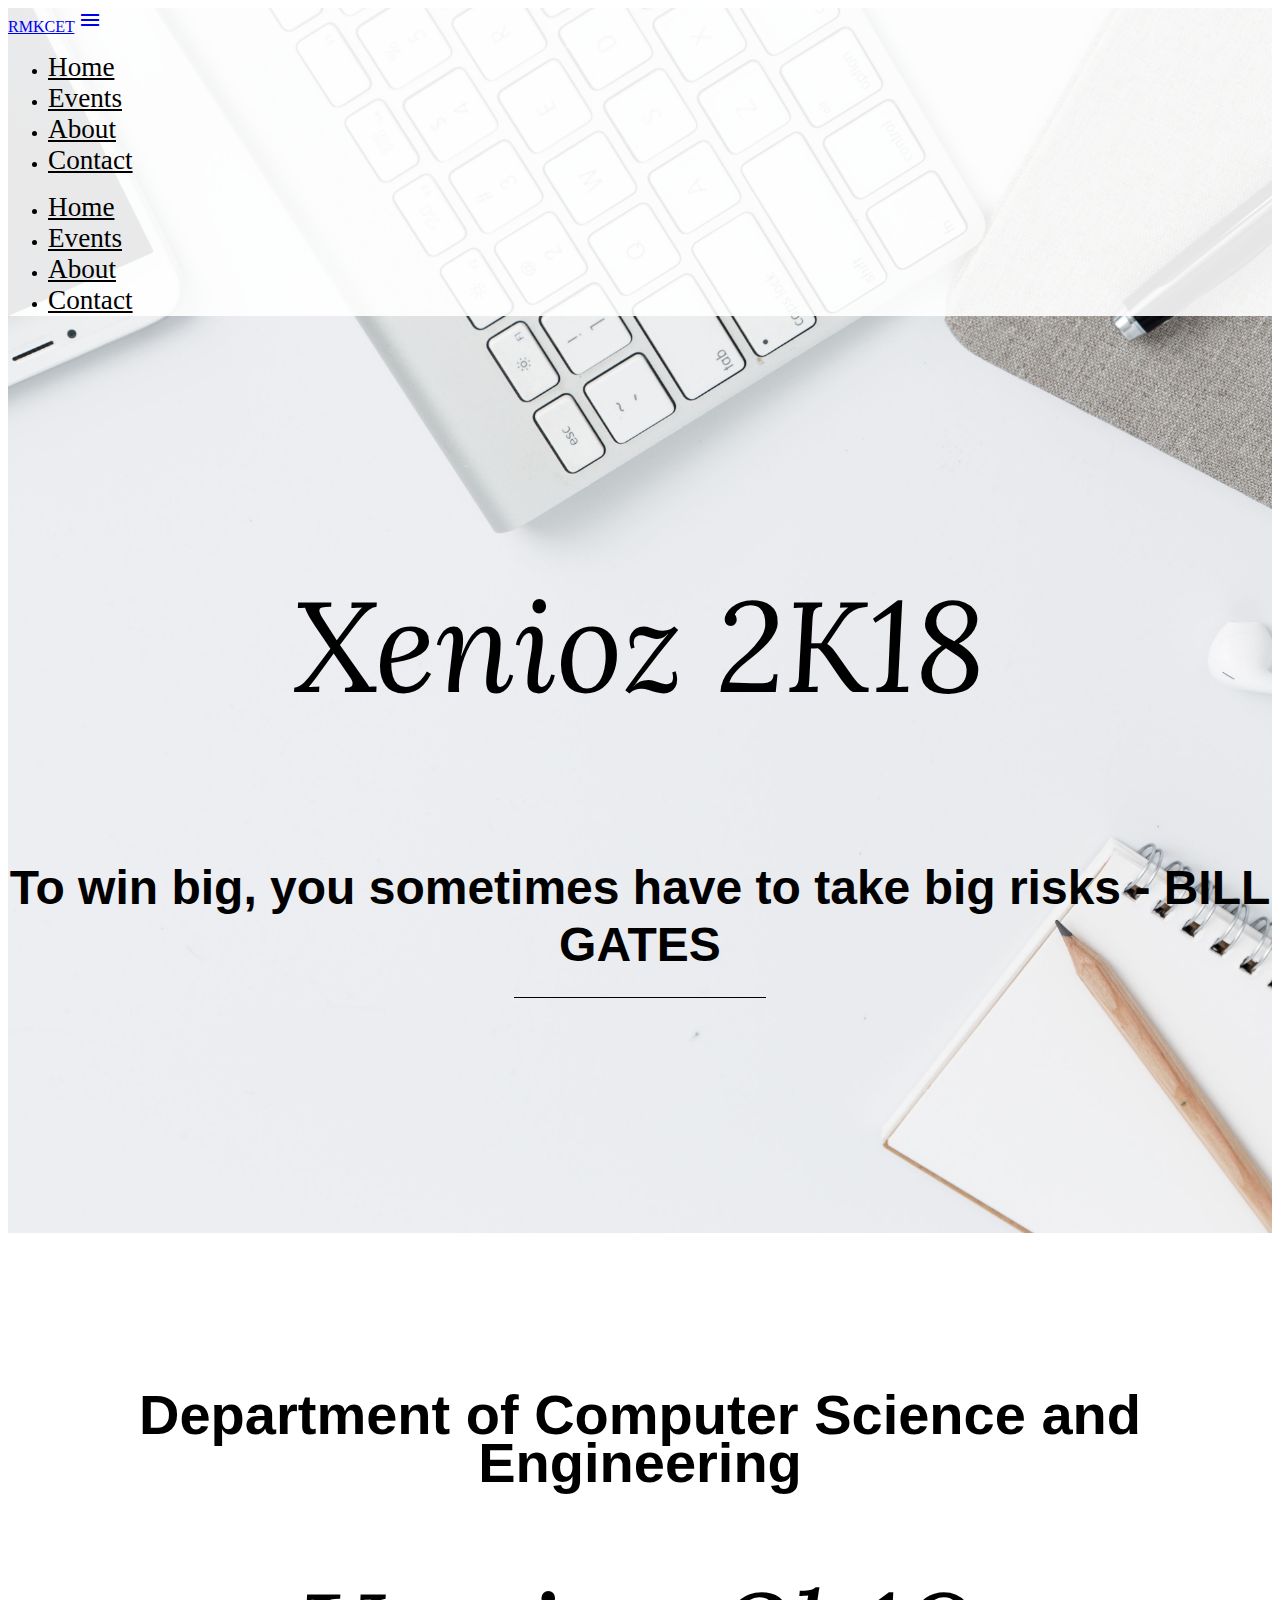
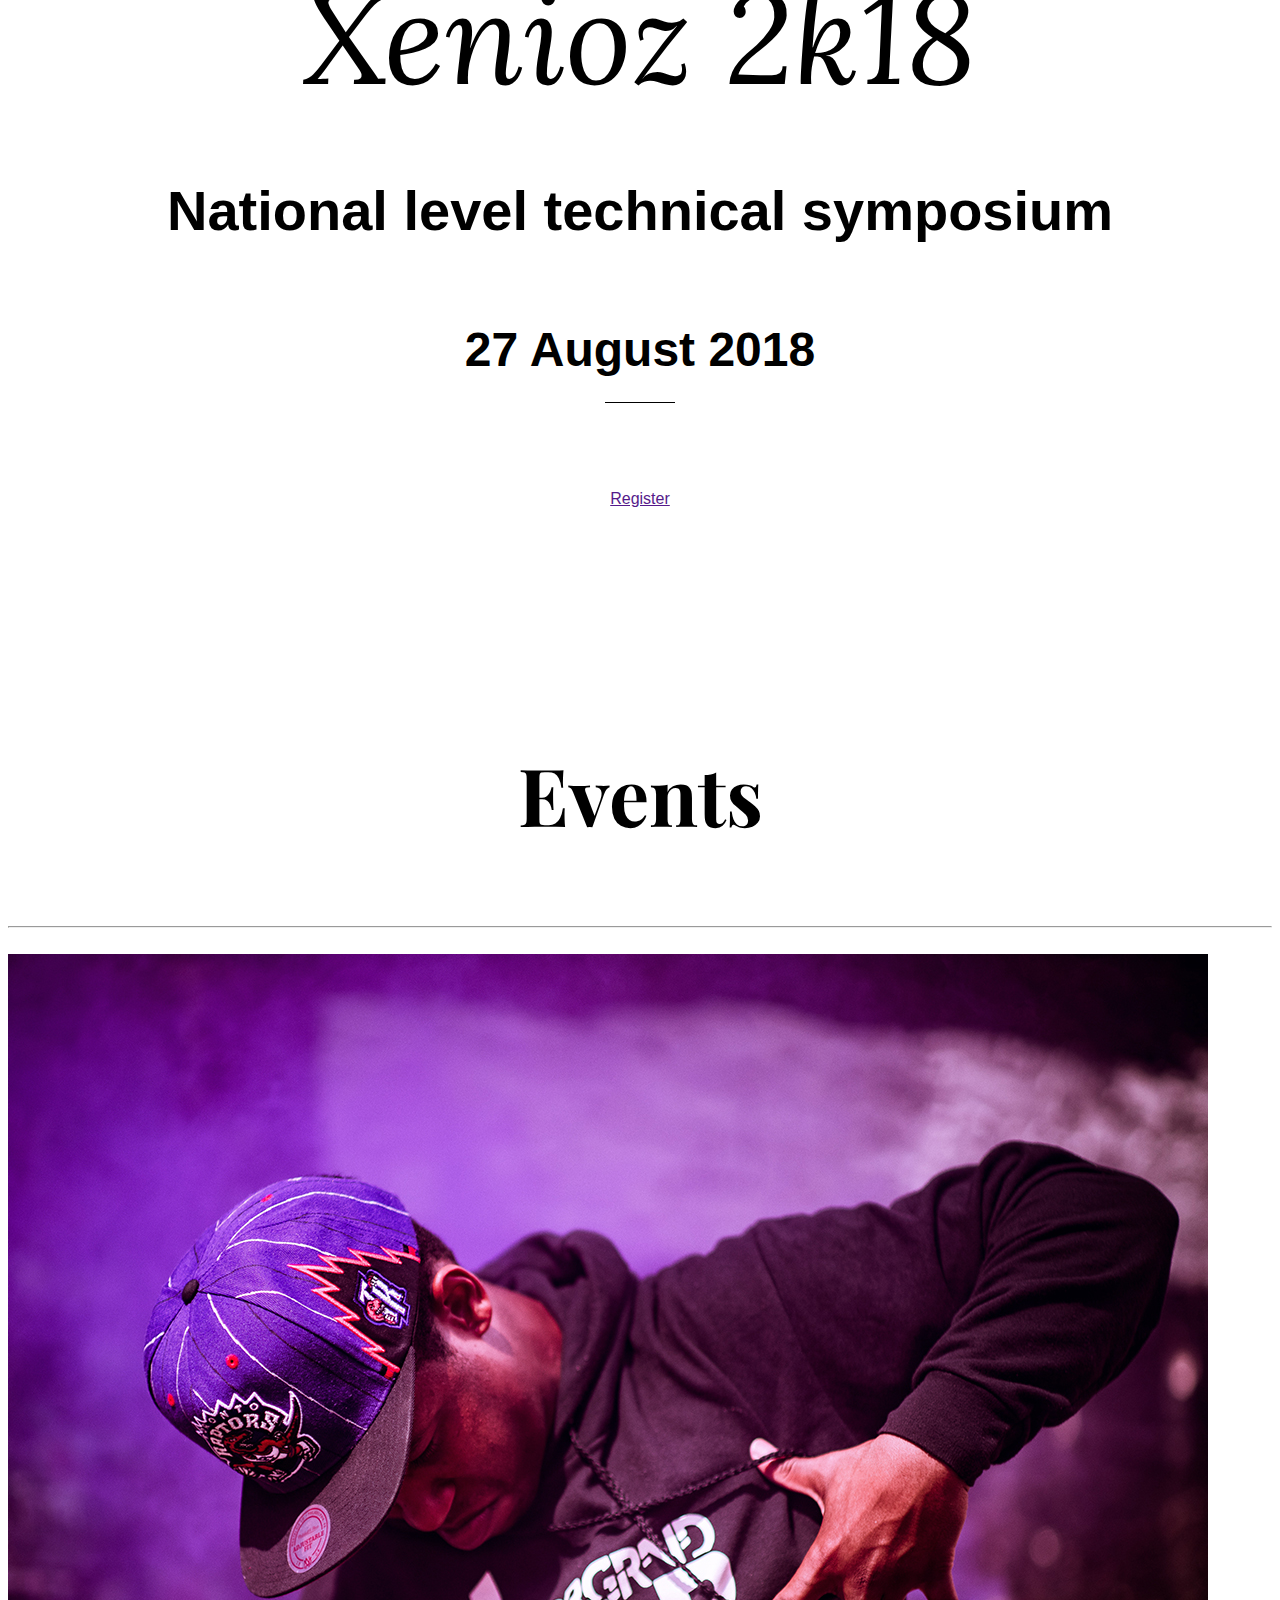
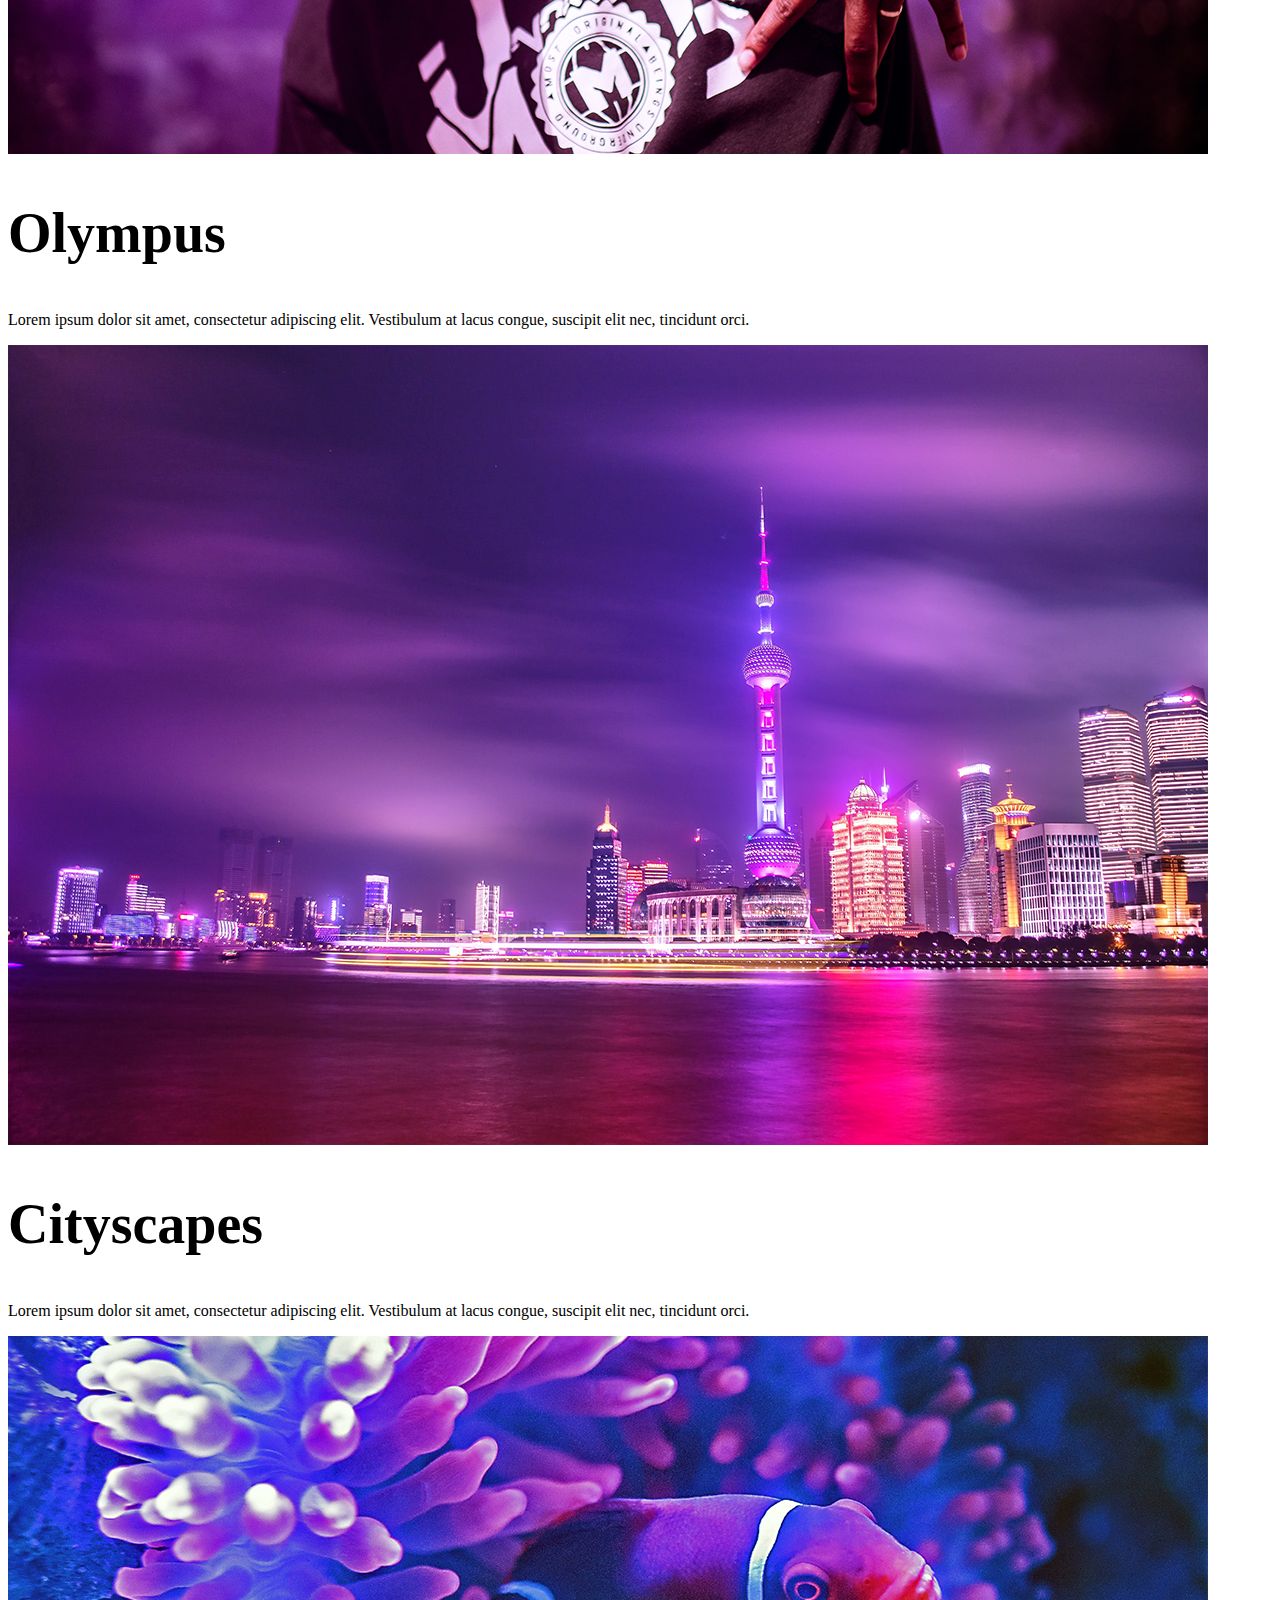
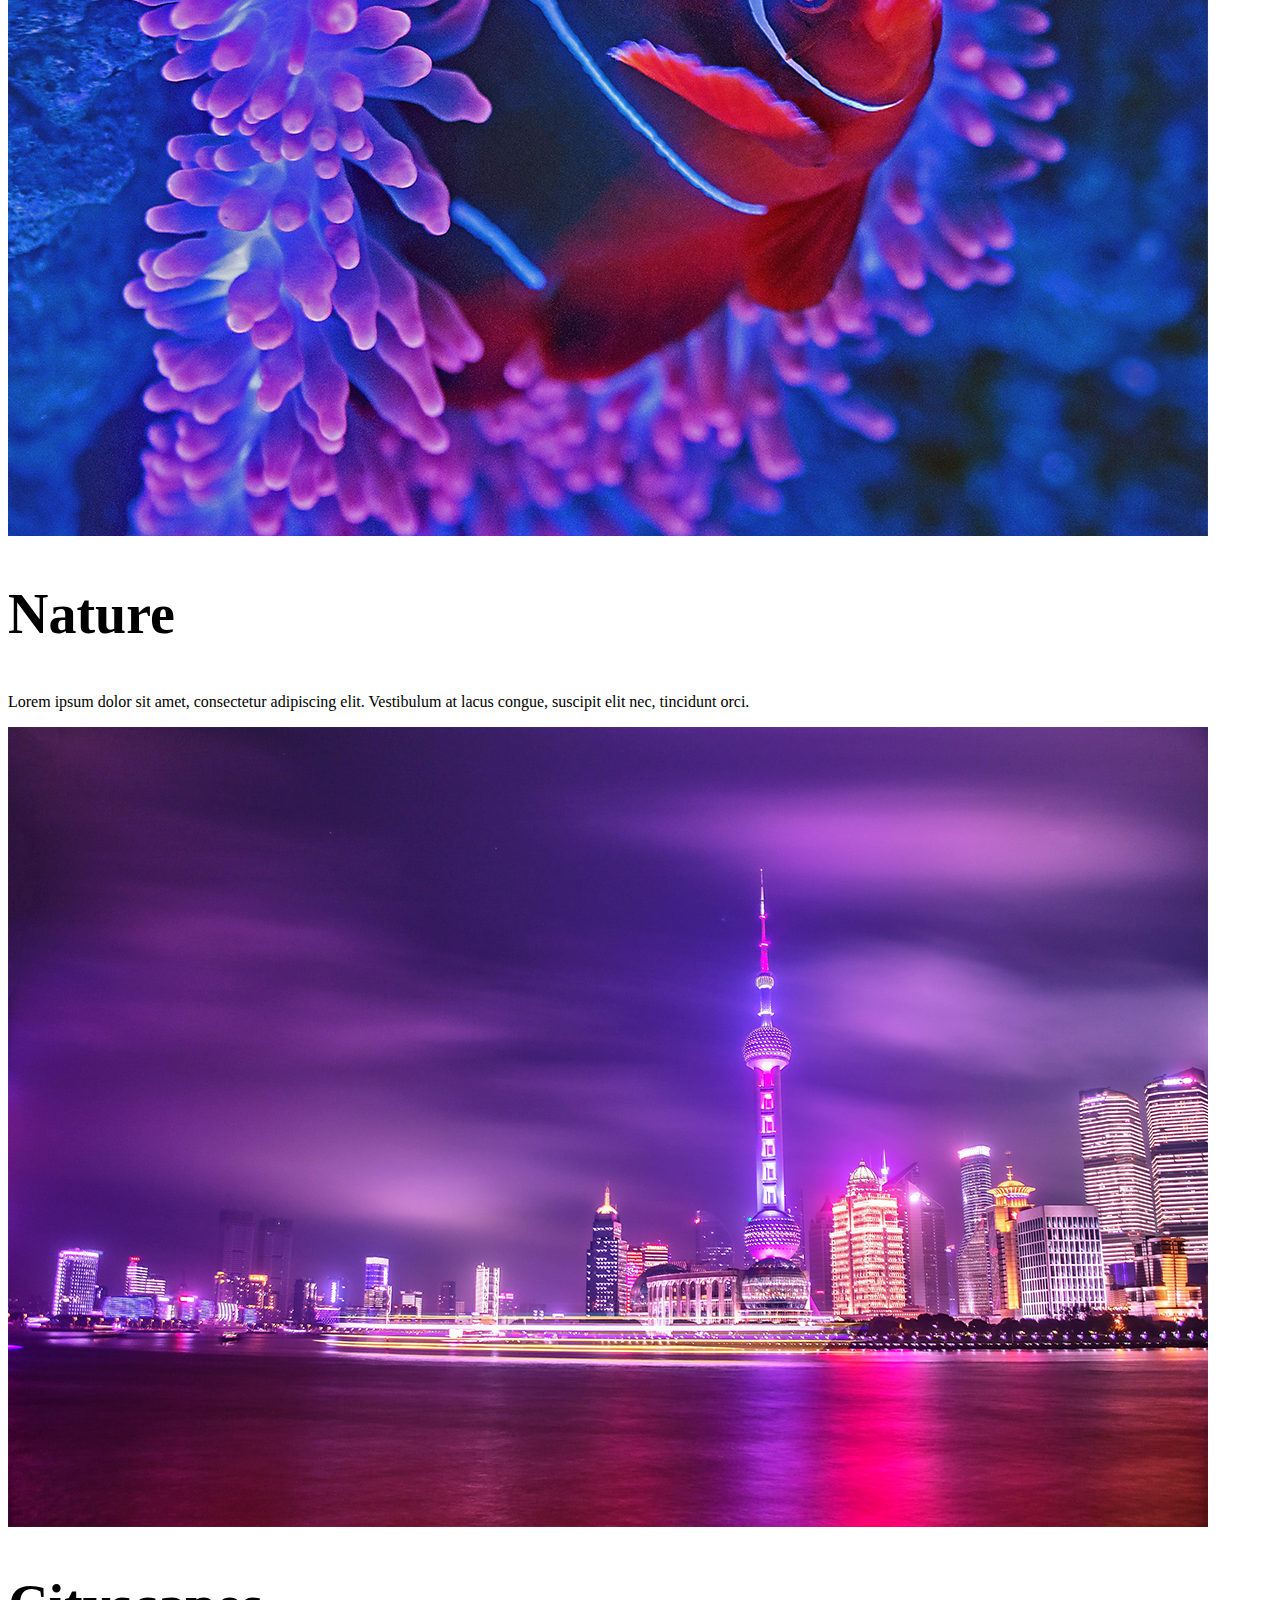
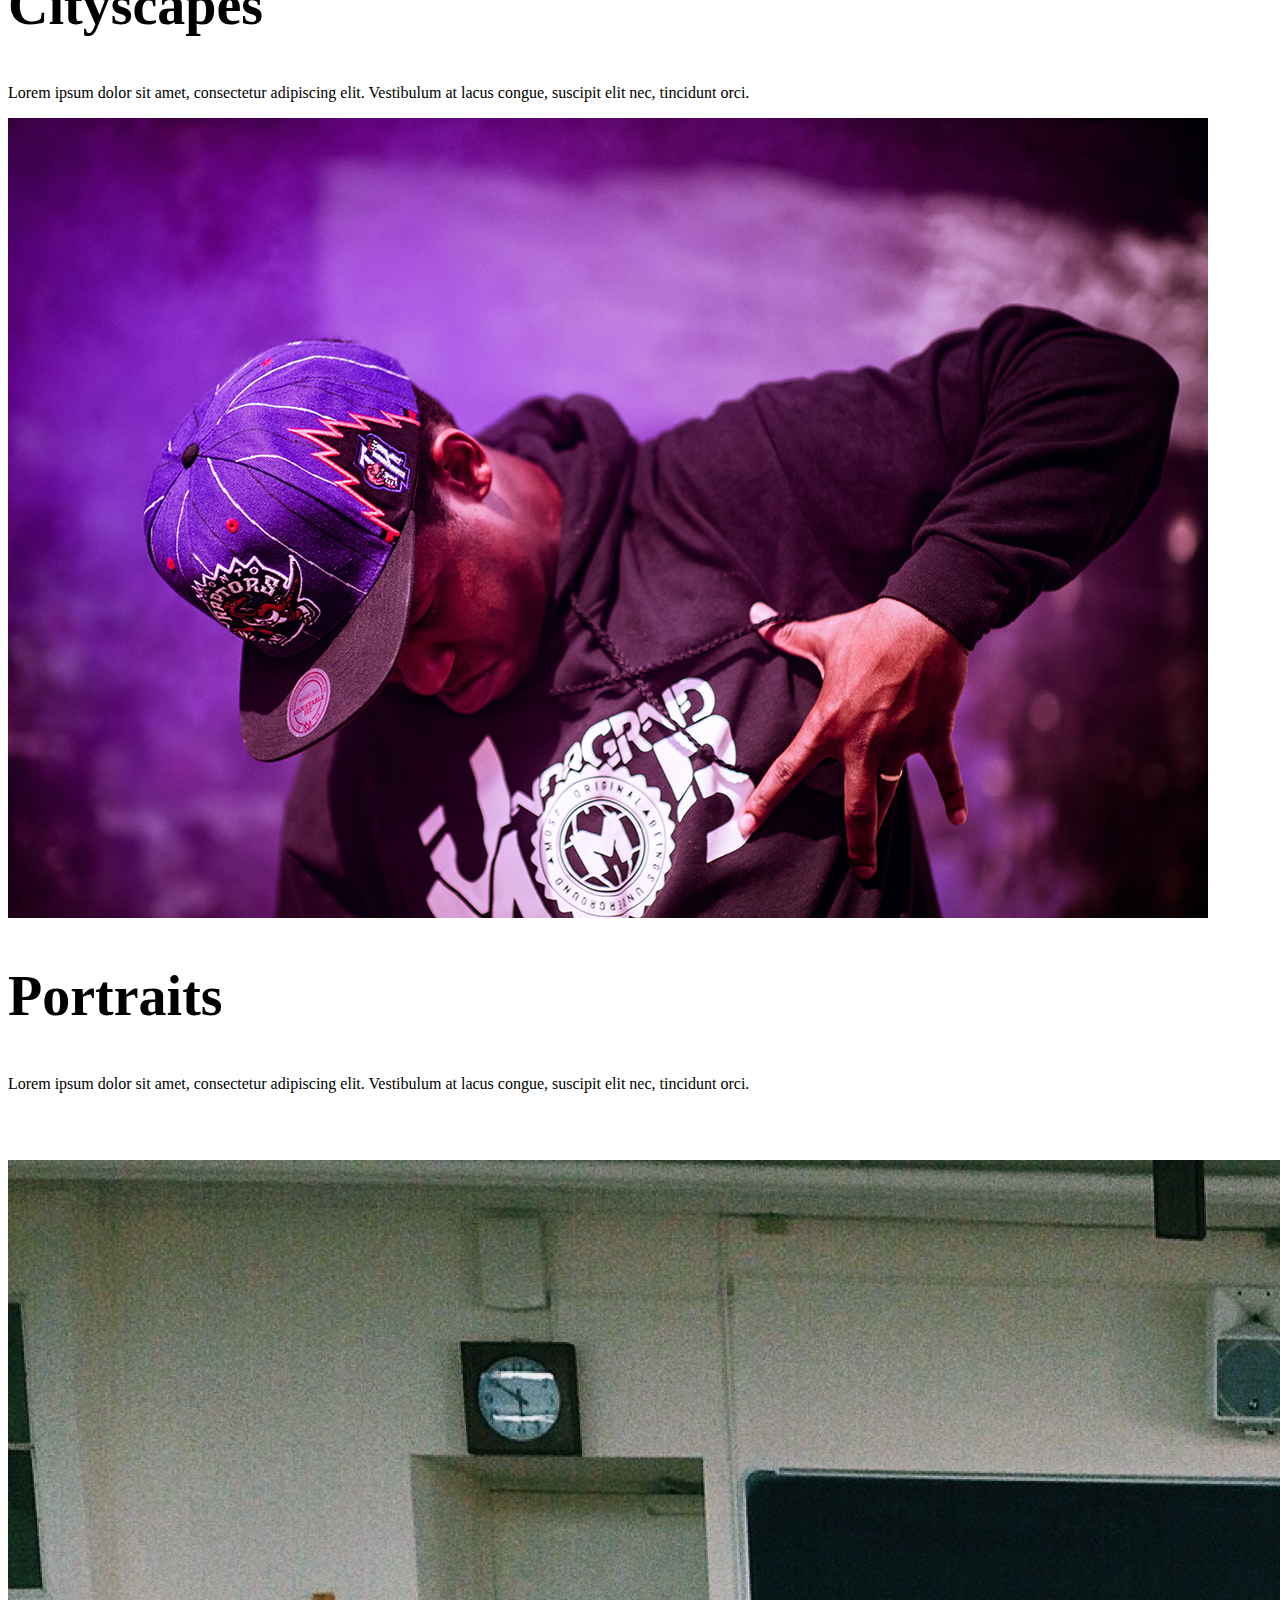
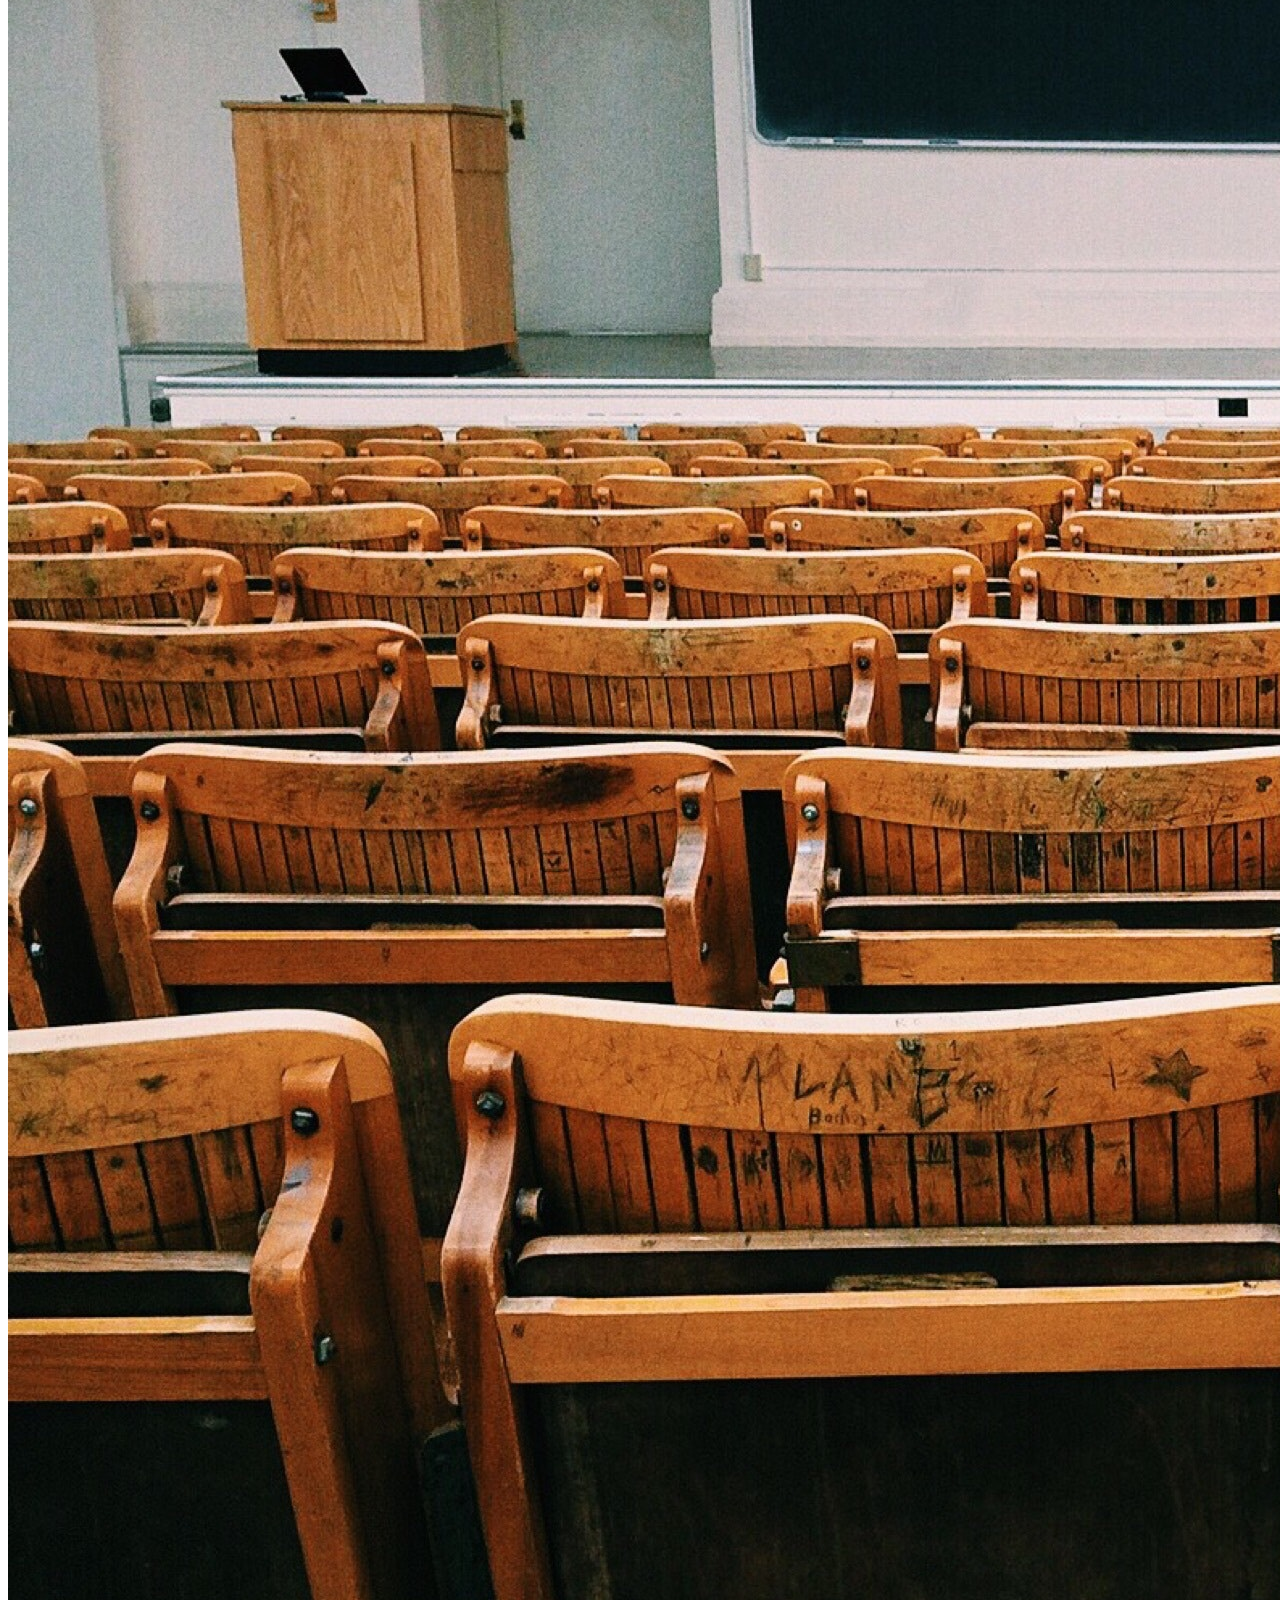
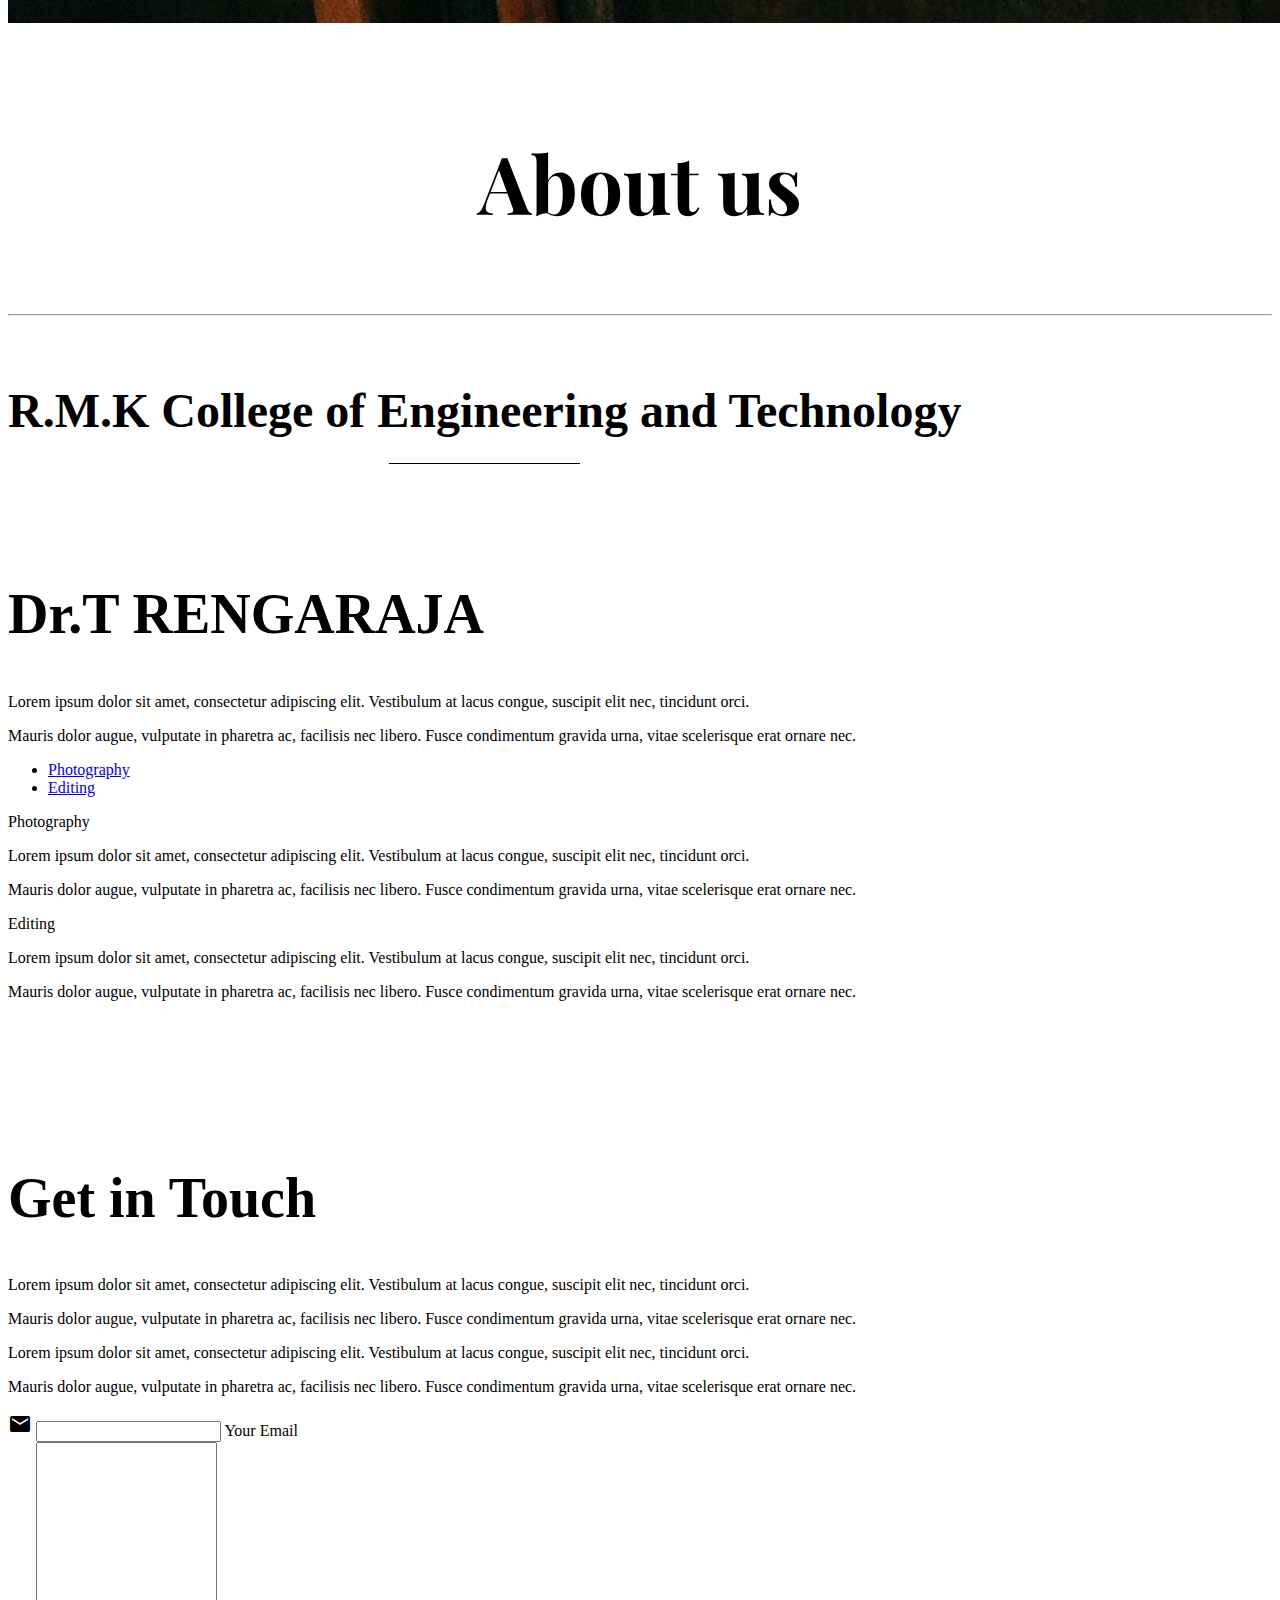
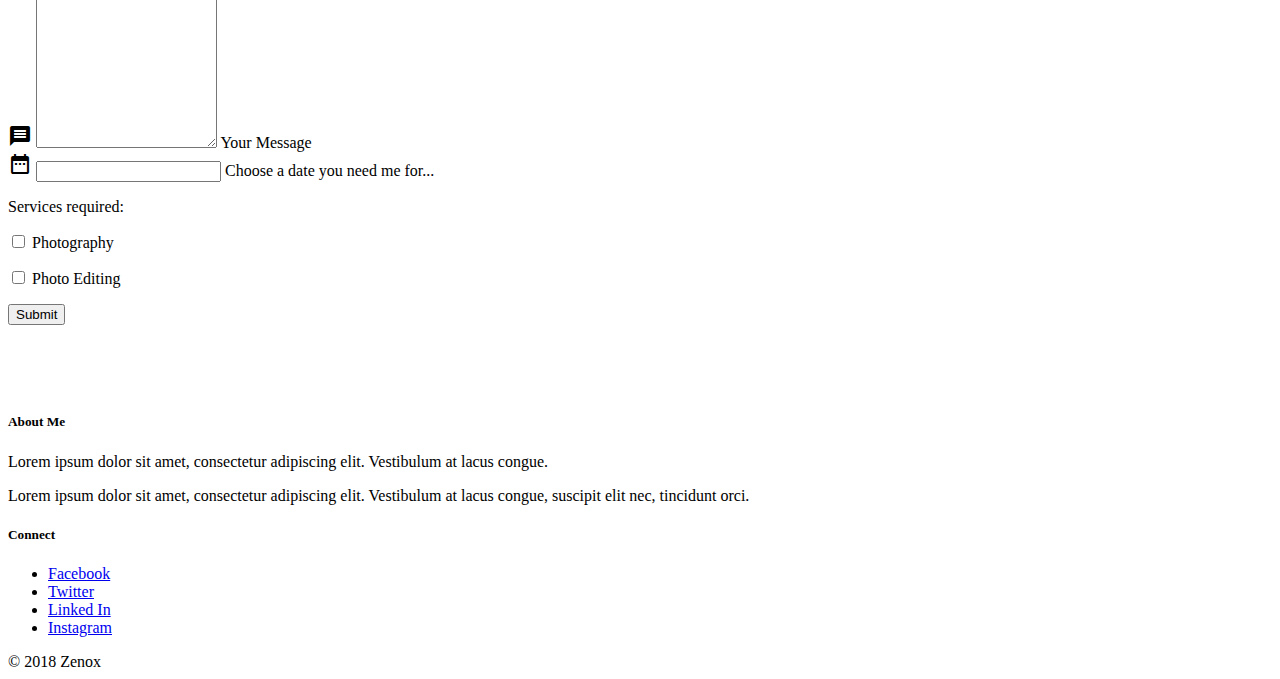
==== index.html @ ca69d286 "first commit" ====
<html lang="en">
<head>
  <meta charset="UTF-8">
  <meta name="viewport" content="width=device-width, initial-scale=1.0">
  <meta http-equiv="X-UA-Compatible" content="ie=edge">
  <!--Import Google Icon Font-->
  <link href="https://fonts.googleapis.com/icon?family=Material+Icons" rel="stylesheet">
  <!-- Compiled and minified CSS -->
  <link rel="stylesheet" href="https://cdnjs.cloudflare.com/ajax/libs/materialize/1.0.0-beta/css/materialize.min.css">
  <title>Xenoiz 2k18</title>
  <link href="css/style.css" type="text/css" rel="stylesheet" media="screen,projection"/>
    <link href="https://fonts.googleapis.com/css?family=Lora|Montserrat|Playfair+Display" rel="stylesheet">
</head>
<body>

  <!-- navbar -->
 <div id="home" class="scrollspy">
  <header>
   <div class="navbar-fixed">
    <nav class="nav-wrapper">
      <div class="container">
        <a href="http://www.rmkcet.ac.in/" class="brand-logo black-text text-lighten-1">RMKCET</a>
        <a href="#" class="sidenav-trigger" data-target="mobile-menu">
          <i class="material-icons black-text">menu</i>
        </a>
        <ul class="right hide-on-med-and-down">
          <li><a class="nav" href="#home">Home</a></li>
          <li><a class="nav" href="#events">Events</a></li>
          <li><a class="nav" href="#contact">About</a></li>
          <li><a class="nav" href="#contact">Contact</a></li>
        </ul>
        <ul class="sidenav grey lighten-2" id="mobile-menu">
          <li><a class="nav" href="#home">Home</a></li>
          <li><a class="nav" href="#events">Events</a></li>
          <li><a class="nav" href="#about">About</a></li>
          <li><a class="nav" href="#contact">Contact</a></li>
        </ul>
      </div>
    </nav>
   </div>
      <div class="container">
          <div class = "section no-pad-bot">
              <div class="nf">
                  <h1 class="nf-r2 text-black text-lighten-1">Xenioz 2K18</h1>
                  <h4 class="nf-r1 text-black text-lighten-1">To win big, you sometimes have to take big risks - BILL GATES </h4>
              </div>
          </div>
      </div>
  </header>
 </div>
  <section class="nf section container">
      <h2>Department of Computer Science and Engineering</h2>
      <h1 class="nf-r2">Xenioz 2k18</h1>
      <h2>National level technical symposium</h2>
      <h2 class="nf-r1">27 August 2018</h2>
      <br>
      <a href="" class="blue darken-1 waves-effect waves-light btn-large">Register</a>
  </section>

  <!-- parallax -->
  <div class="parallax-container">
      <div class="parallax">
          <img src="img/something.jpg" alt="" class="responsive-img">
      </div>
  </div>

  <!-- Technical Events / grid -->
  <section class="container section scrollspy" id="events">
      <h1 class="events">Events</h1>
      <br>
      <hr>
      <br>
    <div class="row">
      <div class="col s12 l4">
          <img src="img/portrait.jpg" alt="" class="responsive-img materialboxed">
      </div>
      <div class="col s12 l6 offset-l1">
        <h2 class="indigo-text text-darken-4">Olympus</h2>
        <p>Lorem ipsum dolor sit amet, consectetur adipiscing elit. Vestibulum at lacus congue, suscipit elit nec, tincidunt orci.</p>
      </div>
    </div>
    <div class="row">
      <div class="col s12 l4 offset-l1 push-l7">
          <img src="img/city.jpg" alt="" class="responsive-img materialboxed">
      </div>
      <div class="col s12 l6 offset-l1 pull-l5 right-align">
        <h2 class="indigo-text text-darken-4">Cityscapes</h2>
        <p>Lorem ipsum dolor sit amet, consectetur adipiscing elit. Vestibulum at lacus congue, suscipit elit nec, tincidunt orci.</p>
      </div>
    </div>
    <div class="row">
      <div class="col s12 l4">
          <img src="img/nature.jpg" alt="" class="responsive-img materialboxed">
      </div>
      <div class="col s12 l6 offset-l1">
        <h2 class="indigo-text text-darken-4">Nature</h2>
        <p>Lorem ipsum dolor sit amet, consectetur adipiscing elit. Vestibulum at lacus congue, suscipit elit nec, tincidunt orci.</p>
      </div>
    </div>
    <div class="row">
        <div class="col s12 l4 offset-l1 push-l7">
            <img src="img/city.jpg" alt="" class="responsive-img materialboxed">
        </div>
        <div class="col s12 l6 offset-l1 pull-l5 right-align">
            <h2 class="indigo-text text-darken-4">Cityscapes</h2>
            <p>Lorem ipsum dolor sit amet, consectetur adipiscing elit. Vestibulum at lacus congue, suscipit elit nec, tincidunt orci.</p>
        </div>
    </div>
    <div class="row">
        <div class="col s12 l4">
            <img src="img/portrait.jpg" alt="" class="responsive-img materialboxed">
        </div>
        <div class="col s12 l6 offset-l1">
            <h2 class="indigo-text text-darken-4">Portraits</h2>
            <p>Lorem ipsum dolor sit amet, consectetur adipiscing elit. Vestibulum at lacus congue, suscipit elit nec, tincidunt orci.</p>
        </div>
    </div>
  </section>

  <!-- parallax -->
  <div class="parallax-container">
      <div class="parallax">
          <img src="img/college.jpg" alt="" class="responsive-img">
      </div>
  </div>

  <!-- services / tabs -->
  <section class="section container scrollspy" id="about">
      <h1 class="events">About us</h1>
      <br>
      <hr>
      <br>
      <h2 class="nf-r1">R.M.K College of Engineering and Technology</h2>
    <div class="row">
      <div class="col s12 l5">
        <h2 class="indigo-text text-darken-4">Dr.T RENGARAJA</h2>
        <p>Lorem ipsum dolor sit amet, consectetur adipiscing elit. Vestibulum at lacus congue, suscipit elit nec, tincidunt orci.</p>
        <p>Mauris dolor augue, vulputate in pharetra ac, facilisis nec libero. Fusce condimentum gravida urna, vitae scelerisque erat ornare nec.</p>
      </div>
      <div class="col s12 l5">
        <!-- tabs -->
        <ul class="tabs">
          <li class="tab col s6">
            <a href="#photography" class="active indigo-text text-darken-4">Photography</a>
          </li>
          <li class="tab col s6">
            <a href="#editing" class="indigo-text text-darken-4">Editing</a>
          </li>
        </ul>
        <div id="photography" class="col s12">
            <p class="flow-text indigo-text text-darken-4">Photography</p>
            <p>Lorem ipsum dolor sit amet, consectetur adipiscing elit. Vestibulum at lacus congue, suscipit elit nec, tincidunt orci.</p>
            <p>Mauris dolor augue, vulputate in pharetra ac, facilisis nec libero. Fusce condimentum gravida urna, vitae scelerisque erat ornare nec.</p>
        </div>
        <div id="editing" class="col s12">
            <p class="flow-text indigo-text text-darken-4">Editing</p>
            <p>Lorem ipsum dolor sit amet, consectetur adipiscing elit. Vestibulum at lacus congue, suscipit elit nec, tincidunt orci.</p>
            <p>Mauris dolor augue, vulputate in pharetra ac, facilisis nec libero. Fusce condimentum gravida urna, vitae scelerisque erat ornare nec.</p>
        </div>
        </div>
      </div>
    </div>
  </section>

  <!-- parallax -->
  <div class="parallax-container">
    <div class="parallax">
      <img src="img/stars.jpg" alt="" class="responsive-img">
    </div>
  </div>

  <!-- contact form -->
  <section class="section container scrollspy" id="contact">
    <div class="row">
      <div class="col s12 l5">
        <h2 class="indigo-text text-darken-4">Get in Touch</h2>
        <p>Lorem ipsum dolor sit amet, consectetur adipiscing elit. Vestibulum at lacus congue, suscipit elit nec, tincidunt orci.</p>
        <p>Mauris dolor augue, vulputate in pharetra ac, facilisis nec libero. Fusce condimentum gravida urna, vitae scelerisque erat ornare nec.</p>
        <p>Lorem ipsum dolor sit amet, consectetur adipiscing elit. Vestibulum at lacus congue, suscipit elit nec, tincidunt orci.</p>
        <p>Mauris dolor augue, vulputate in pharetra ac, facilisis nec libero. Fusce condimentum gravida urna, vitae scelerisque erat ornare nec.</p>
      </div>
      <div class="col s12 l5 offset-l2">
        <form>
          <div class="input-field">
            <i class="material-icons prefix">email</i>
            <input type="email" id="email">
            <label for="email">Your Email</label>
          </div>
          <div class="input-field">
            <i class="material-icons prefix">message</i>
            <textarea id="message" class="materialize-textarea" cols="20" rows="20"></textarea>
            <label for="message">Your Message</label>
          </div>
          <div class="input-field">
            <i class="material-icons prefix">date_range</i>
            <input type="text" id="date" class="datepicker">
            <label for="date">Choose a date you need me for...</label>
          </div>
          <div class="input-field">
            <p>Services required:</p>
            <p>
              <label>
                <input type="checkbox">
                <span>Photography</span>
              </label>
            </p>
            <p>
              <label>
                <input type="checkbox">
                <span>Photo Editing</span>
              </label>
            </p>
          </div>
          <div class="input-field center">
            <button class="btn">Submit</button>
          </div>
        </form>
      </div>
    </div>
  </section>

  <!-- footer -->
  <footer class="page-footer grey darken-3">
    <div class="container">
      <div class="row">
        <div class="col l6 s12">
          <h5>About Me</h5>
          <p>Lorem ipsum dolor sit amet, consectetur adipiscing elit. Vestibulum at lacus congue.</p>
          <p>Lorem ipsum dolor sit amet, consectetur adipiscing elit. Vestibulum at lacus congue, suscipit elit nec, tincidunt orci.</p>
        </div>
        <div class="col l4 offset-l2 s12">
          <h5 class="white-text">Connect</h5>
          <ul>
            <li><a class="grey-text text-lighten-3" href="#">Facebook</a></li>
            <li><a class="grey-text text-lighten-3" href="#">Twitter</a></li>
            <li><a class="grey-text text-lighten-3" href="#">Linked In</a></li>
            <li><a class="grey-text text-lighten-3" href="#">Instagram</a></li>
          </ul>
        </div>
      </div>
    </div>
    <div class="footer-copyright grey darken-4">
      <div class="container center-align">&copy; 2018 Zenox</div>
    </div>
  </footer>

  <!-- Compiled and minified JavaScript -->
  <script src="https://code.jquery.com/jquery-3.3.1.min.js"></script>
  <script src="https://cdnjs.cloudflare.com/ajax/libs/materialize/1.0.0-beta/js/materialize.min.js"></script>
  <script>
    $(document).ready(function(){

      $('.sidenav').sidenav();
      $('.materialboxed').materialbox();
      $('.parallax').parallax();
      $('.tabs').tabs();
      $('.datepicker').datepicker({
        disableWeekends: true,
        yearRange: 1
      });
      $('.tooltipped').tooltip();
      $('.scrollspy').scrollSpy();

    });
  </script>
</body>
</html>
---- css/style.css ----
header{
    background: url(../img/head.jpg);
    background-size: cover;
    background-position: center;
    min-height: 1000px;
}
@media screen and (max-width: 670px){
    header{
        min-height: 500px;
    }
}
.nav{
    color:#000000;
    font-size:1.7em;
}
.section{
    padding-top: 4vw;
    padding-bottom: 4vw;
}
.tabs .indicator{
    background-color: #1a237e;
}
.tabs .tab a:focus, .tabs .tab a:focus.active{
    background: transparent;
}
.nf {
    color: #000;
    text-align: center;
    font-family: Miontserrat, sans-serif;
    line-height: 3em;
    padding-top: 7em;
    padding-bottom: 7em;
}
.nf-r1 {
    font-size: 3em;
    font-style: normal;
    font-weight: 800;
    line-height: 1.2em;
    position: relative;
    display: inline-block;
    margin-bottom: 2em;
}

.nf-r1::before {
    content: '';
    position: absolute;
    height: 1px;
    width: 20%;
    bottom: -0.5em;
    right: 0;
    left: 0;
    margin: 0 auto;
    background-color: #000;
}

.nf-r2 {
    font-family: Lora, serif;
    font-size: 8em;
    line-height: 1em;
    font-weight: 300;
    font-style: italic;
}
h2{
    font-size: 3.5em;
}
.events{
    font-family: Playfair Display;
    font-size: 5em;
    text-align:center;
}
.hr{
    width:20%;
    padding-bottom: 2em;
}
nav
{
    background-color: rgb(255,255,255,0.9);
}
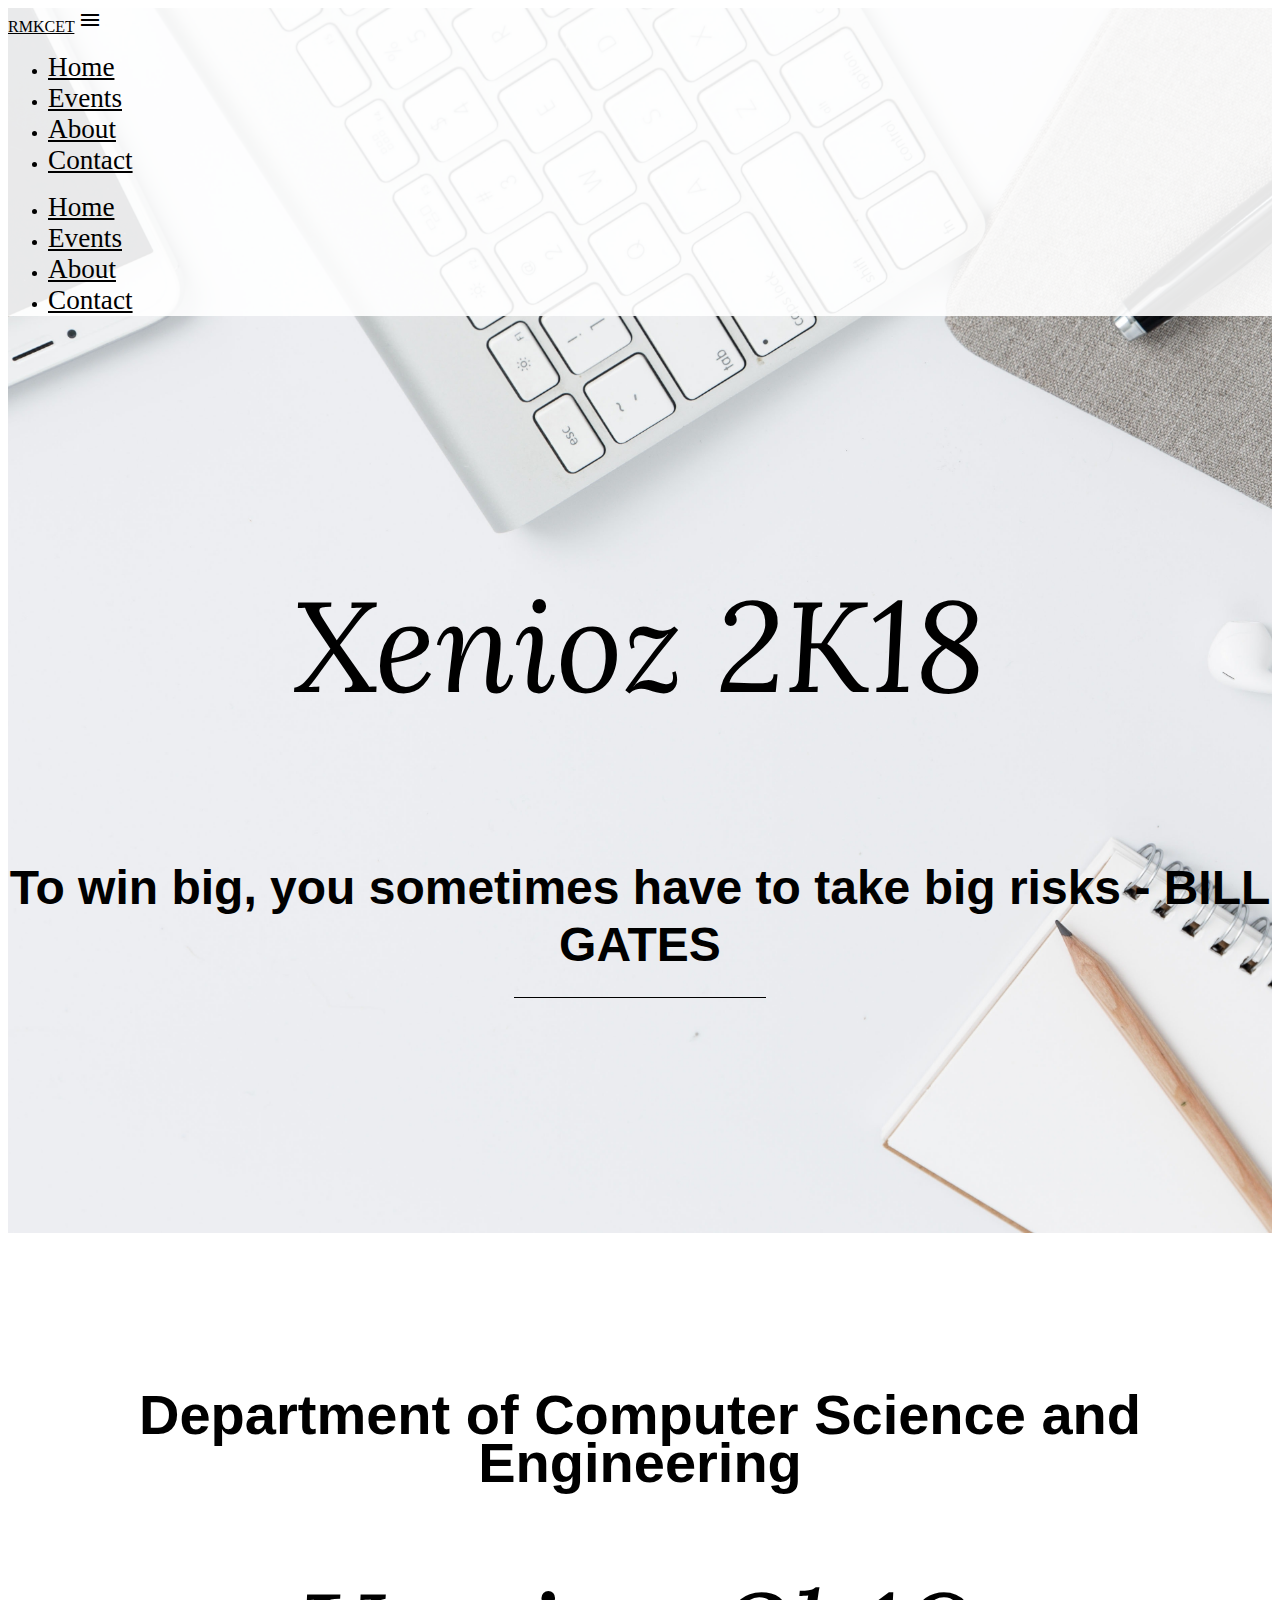
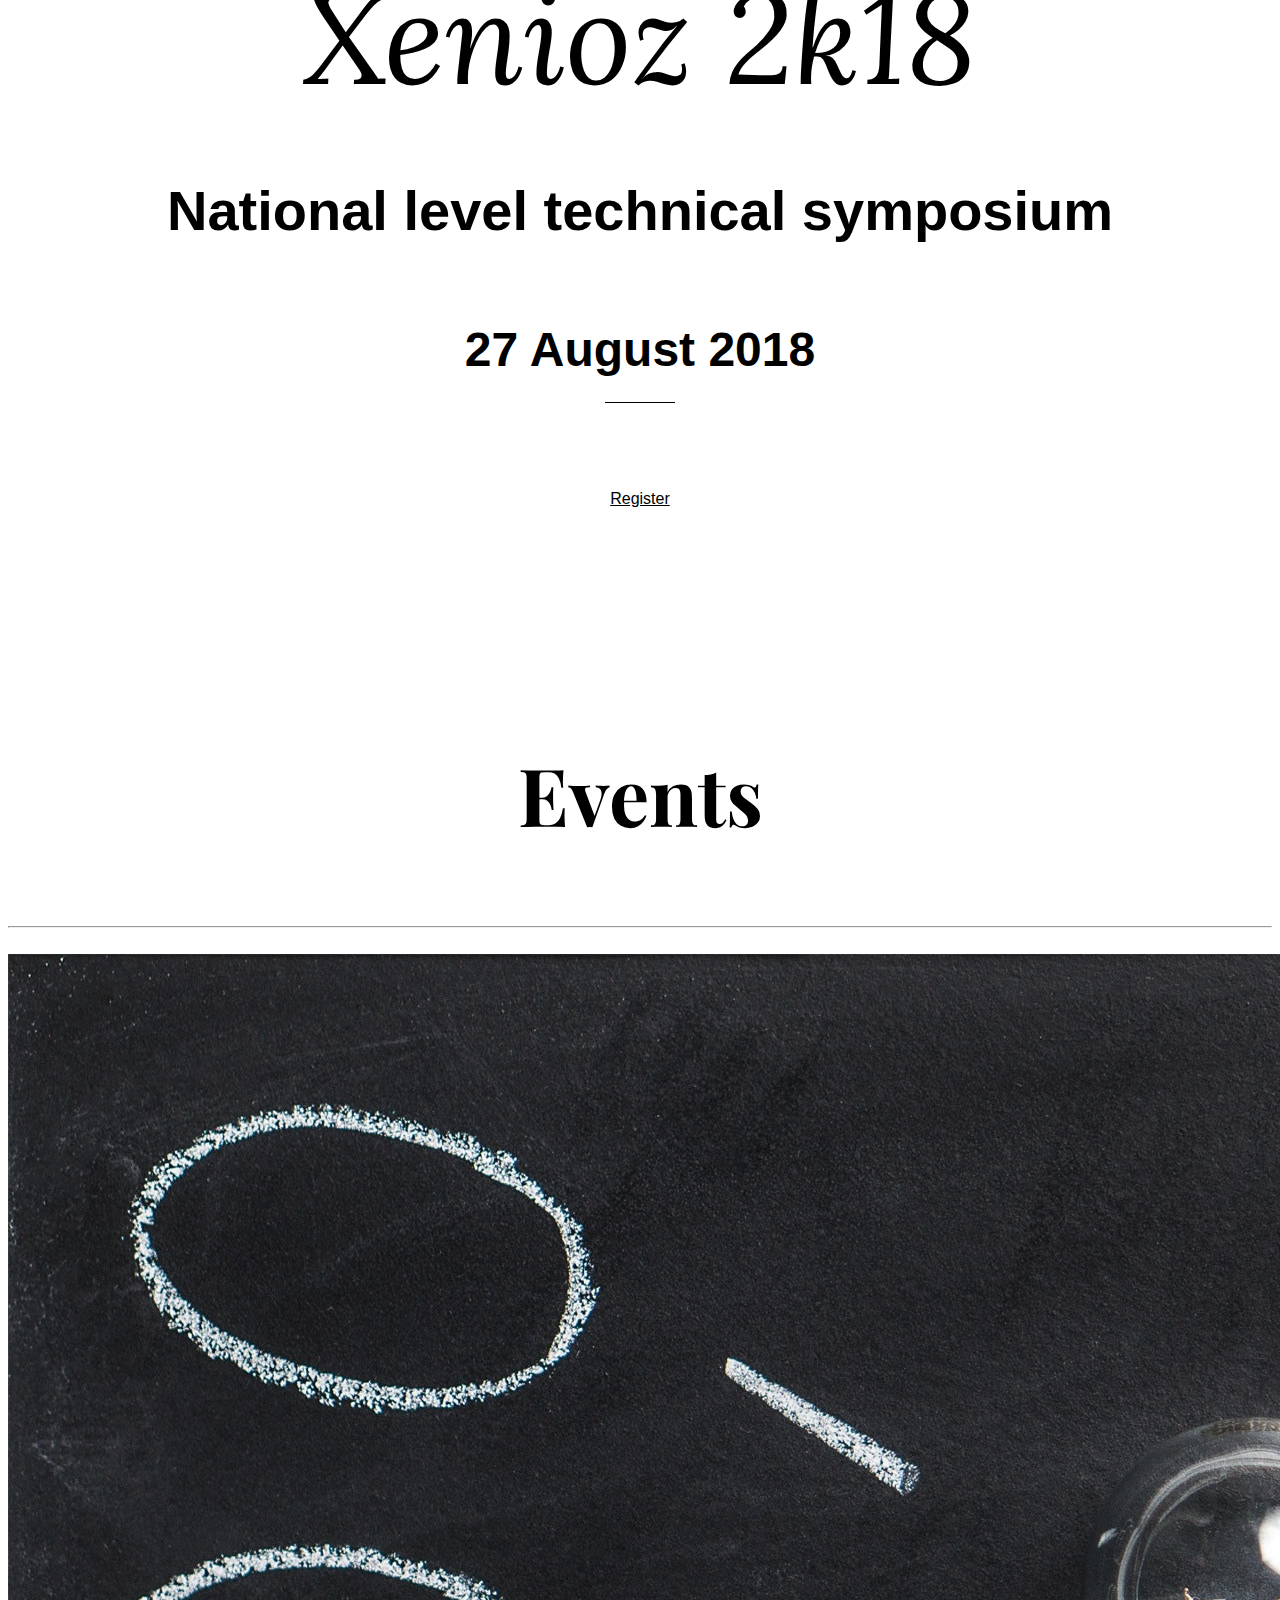
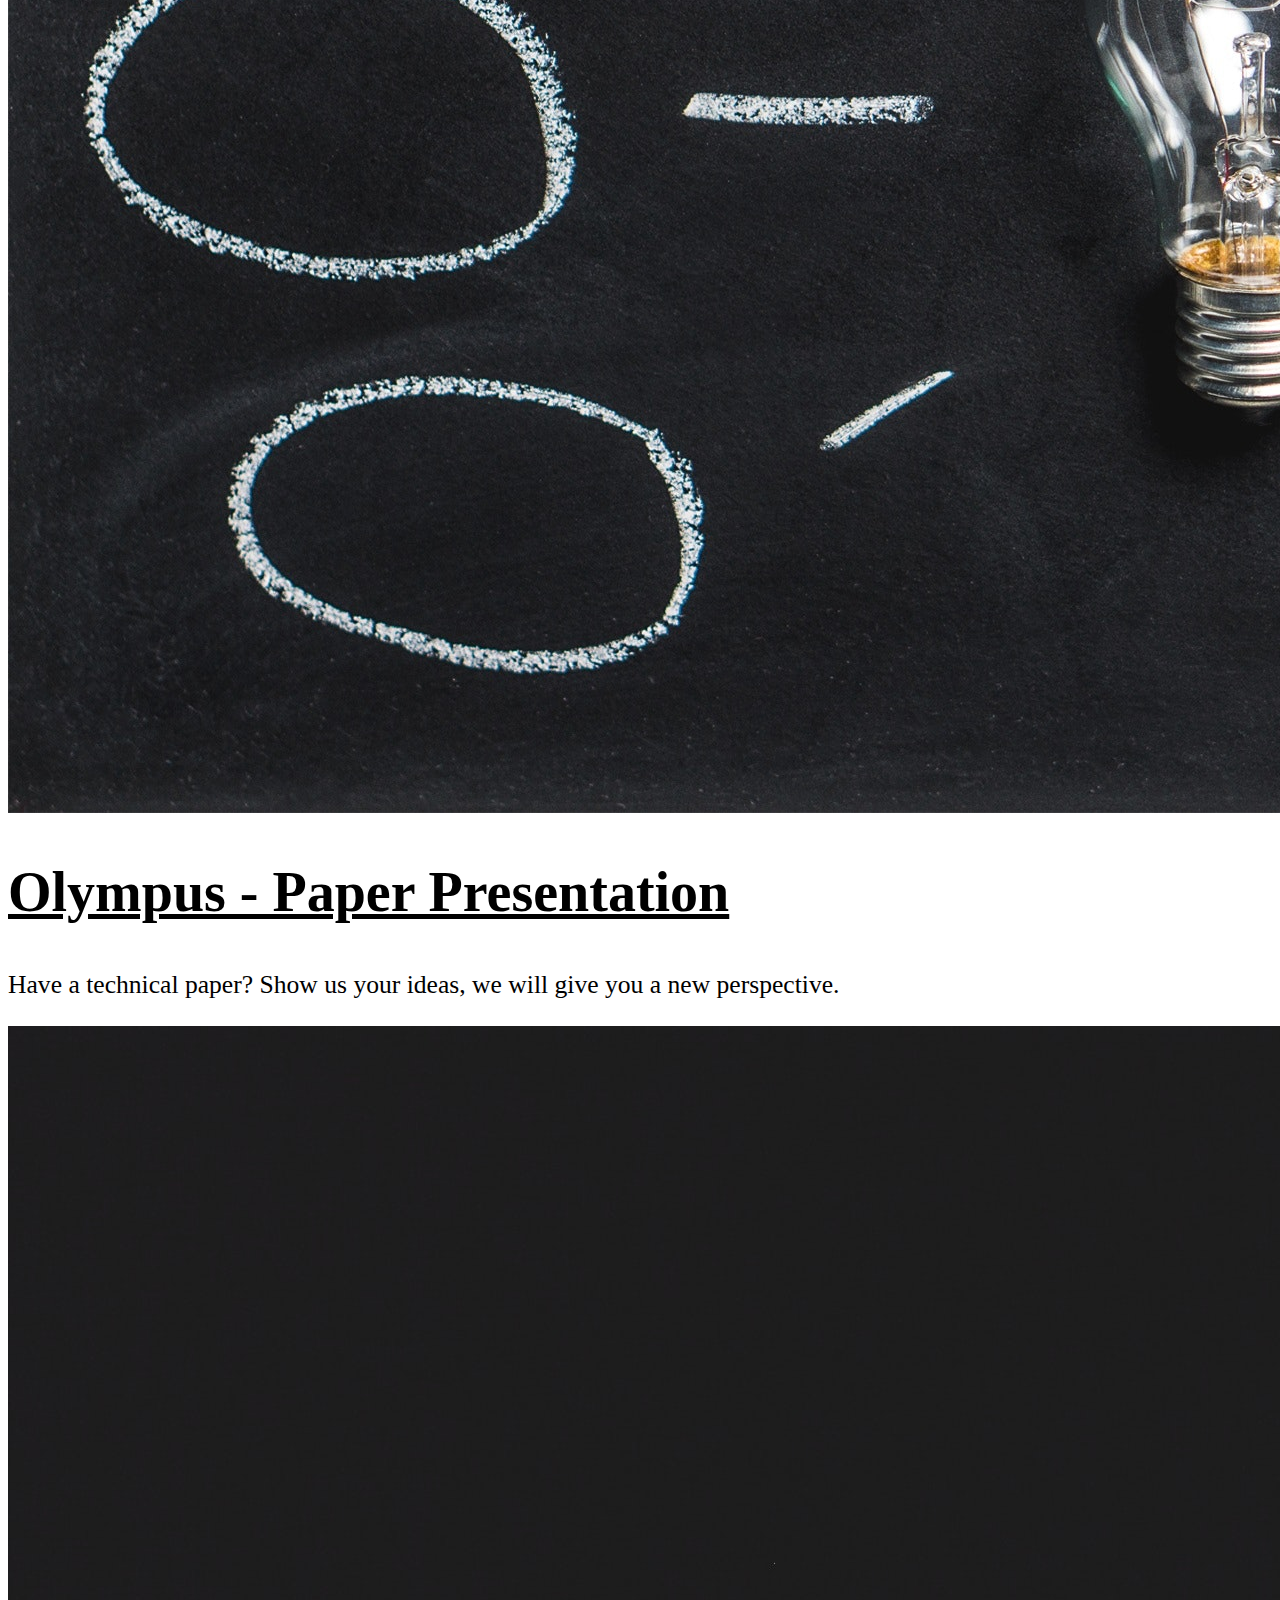
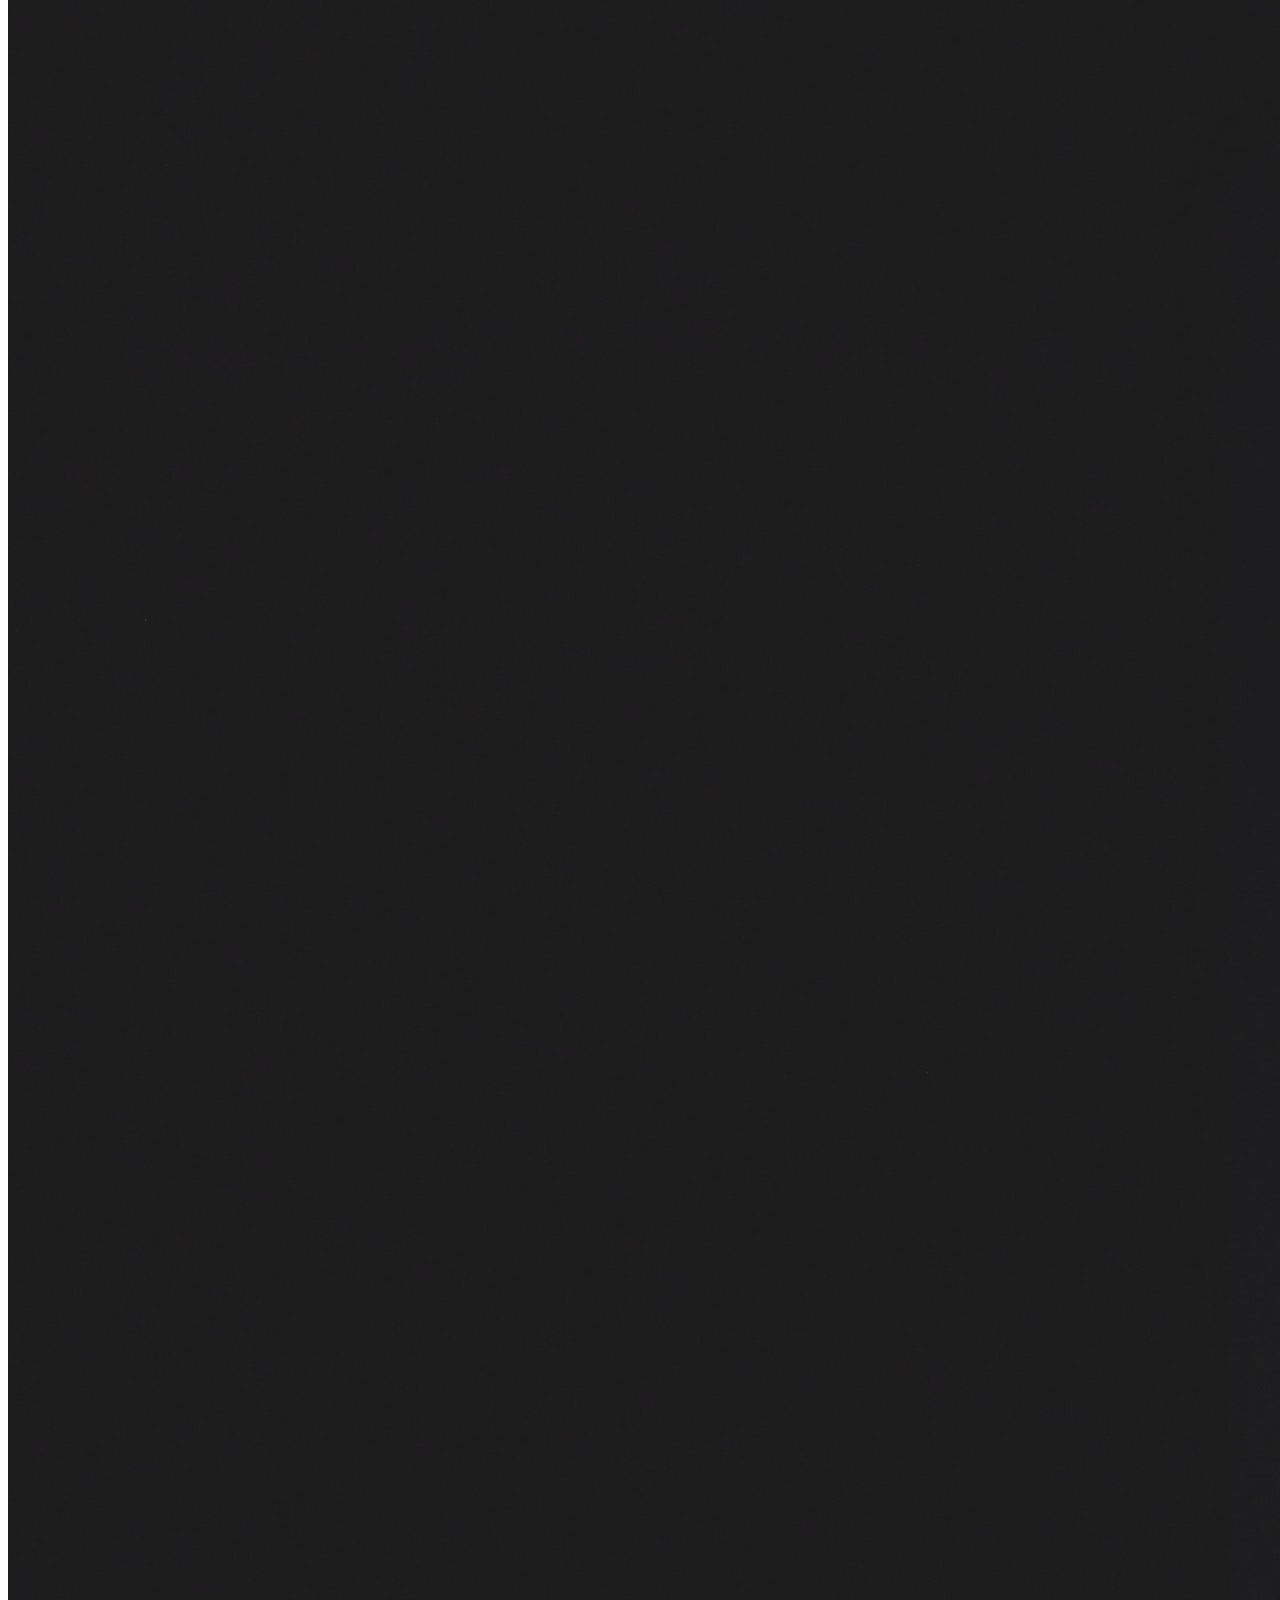
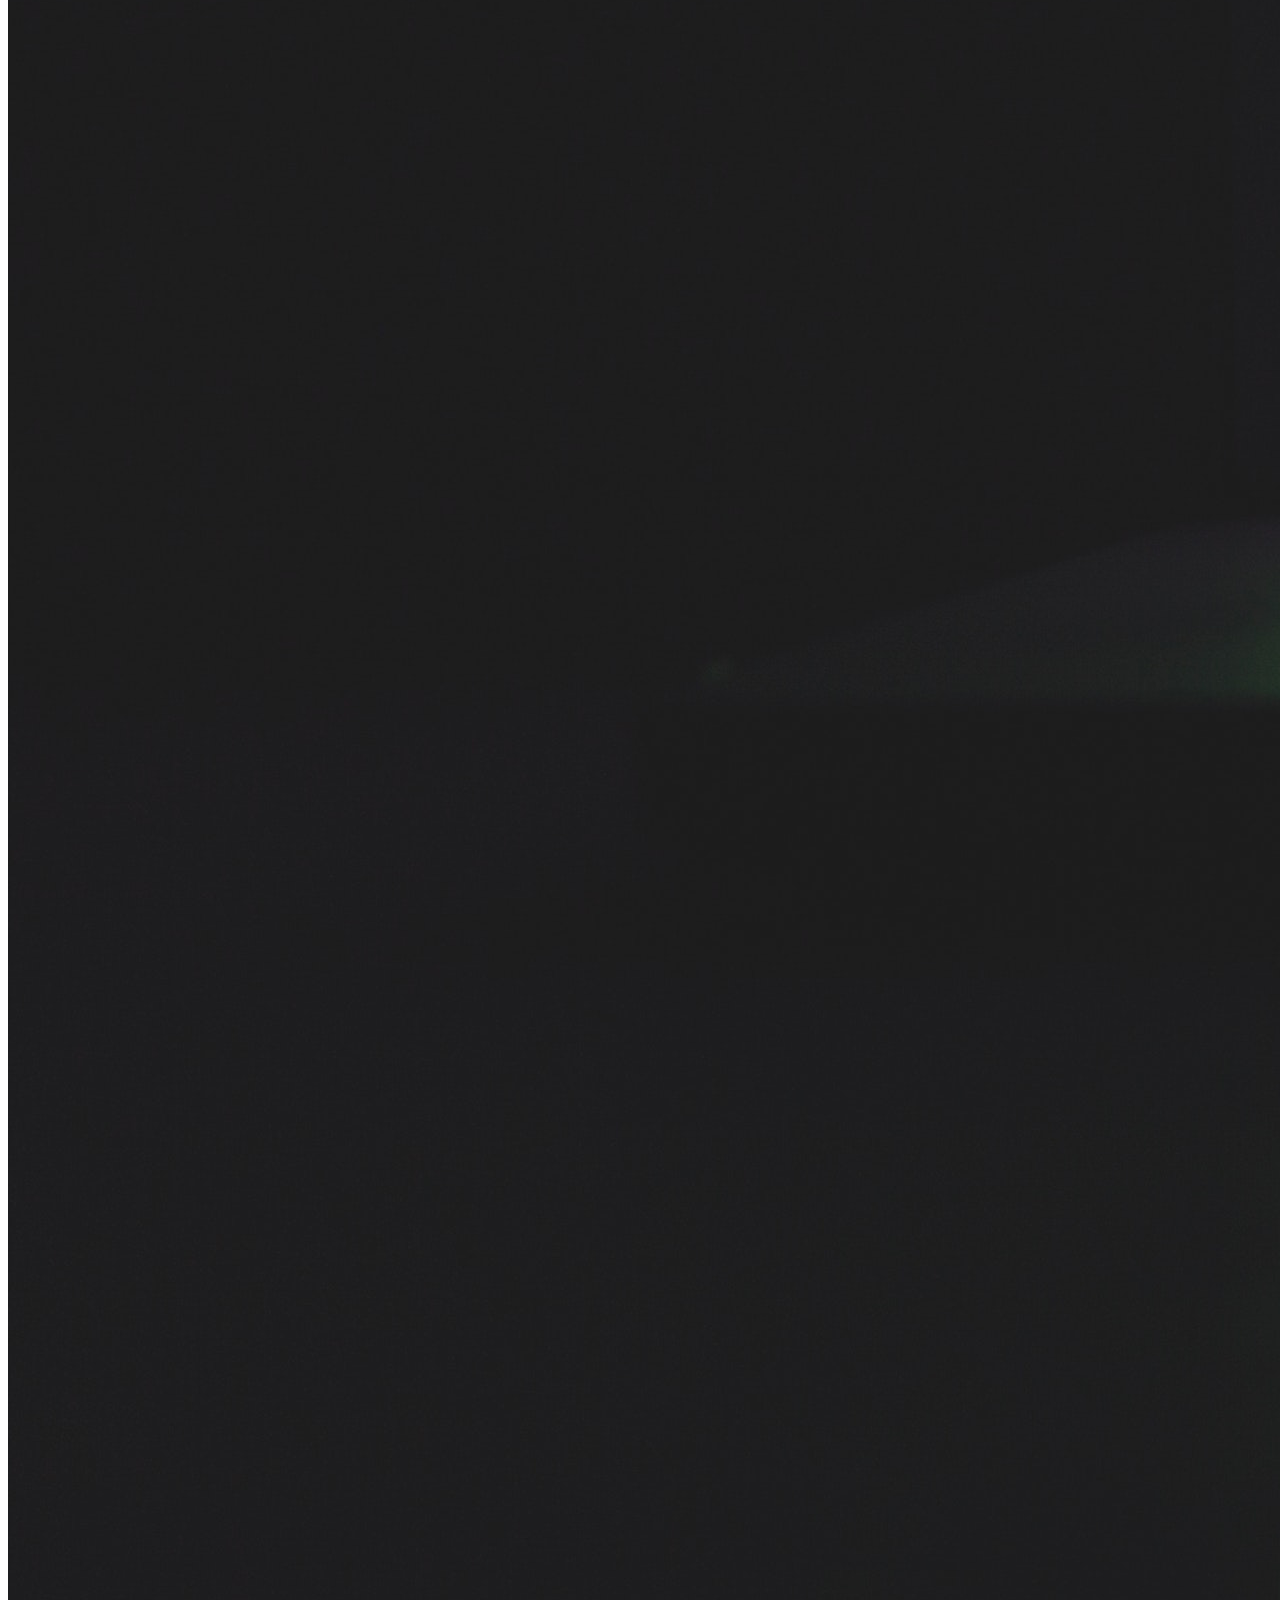
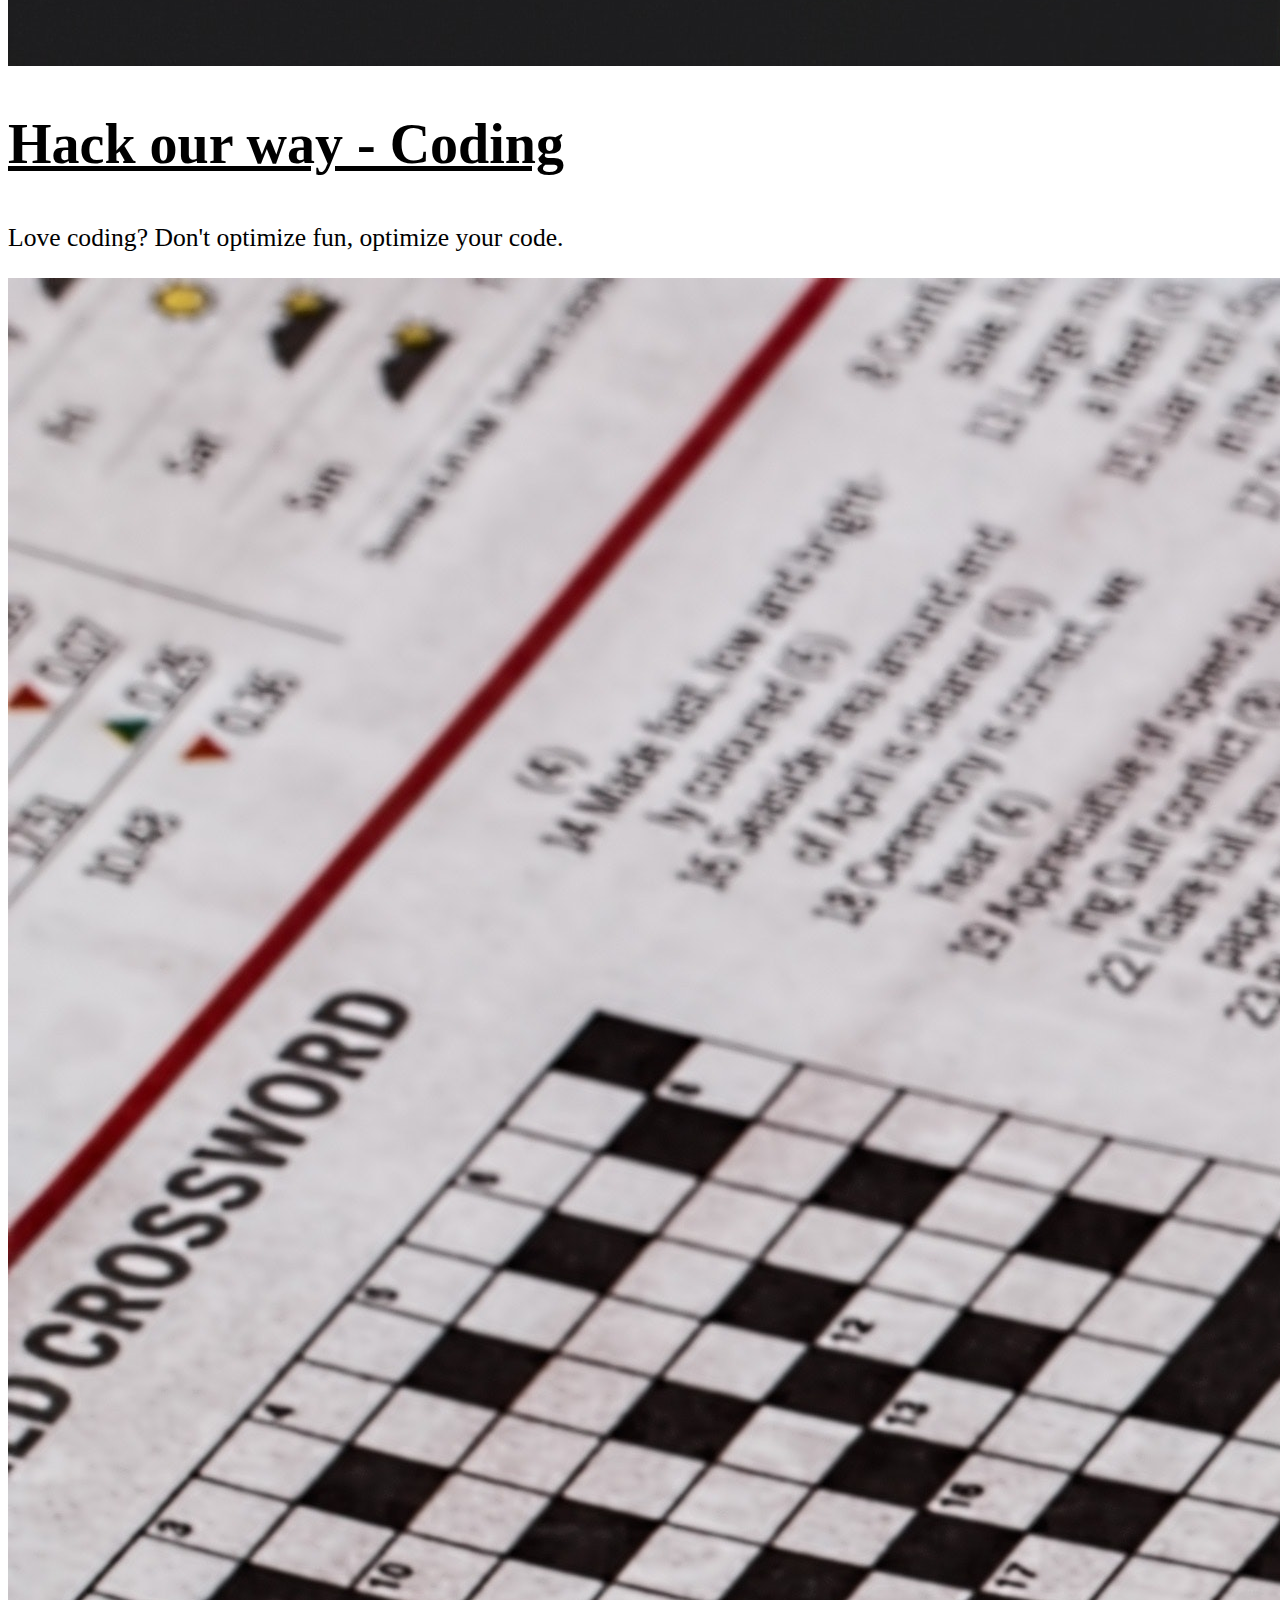
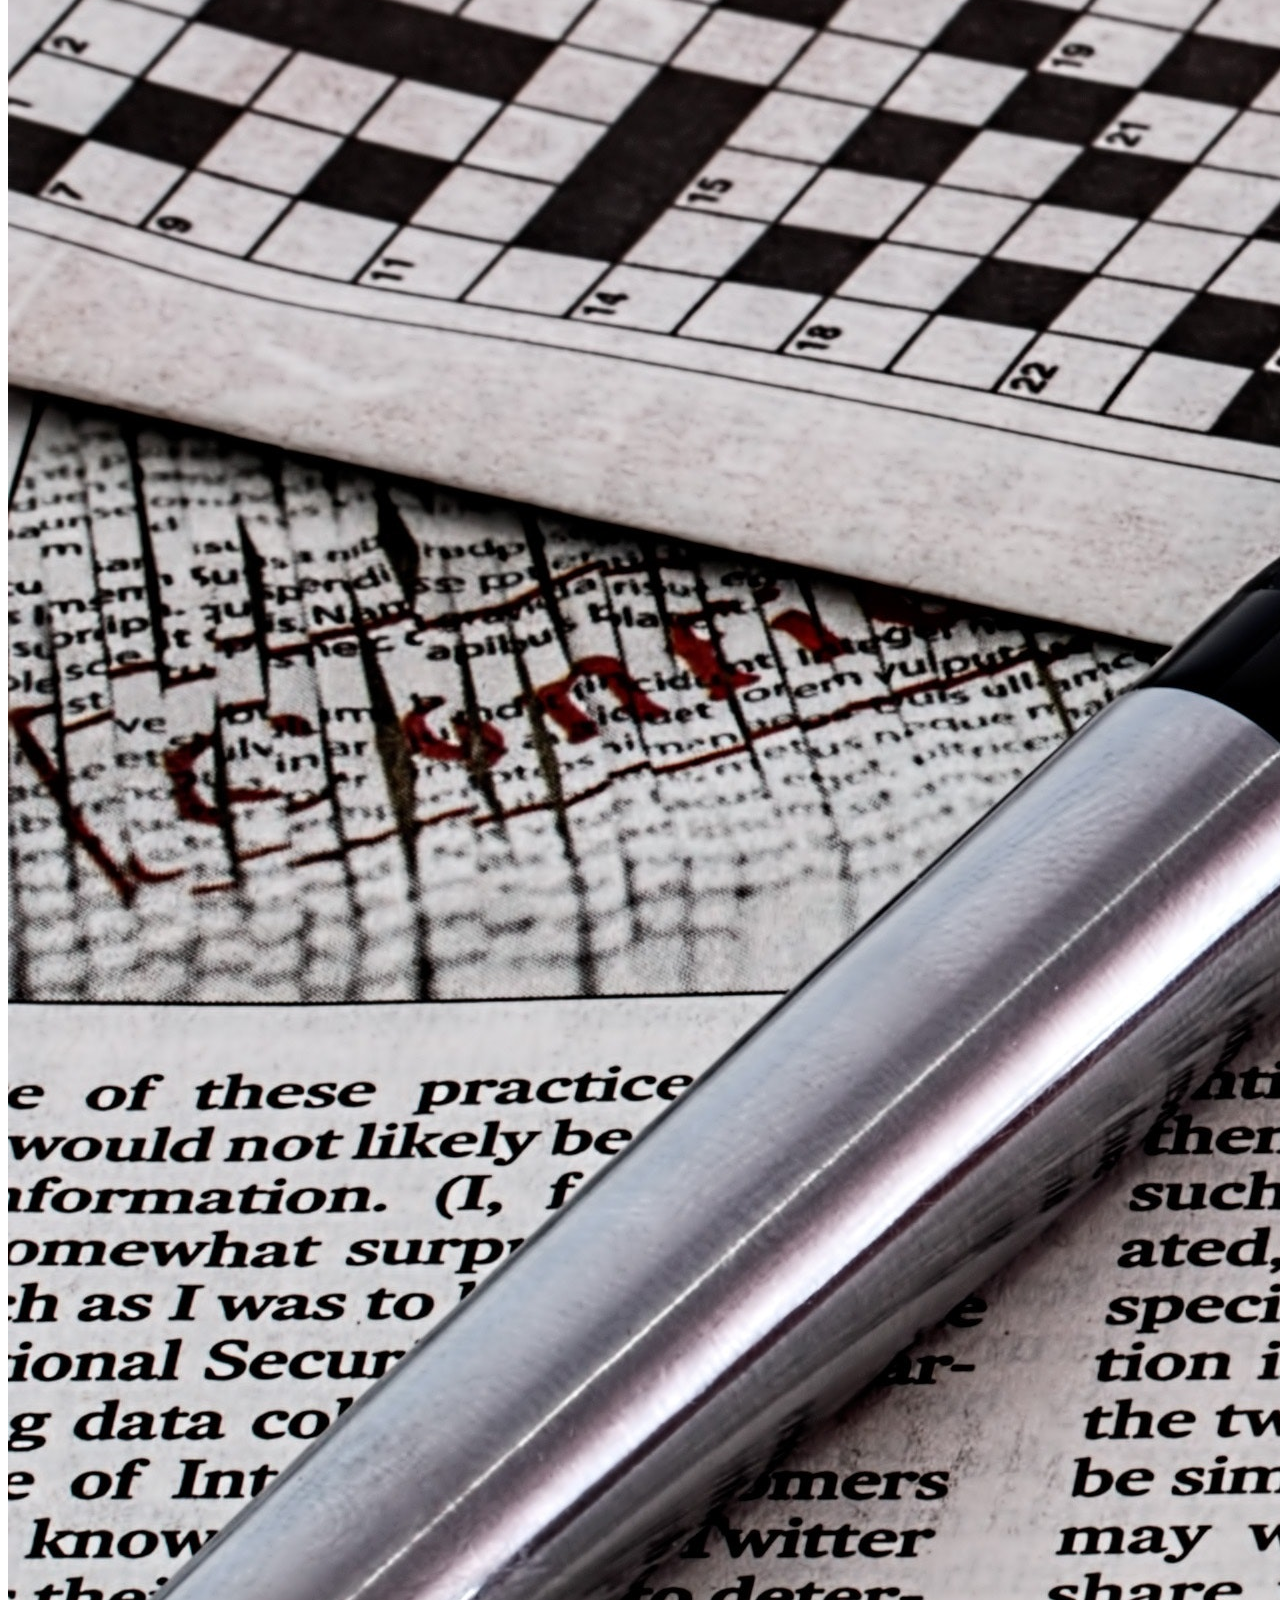
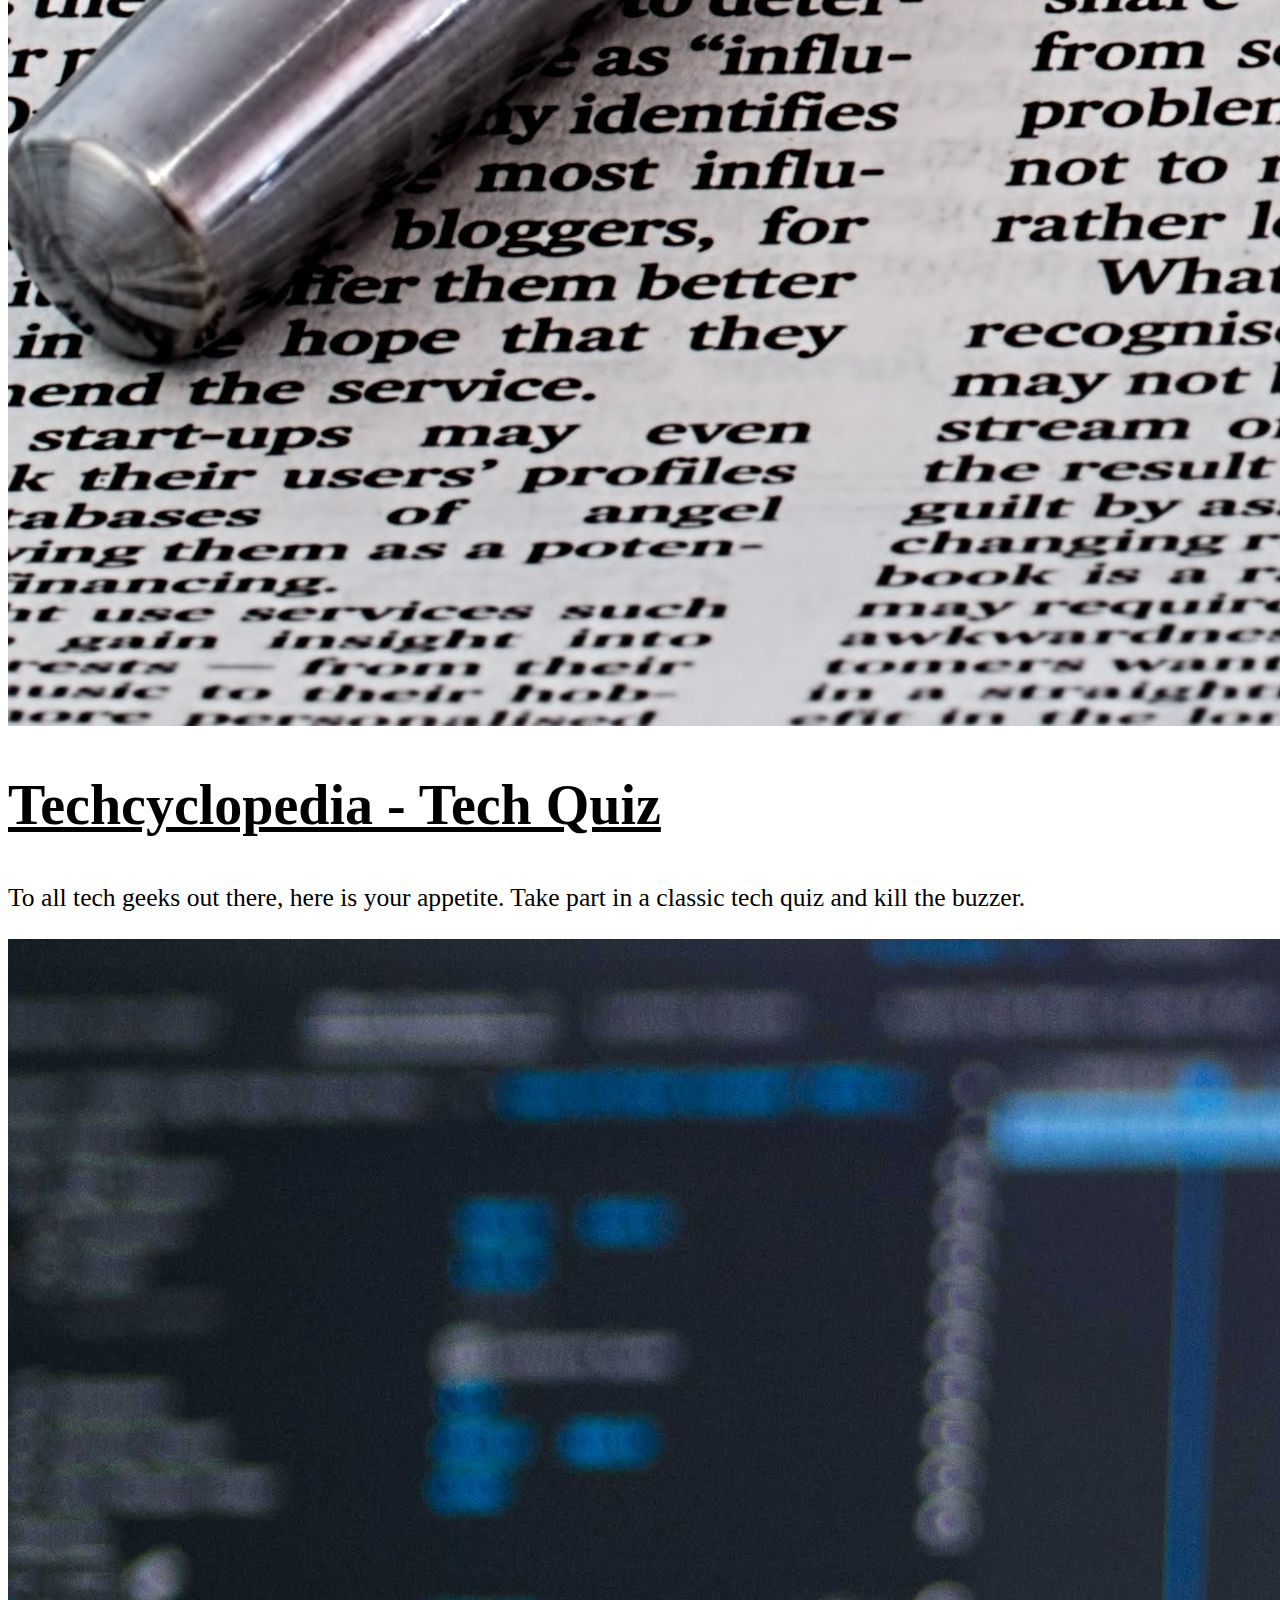
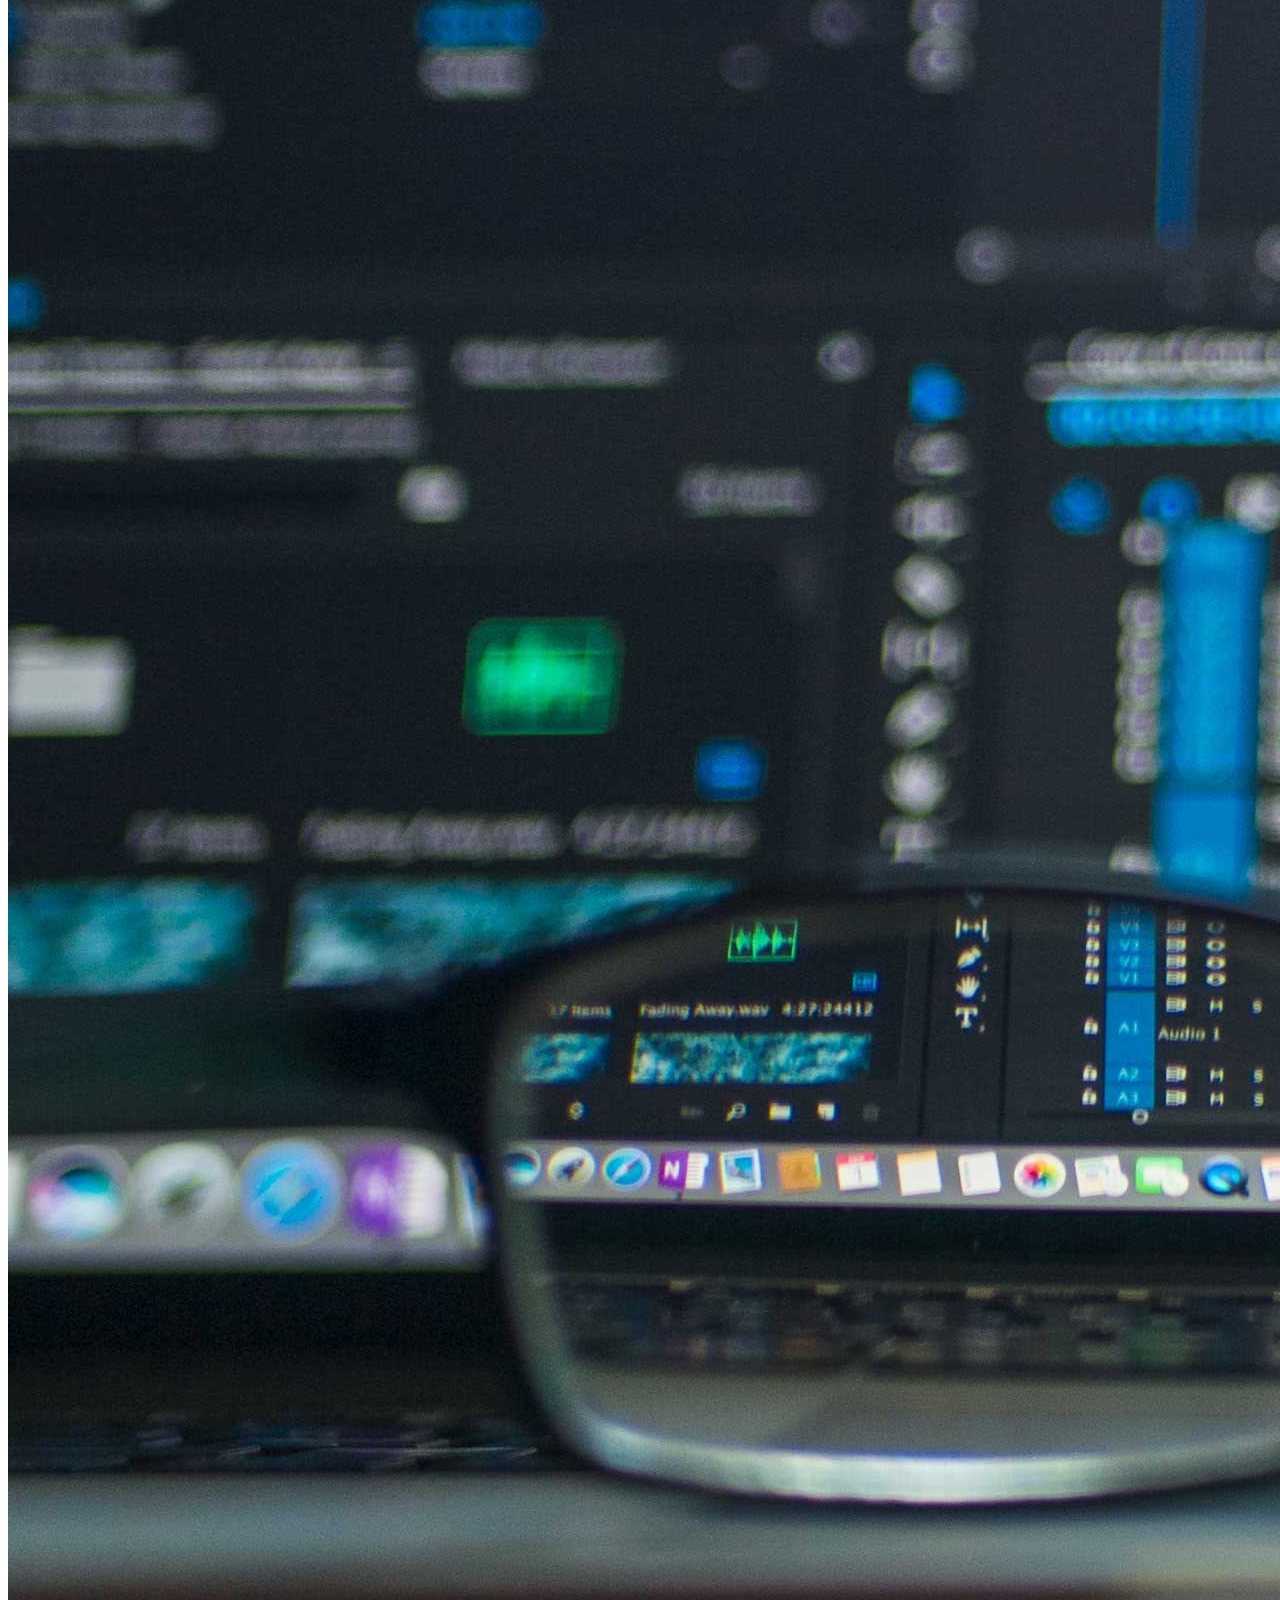
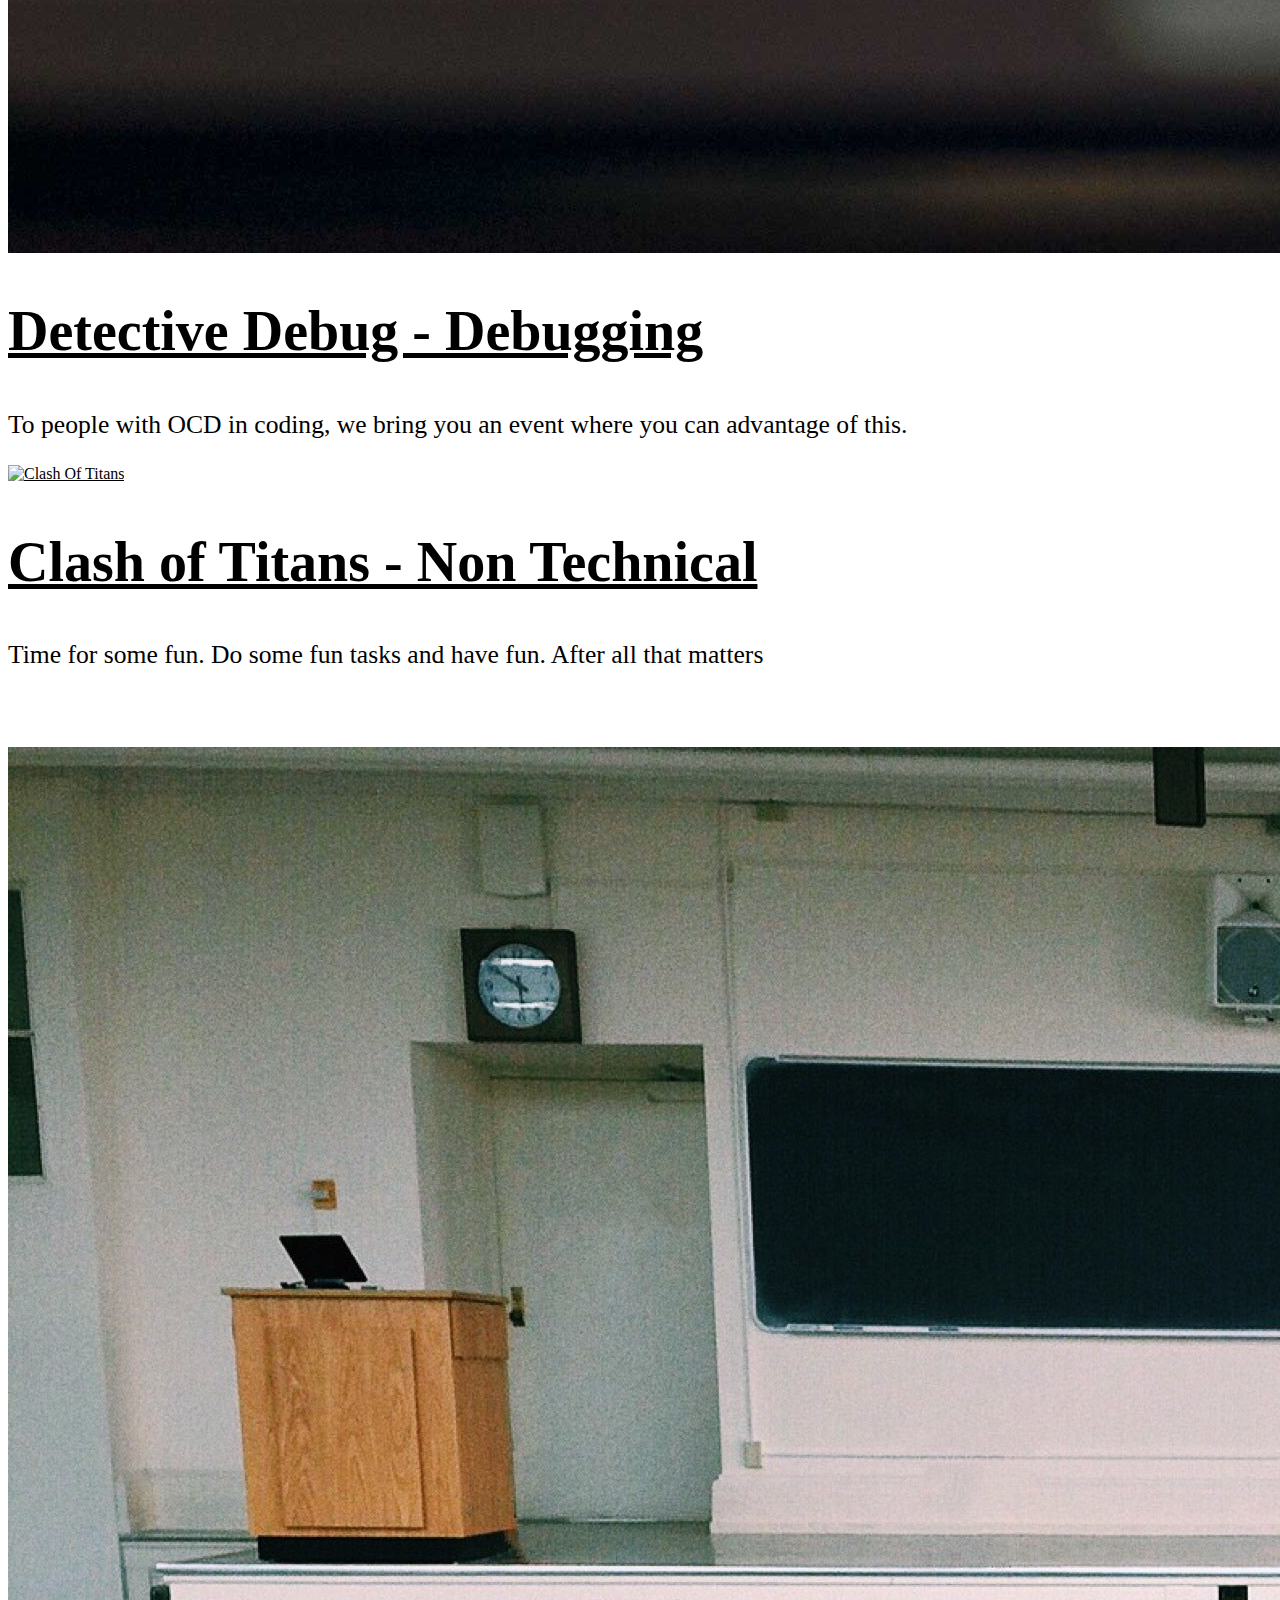
==== commit d0177517: "Changed a few stuff" ====
--- a/index.html
+++ b/index.html
@@ -72,47 +72,47 @@
       <br>
     <div class="row">
       <div class="col s12 l4">
-          <img src="img/portrait.jpg" alt="" class="responsive-img materialboxed">
+          <a href="paper.html"><img src="img/paper.jpg" alt="paper presentation" class="responsive-img"></a>
       </div>
       <div class="col s12 l6 offset-l1">
-        <h2 class="indigo-text text-darken-4">Olympus</h2>
-        <p>Lorem ipsum dolor sit amet, consectetur adipiscing elit. Vestibulum at lacus congue, suscipit elit nec, tincidunt orci.</p>
+          <h2 class="indigo-text text-darken-4"><a href="paper.html">Olympus - Paper Presentation </a></h2>
+        <p>Have a technical paper? Show us your ideas, we will give you a new perspective.</p>
       </div>
     </div>
     <div class="row">
       <div class="col s12 l4 offset-l1 push-l7">
-          <img src="img/city.jpg" alt="" class="responsive-img materialboxed">
+          <a href="coding.html"><img src="img/coding.jpg" alt="Coding" class="responsive-img"></a>
       </div>
       <div class="col s12 l6 offset-l1 pull-l5 right-align">
-        <h2 class="indigo-text text-darken-4">Cityscapes</h2>
-        <p>Lorem ipsum dolor sit amet, consectetur adipiscing elit. Vestibulum at lacus congue, suscipit elit nec, tincidunt orci.</p>
-      </div>
-    </div>
-    <div class="row">
-      <div class="col s12 l4">
-          <img src="img/nature.jpg" alt="" class="responsive-img materialboxed">
+          <a href="coding.html"><h2 class="indigo-text text-darken-4">Hack our way - Coding</h2></a>
+        <p>Love coding? Don't optimize fun, optimize your code.</p>
+      </div>
+    </div>
+    <div class="row">
+      <div class="col s12 l4">
+          <a href="quiz.html"><img src="img/quiz.jpg" alt="TechnicalQuiz" class="responsive-img"></a>
       </div>
       <div class="col s12 l6 offset-l1">
-        <h2 class="indigo-text text-darken-4">Nature</h2>
-        <p>Lorem ipsum dolor sit amet, consectetur adipiscing elit. Vestibulum at lacus congue, suscipit elit nec, tincidunt orci.</p>
+        <a href="quiz.html"><h2 class="indigo-text text-darken-4">Techcyclopedia - Tech Quiz</h2></a>
+        <p>To all tech geeks out there, here is your appetite. Take part in a classic tech quiz and kill the buzzer.</p>
       </div>
     </div>
     <div class="row">
         <div class="col s12 l4 offset-l1 push-l7">
-            <img src="img/city.jpg" alt="" class="responsive-img materialboxed">
+            <a href="debug.html"><img src="img/debugging.jpg" alt="Debugging" class="responsive-img"></a>
         </div>
         <div class="col s12 l6 offset-l1 pull-l5 right-align">
-            <h2 class="indigo-text text-darken-4">Cityscapes</h2>
-            <p>Lorem ipsum dolor sit amet, consectetur adipiscing elit. Vestibulum at lacus congue, suscipit elit nec, tincidunt orci.</p>
+            <a href="debug.html"> <h2 class="indigo-text text-darken-4">Detective Debug - Debugging</h2></a>
+            <p>To people with OCD in coding, we bring you an event where you can advantage of this.</p>
         </div>
     </div>
     <div class="row">
         <div class="col s12 l4">
-            <img src="img/portrait.jpg" alt="" class="responsive-img materialboxed">
+            <a href="clash.html"><img src="img/clash.jpg" alt="Clash Of Titans" class="responsive-img"></a>
         </div>
         <div class="col s12 l6 offset-l1">
-            <h2 class="indigo-text text-darken-4">Portraits</h2>
-            <p>Lorem ipsum dolor sit amet, consectetur adipiscing elit. Vestibulum at lacus congue, suscipit elit nec, tincidunt orci.</p>
+            <a href="titan.html"><h2 class="indigo-text text-darken-4">Clash of Titans - Non Technical</h2></a>
+            <p>Time for some fun. Do some fun tasks and have fun. After all that matters</p>
         </div>
     </div>
   </section>
@@ -132,90 +132,73 @@
       <br>
       <h2 class="nf-r1">R.M.K College of Engineering and Technology</h2>
     <div class="row">
-      <div class="col s12 l5">
-        <h2 class="indigo-text text-darken-4">Dr.T RENGARAJA</h2>
-        <p>Lorem ipsum dolor sit amet, consectetur adipiscing elit. Vestibulum at lacus congue, suscipit elit nec, tincidunt orci.</p>
-        <p>Mauris dolor augue, vulputate in pharetra ac, facilisis nec libero. Fusce condimentum gravida urna, vitae scelerisque erat ornare nec.</p>
-      </div>
-      <div class="col s12 l5">
-        <!-- tabs -->
-        <ul class="tabs">
-          <li class="tab col s6">
-            <a href="#photography" class="active indigo-text text-darken-4">Photography</a>
-          </li>
-          <li class="tab col s6">
-            <a href="#editing" class="indigo-text text-darken-4">Editing</a>
-          </li>
-        </ul>
-        <div id="photography" class="col s12">
-            <p class="flow-text indigo-text text-darken-4">Photography</p>
-            <p>Lorem ipsum dolor sit amet, consectetur adipiscing elit. Vestibulum at lacus congue, suscipit elit nec, tincidunt orci.</p>
-            <p>Mauris dolor augue, vulputate in pharetra ac, facilisis nec libero. Fusce condimentum gravida urna, vitae scelerisque erat ornare nec.</p>
-        </div>
-        <div id="editing" class="col s12">
-            <p class="flow-text indigo-text text-darken-4">Editing</p>
-            <p>Lorem ipsum dolor sit amet, consectetur adipiscing elit. Vestibulum at lacus congue, suscipit elit nec, tincidunt orci.</p>
-            <p>Mauris dolor augue, vulputate in pharetra ac, facilisis nec libero. Fusce condimentum gravida urna, vitae scelerisque erat ornare nec.</p>
-        </div>
-        </div>
-      </div>
+      <div class="col s12 l6">
+        <h2 class="indigo-text text-darken-4 name">Dr.T RENGARAJA</h2>
+          <h3>Principal</h3>
+      </div>
+      <div class="col s12 l6">
+          <h2 class="indigo-text text-darken-4 name">Dr.S.BHAGAVATHI PERUMAL </h2>
+          <h3>Vice Principal</h3>
+      </div>
+    </div>
+    <div class="row">
+        <div class="col s12 l6">
+            <img src="img/principal.jpg" class="circle responsive-img">
+        </div>
+        <div class="col s12 l6">
+            <img src="img/viceprincipal.jpg" class="circle responsive-img" style="height:68%;width:95%">
+        </div>
+    </div>
+    <div class="row">
+        <div class="col s12 l12">
+            <p>
+                R.M.K College of Engineering and Technology (RMKCET) is situated at Puduvoyal,Gummidipoondi Taluk, Tiruvallur District,Tamilnadu.
+                This college is affiliated to Anna University and is promoted by Lakshmikanthammal Educational Trust established in the year 1995 to render philanthropic and educational service to people living in rural areas bordering Tamilnadu and Andhra Pradesh.
+                The lush green environment, the expansive buildings, the highly equipped laboratories with state of the art equipments and the unparalleled discipline of the students stand out as shining samples of management.
+                This college started in the academic year 2008-09, secured Anna University 2nd rank in the very first semester and 1st rank in the very second semester. RMKCET is ranked 16th in Top 100 Private Engineering Colleges in The Higher Education Review Survey 2016 for Placements.
+                Also Ranked 4th in Emerging Engineering Colleges in the Higher Education Review Survey 2016.
+                Recently RMKCET Received the Bharatiya Vidya Bhavan National Award for Best Engineering College having Best Overall Performance for the year 2015 from ISTE, New Delhi.
+            </p>
+        </div>
     </div>
   </section>
 
   <!-- parallax -->
   <div class="parallax-container">
     <div class="parallax">
-      <img src="img/stars.jpg" alt="" class="responsive-img">
+      <img src="img/contact.jpg" alt="" class="responsive-img">
     </div>
   </div>
 
   <!-- contact form -->
   <section class="section container scrollspy" id="contact">
     <div class="row">
-      <div class="col s12 l5">
-        <h2 class="indigo-text text-darken-4">Get in Touch</h2>
-        <p>Lorem ipsum dolor sit amet, consectetur adipiscing elit. Vestibulum at lacus congue, suscipit elit nec, tincidunt orci.</p>
-        <p>Mauris dolor augue, vulputate in pharetra ac, facilisis nec libero. Fusce condimentum gravida urna, vitae scelerisque erat ornare nec.</p>
-        <p>Lorem ipsum dolor sit amet, consectetur adipiscing elit. Vestibulum at lacus congue, suscipit elit nec, tincidunt orci.</p>
-        <p>Mauris dolor augue, vulputate in pharetra ac, facilisis nec libero. Fusce condimentum gravida urna, vitae scelerisque erat ornare nec.</p>
-      </div>
-      <div class="col s12 l5 offset-l2">
-        <form>
-          <div class="input-field">
-            <i class="material-icons prefix">email</i>
-            <input type="email" id="email">
-            <label for="email">Your Email</label>
-          </div>
-          <div class="input-field">
-            <i class="material-icons prefix">message</i>
-            <textarea id="message" class="materialize-textarea" cols="20" rows="20"></textarea>
-            <label for="message">Your Message</label>
-          </div>
-          <div class="input-field">
-            <i class="material-icons prefix">date_range</i>
-            <input type="text" id="date" class="datepicker">
-            <label for="date">Choose a date you need me for...</label>
-          </div>
-          <div class="input-field">
-            <p>Services required:</p>
-            <p>
-              <label>
-                <input type="checkbox">
-                <span>Photography</span>
-              </label>
-            </p>
-            <p>
-              <label>
-                <input type="checkbox">
-                <span>Photo Editing</span>
-              </label>
-            </p>
-          </div>
-          <div class="input-field center">
-            <button class="btn">Submit</button>
-          </div>
-        </form>
-      </div>
+      <div class="col s12 l4">
+        <h2 class = "nf-r1" style="font-size:1.5em">Where to find us</h2>
+          <p style="font-size:1em">R.M.K.College of Engineering and Technology<br>
+              R.S.M. Nagar,<br>
+              Puduvoyal, Tiruvallur District,<br>
+              Tamil Nadu Pin code: 601 206.</p>
+      </div>
+      <div class="col s12 l4">
+          <h2 class = "nf-r1" style="font-size:1.5em">Staff Coordinator</h2>
+          <p style="font-size:1em">Ms Prem Priya P<br>
+              (Professor)<br>
+              MS Indra G<br>
+              (Professor)<br>
+               Dept. of Computer Science and Engineering<br>
+               Phone: 044-33303634<br>
+               e-mail : prempriya@rmkcet.ac.in<br>
+              e-mail : indrag@rmkcet.ac.in</p>
+
+      </div>
+      <div class="col s12 l4">
+          <h2 class = "nf-r1" style="font-size:1.5em">Student Coordinator</h2>
+          <p style="font-size:1em"> B.Sriram<br>
+          (Student president)<br>
+
+      </div>
+
     </div>
   </section>
 
@@ -223,18 +206,13 @@
   <footer class="page-footer grey darken-3">
     <div class="container">
       <div class="row">
-        <div class="col l6 s12">
-          <h5>About Me</h5>
-          <p>Lorem ipsum dolor sit amet, consectetur adipiscing elit. Vestibulum at lacus congue.</p>
-          <p>Lorem ipsum dolor sit amet, consectetur adipiscing elit. Vestibulum at lacus congue, suscipit elit nec, tincidunt orci.</p>
-        </div>
         <div class="col l4 offset-l2 s12">
           <h5 class="white-text">Connect</h5>
           <ul>
-            <li><a class="grey-text text-lighten-3" href="#">Facebook</a></li>
-            <li><a class="grey-text text-lighten-3" href="#">Twitter</a></li>
-            <li><a class="grey-text text-lighten-3" href="#">Linked In</a></li>
-            <li><a class="grey-text text-lighten-3" href="#">Instagram</a></li>
+            <li><a class="grey-text text-lighten-3" href="http://rmkcet.ac.in">College Website</a></li>
+            <li>xenoiz@gmail.com</li>
+            <li>Phone: 044-33303634</li>
+            <li>Mobile: +91 9952773344</li>
           </ul>
         </div>
       </div>
--- a/css/style.css
+++ b/css/style.css
@@ -76,3 +76,13 @@
 {
     background-color: rgb(255,255,255,0.9);
 }
+p{
+    font-size:1.6em;
+}
+a{
+    color:inherit;
+}
+.name{
+    font-size:3em;
+    font-weight: bold;
+}
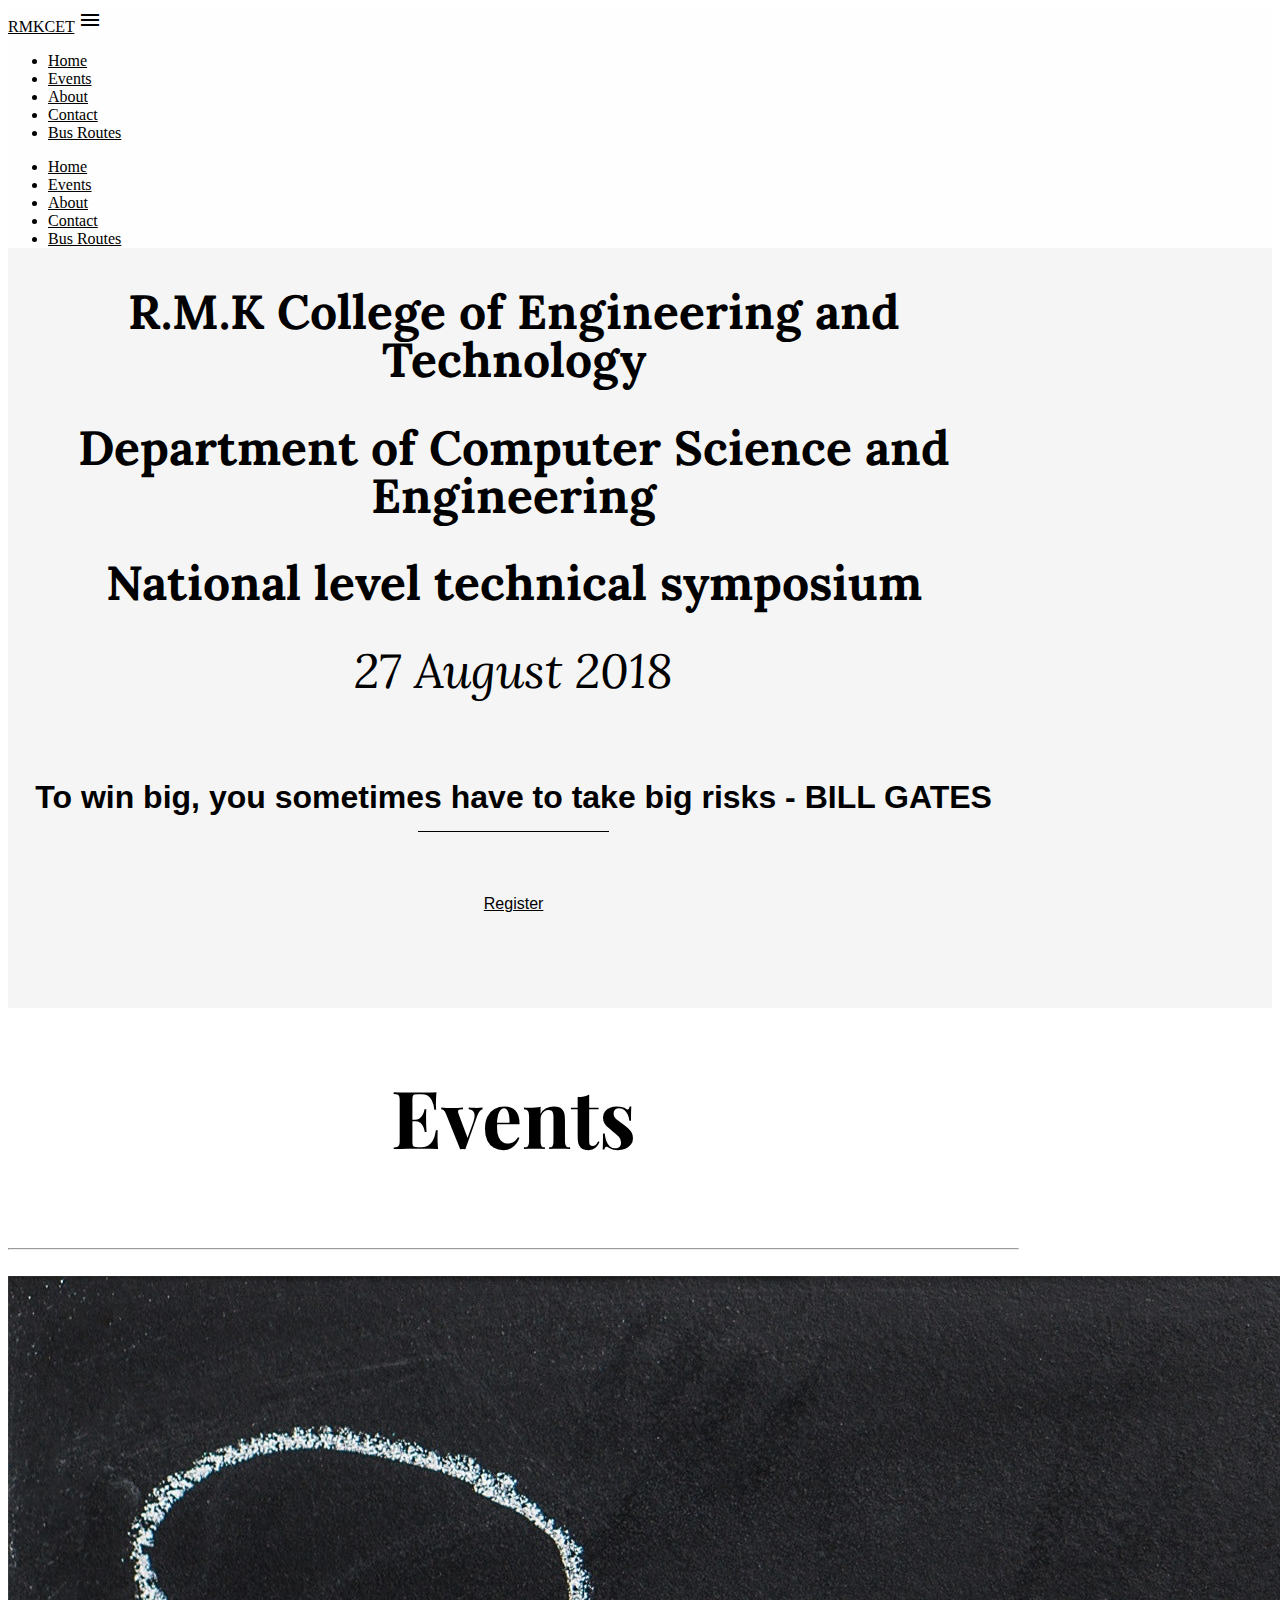
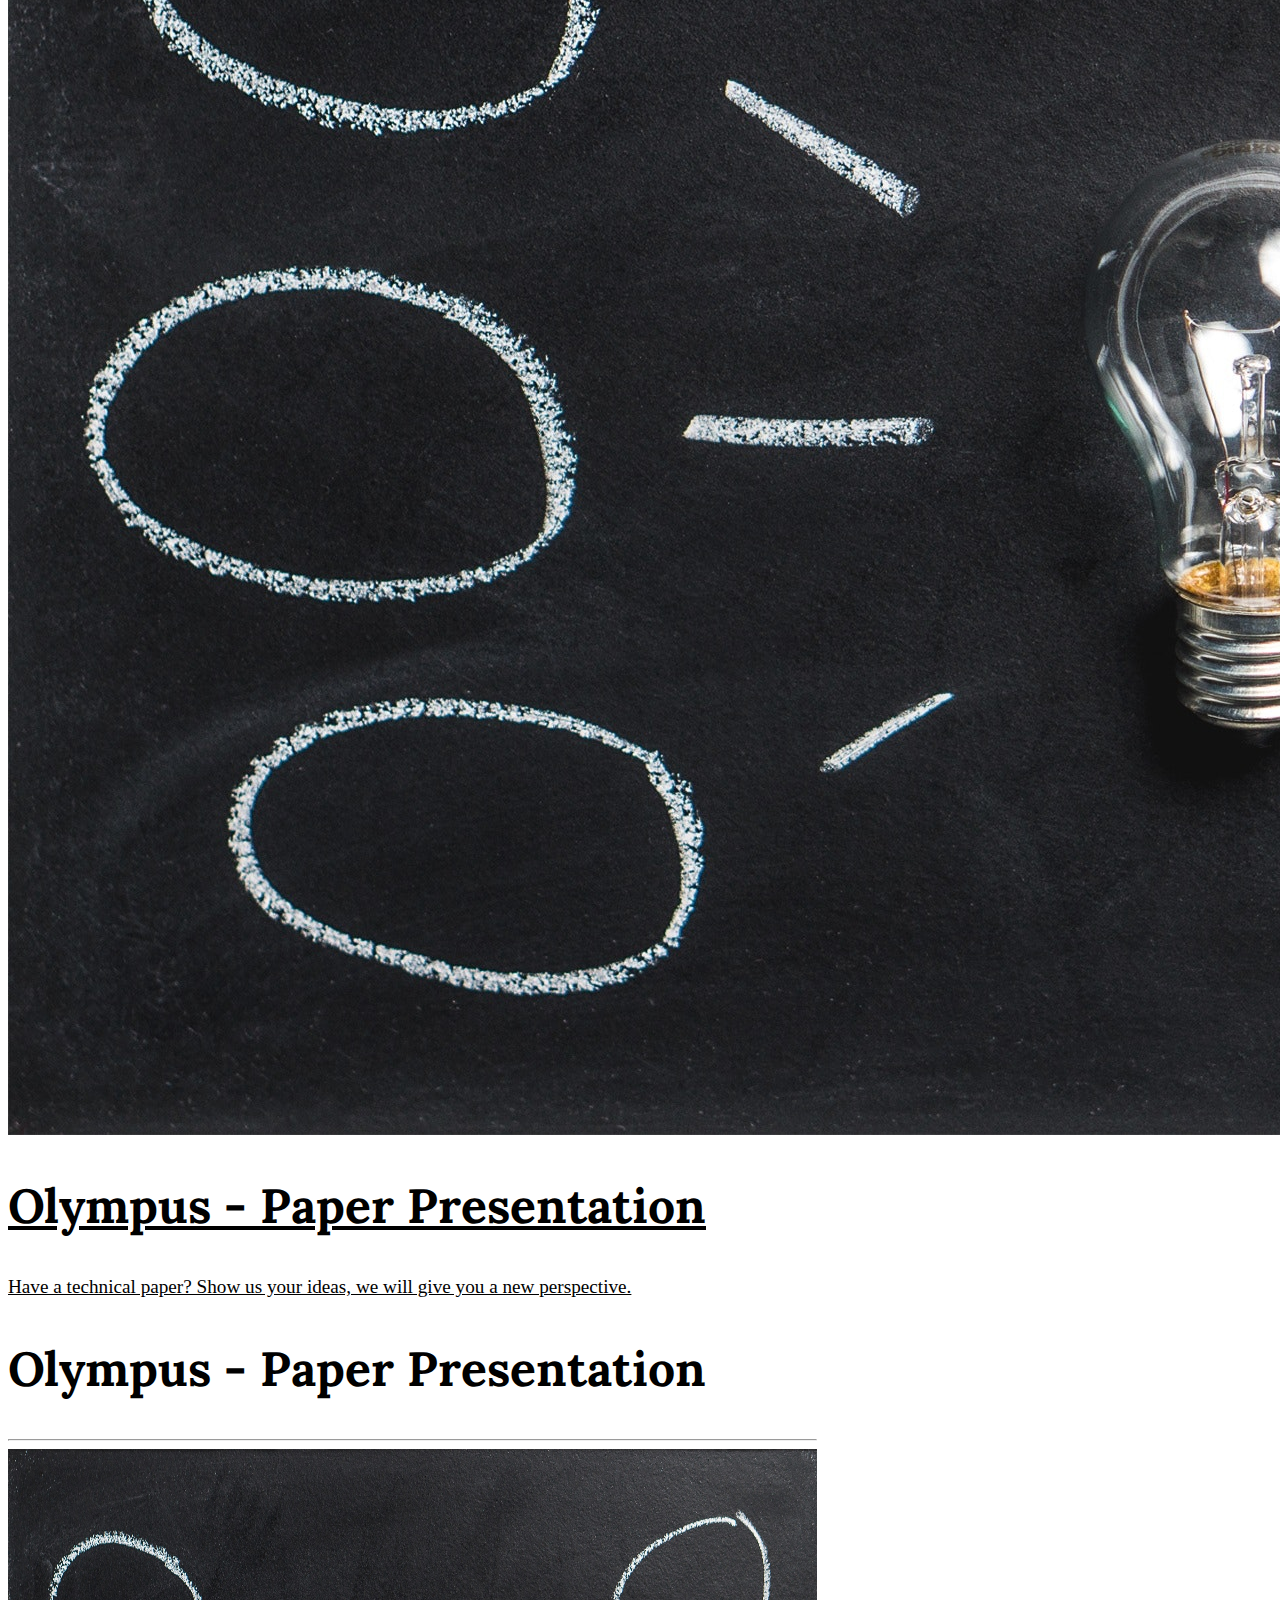
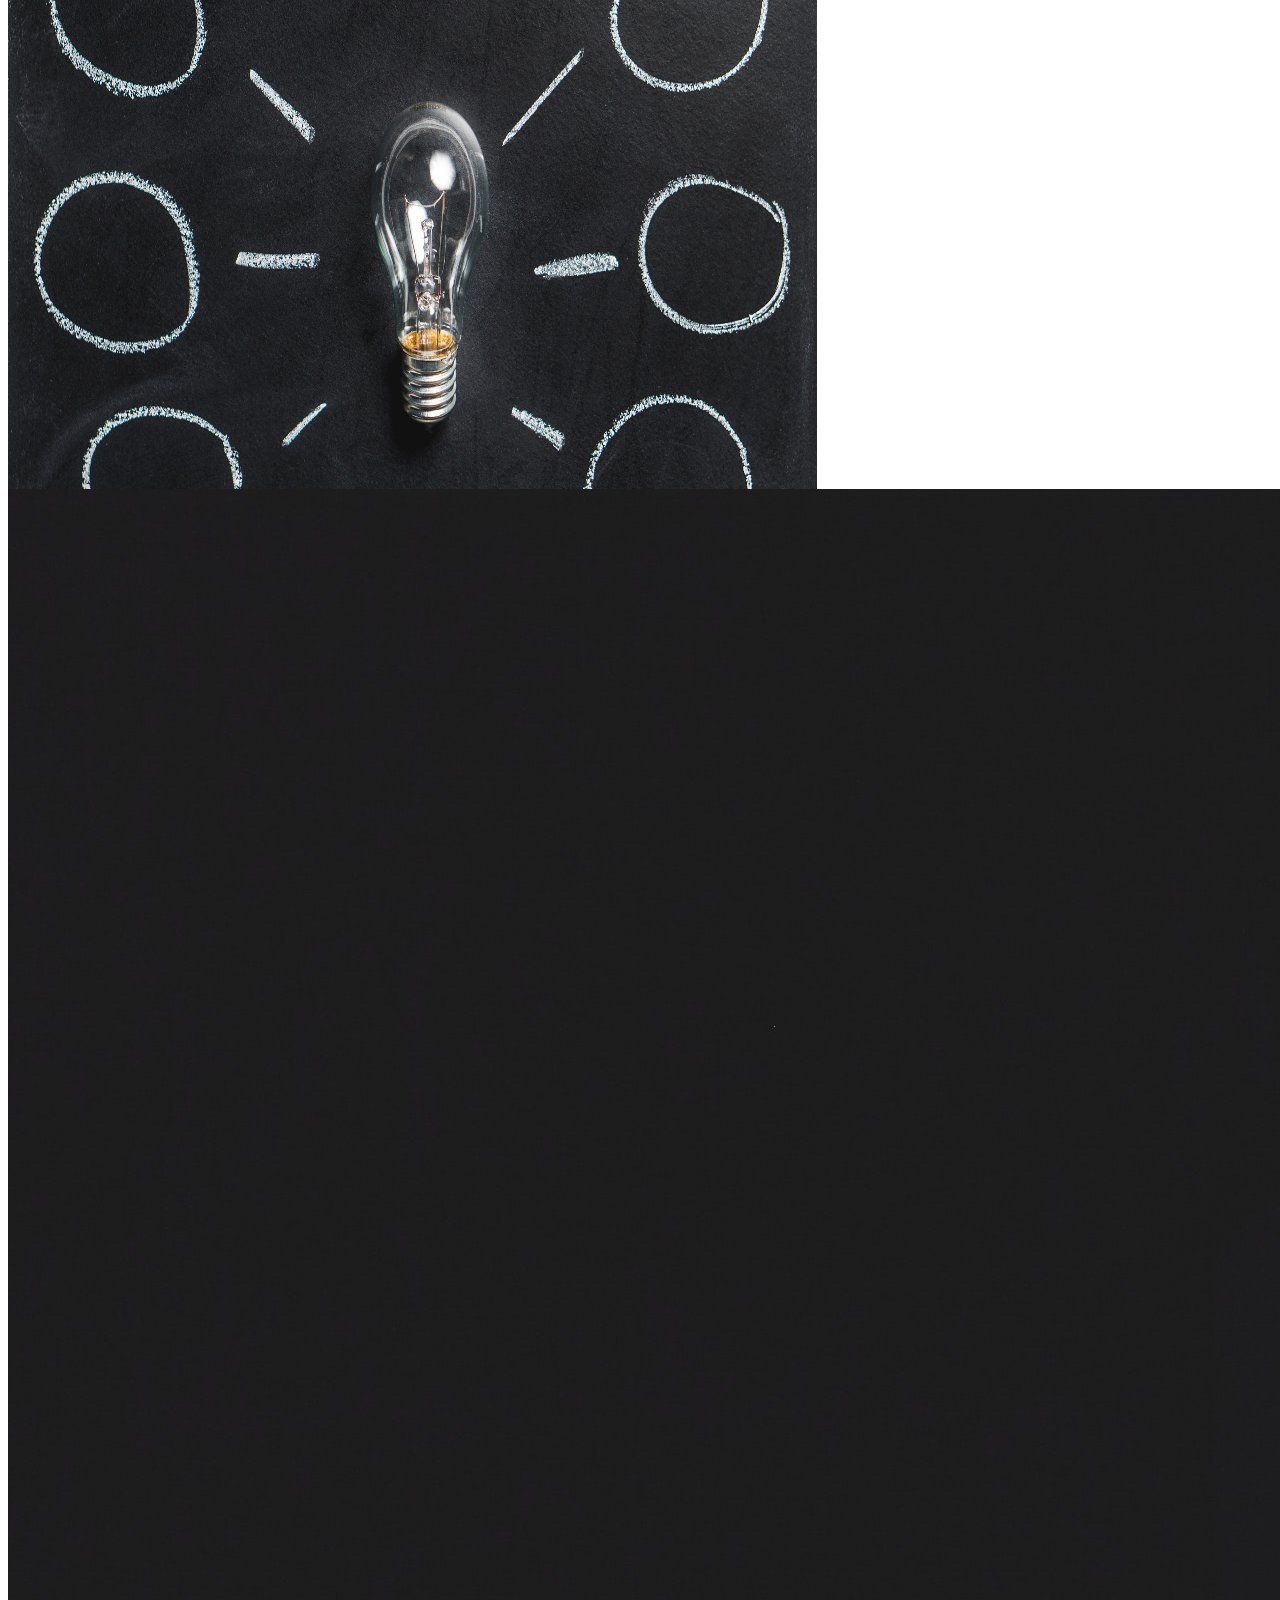
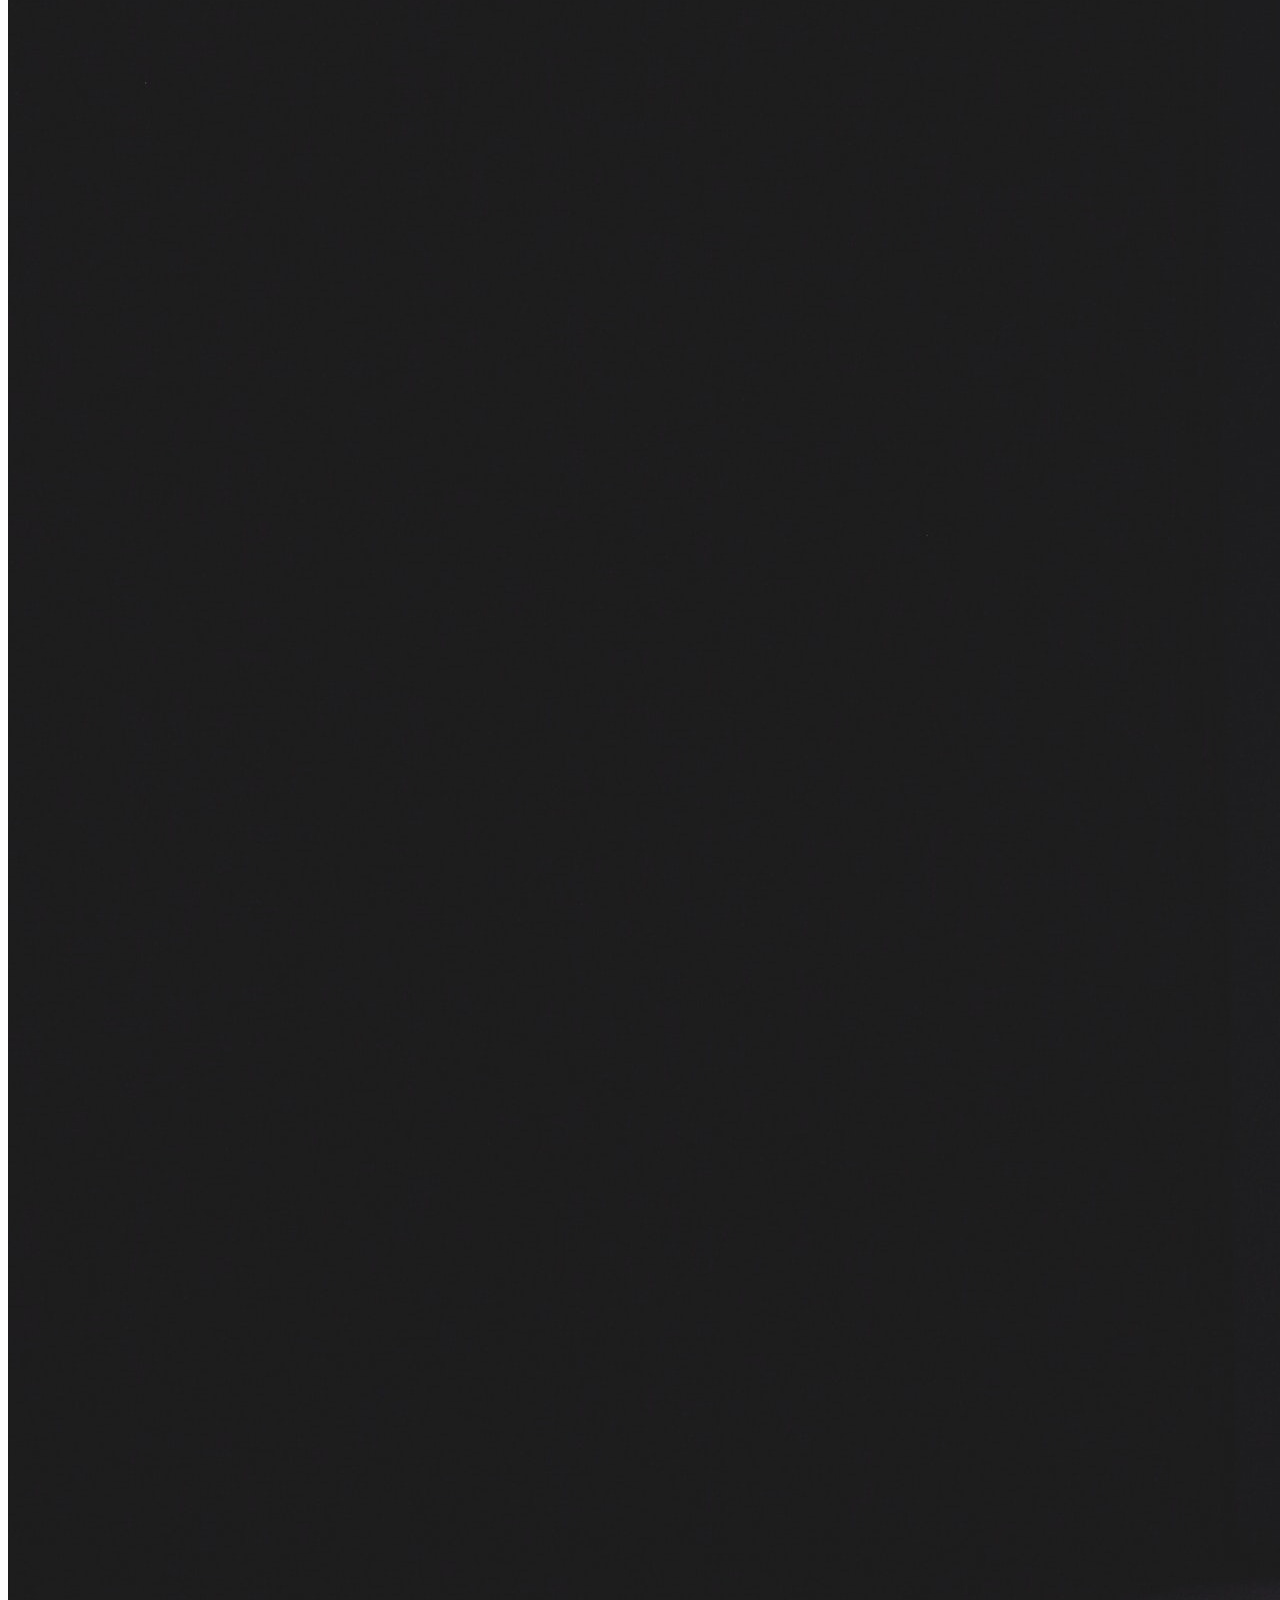
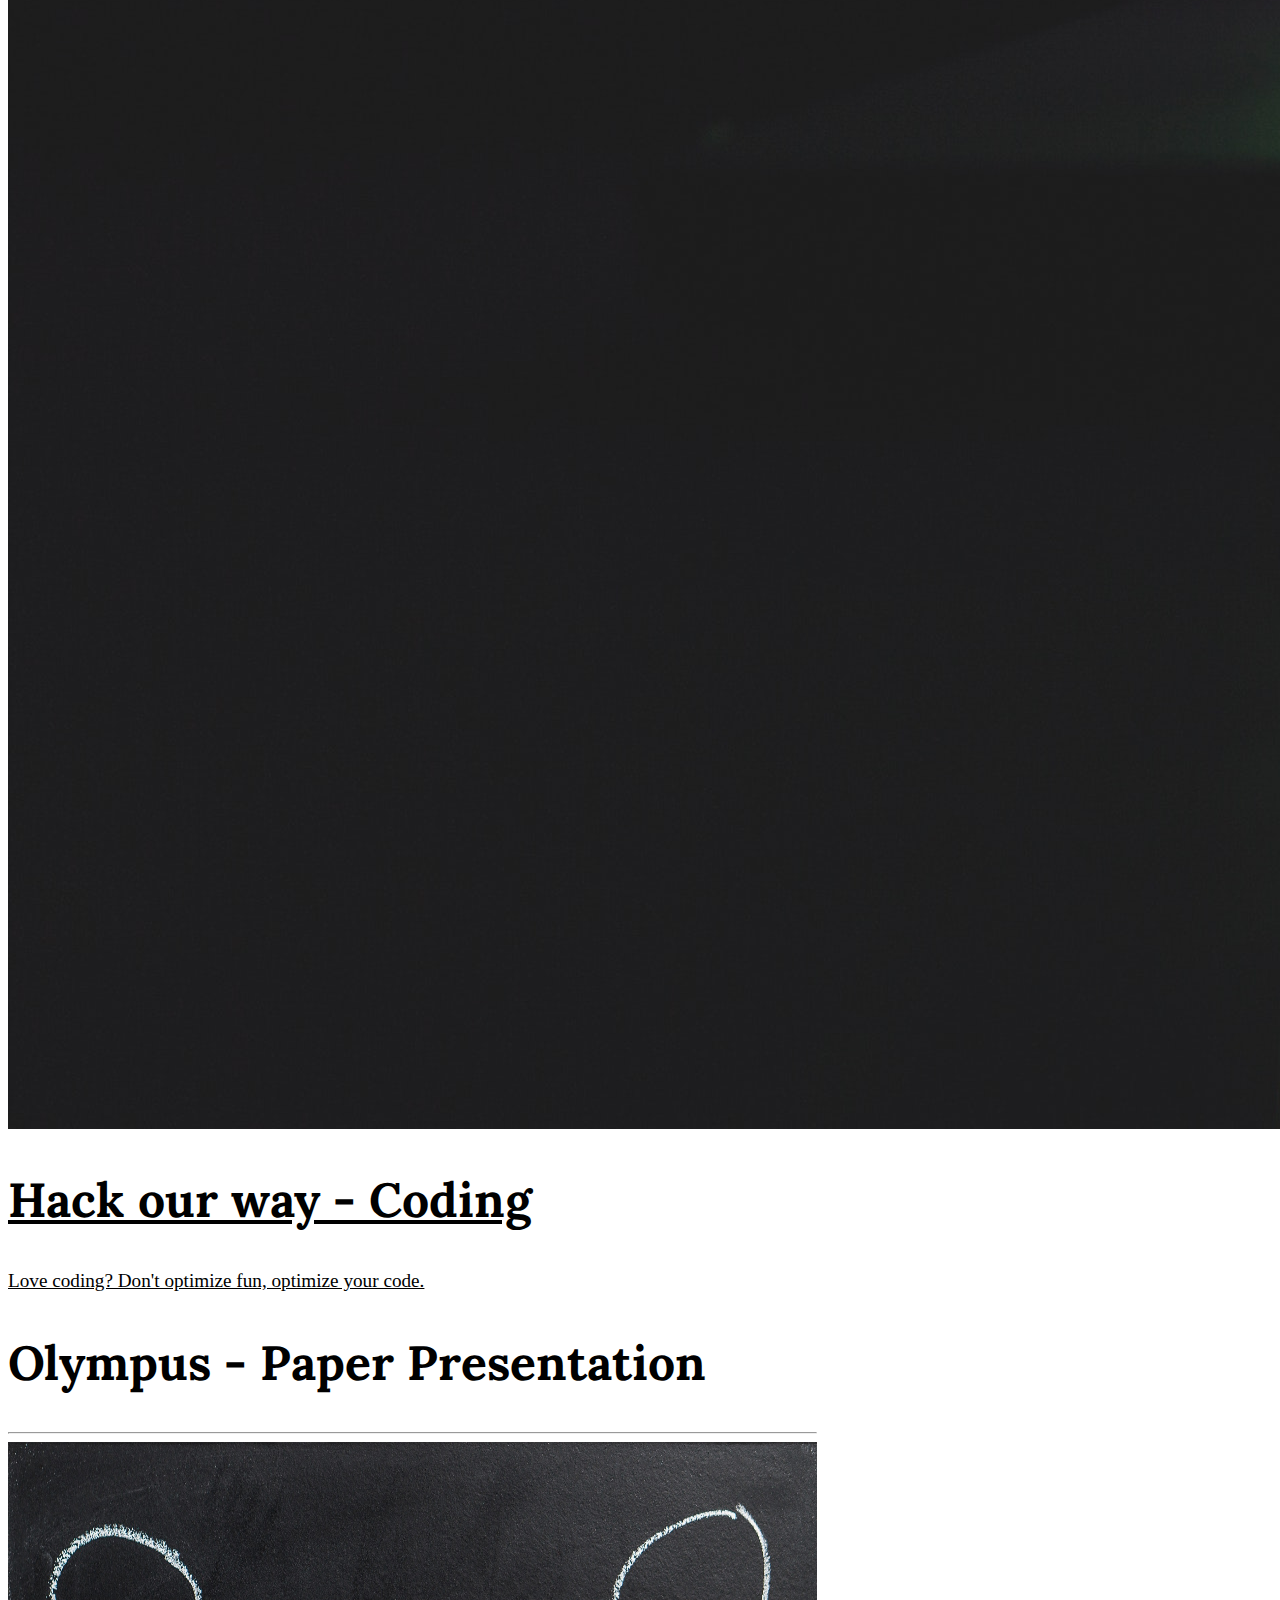
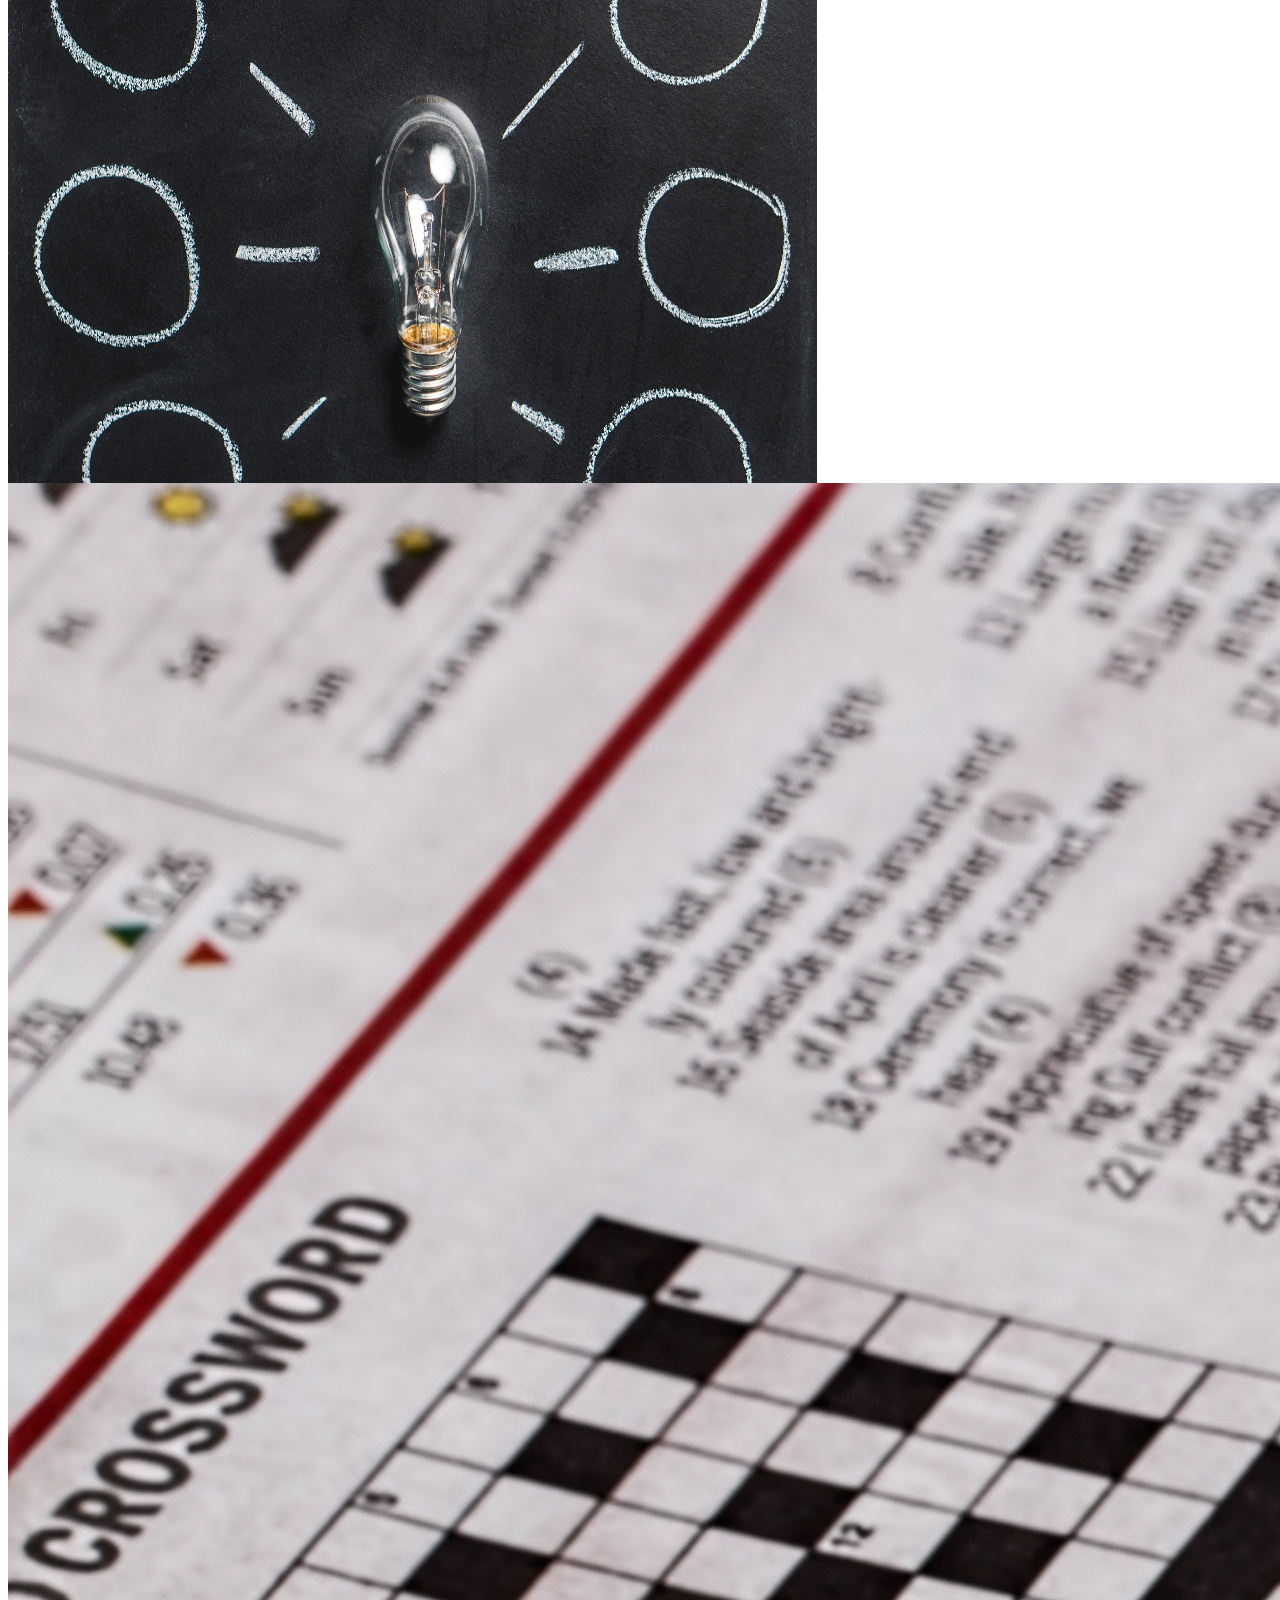
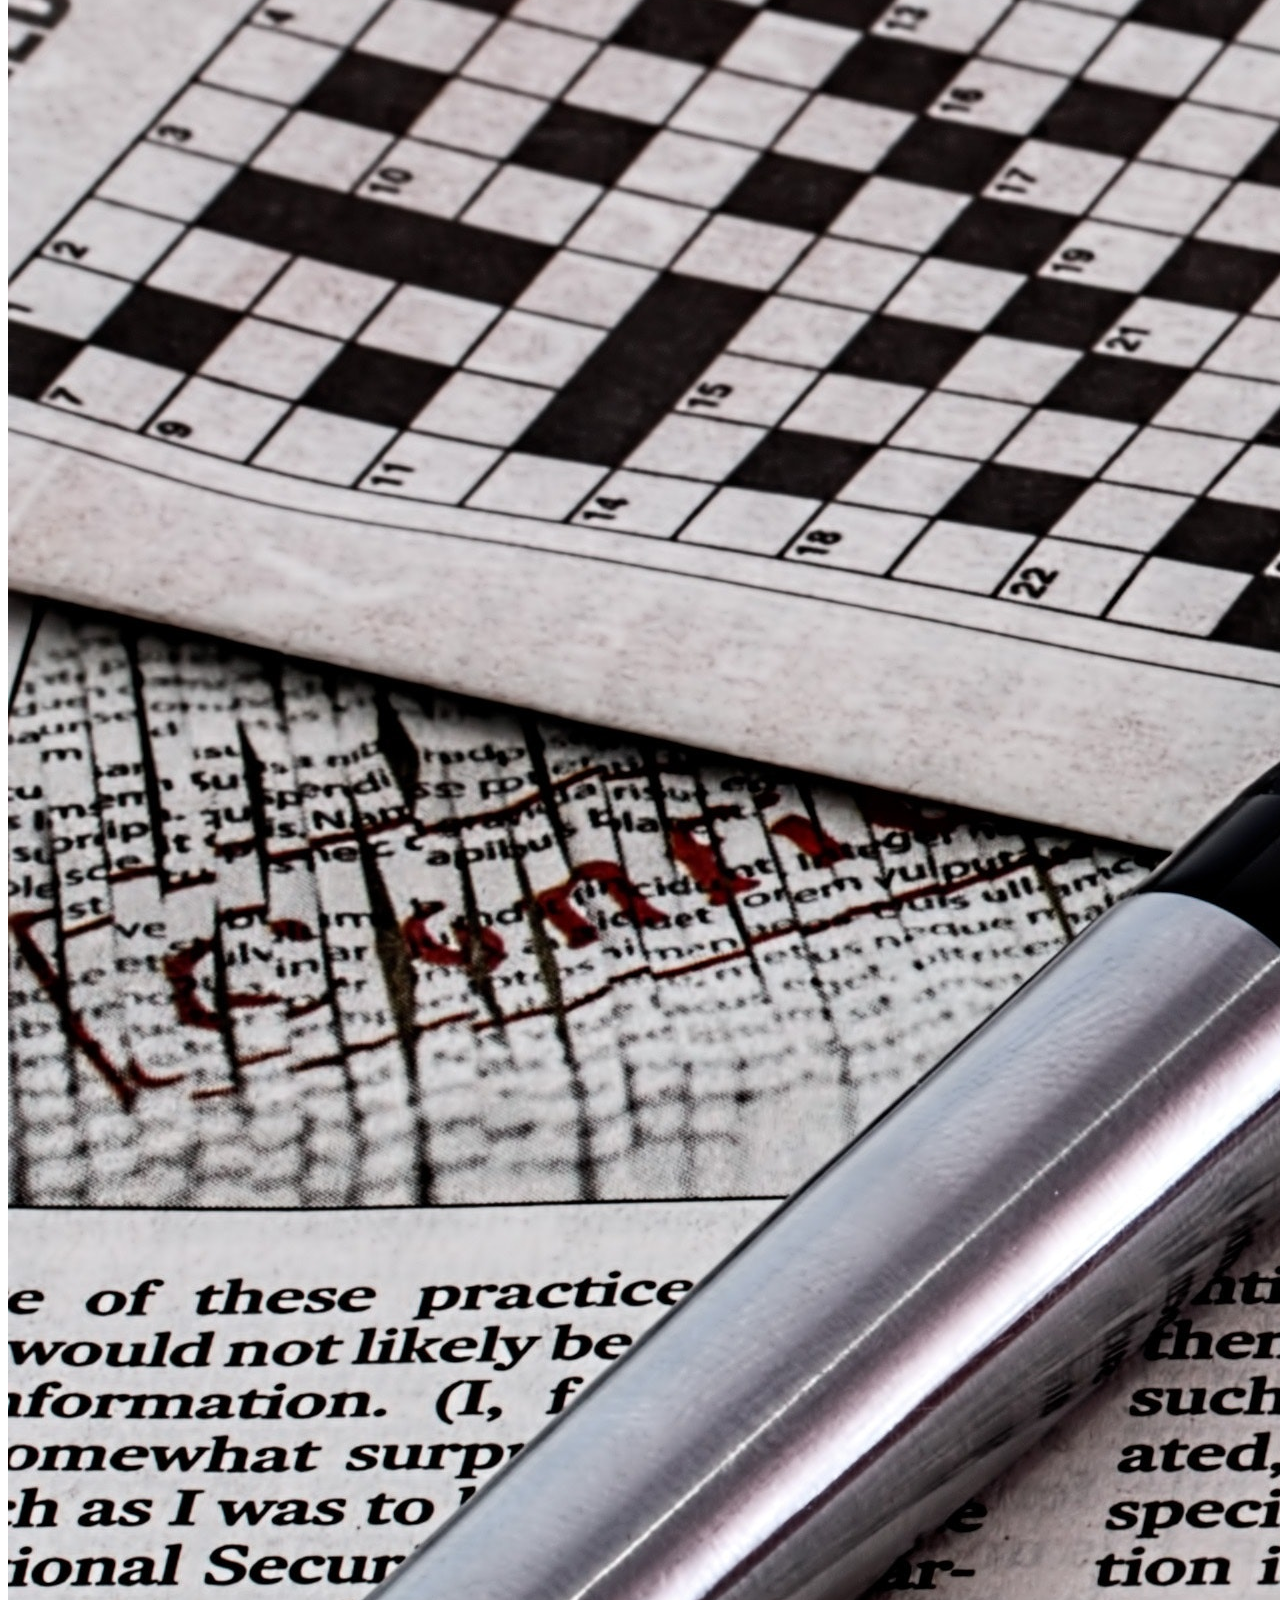
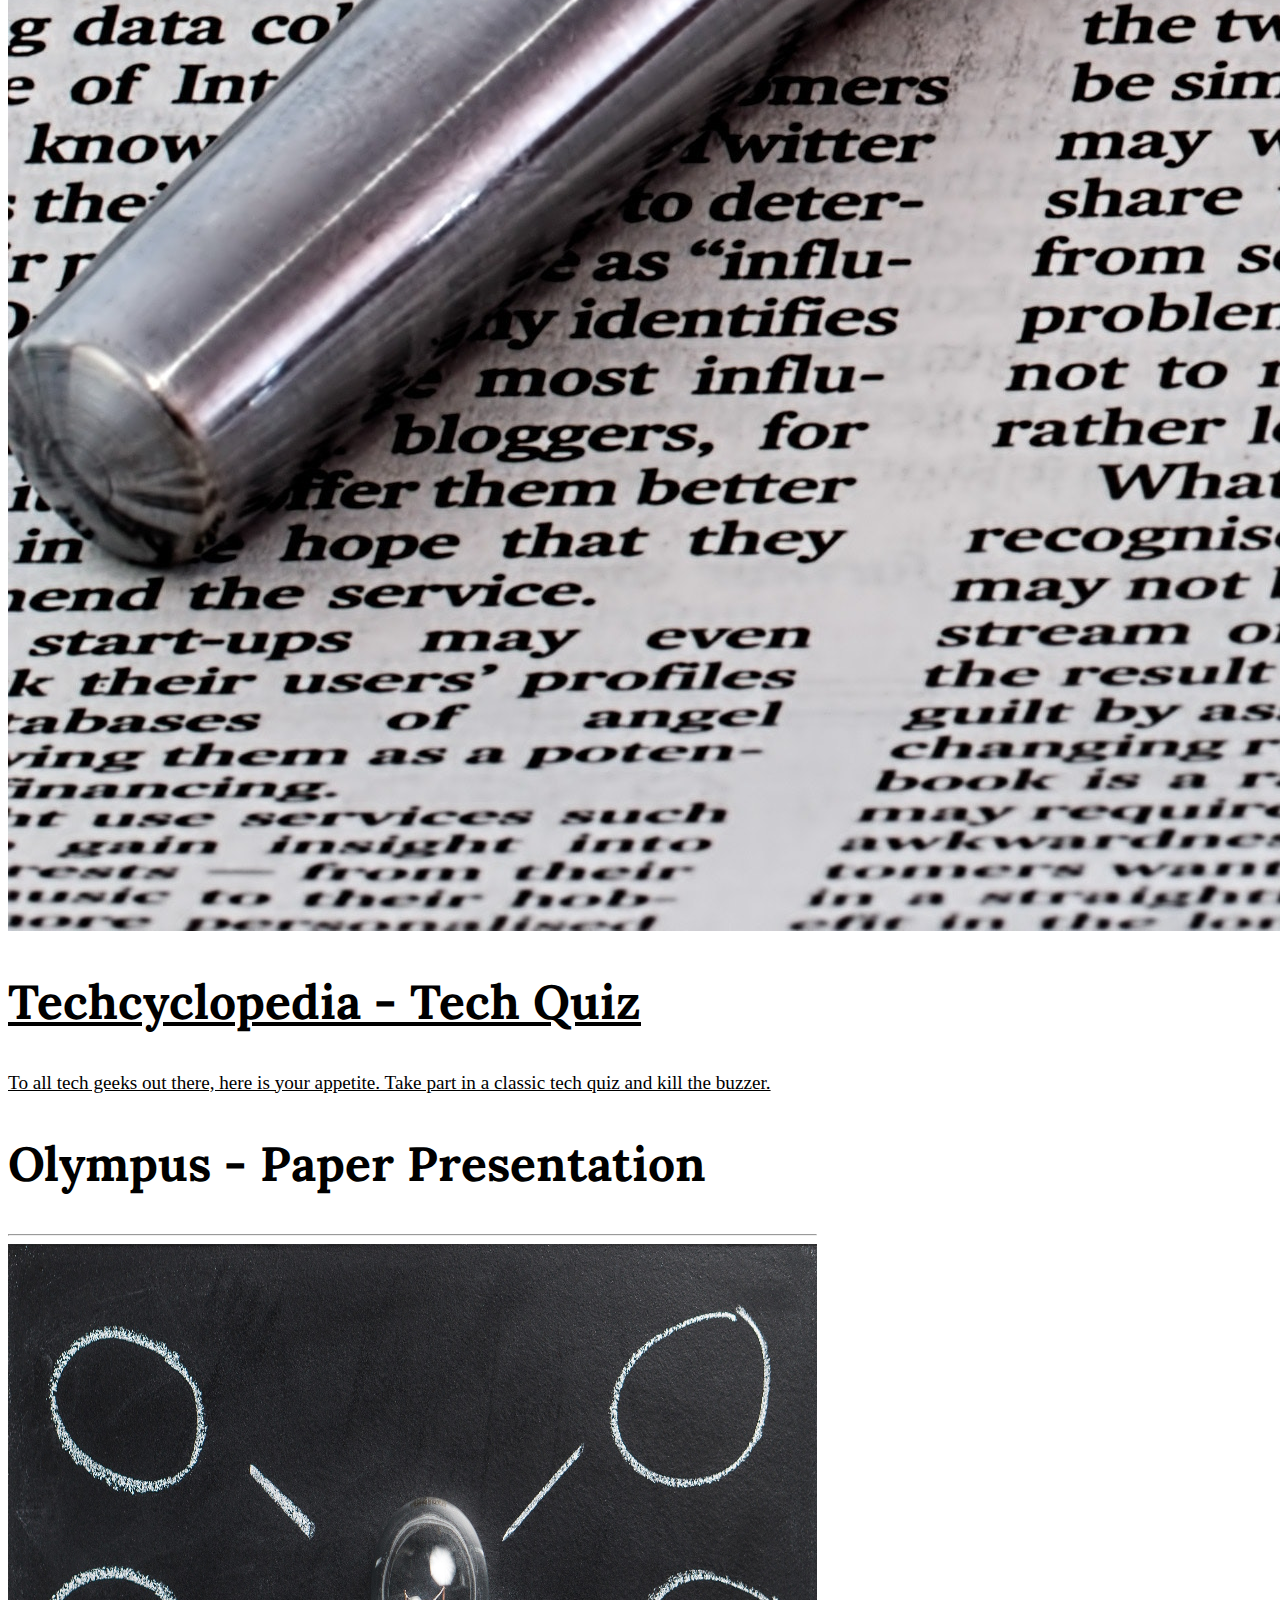
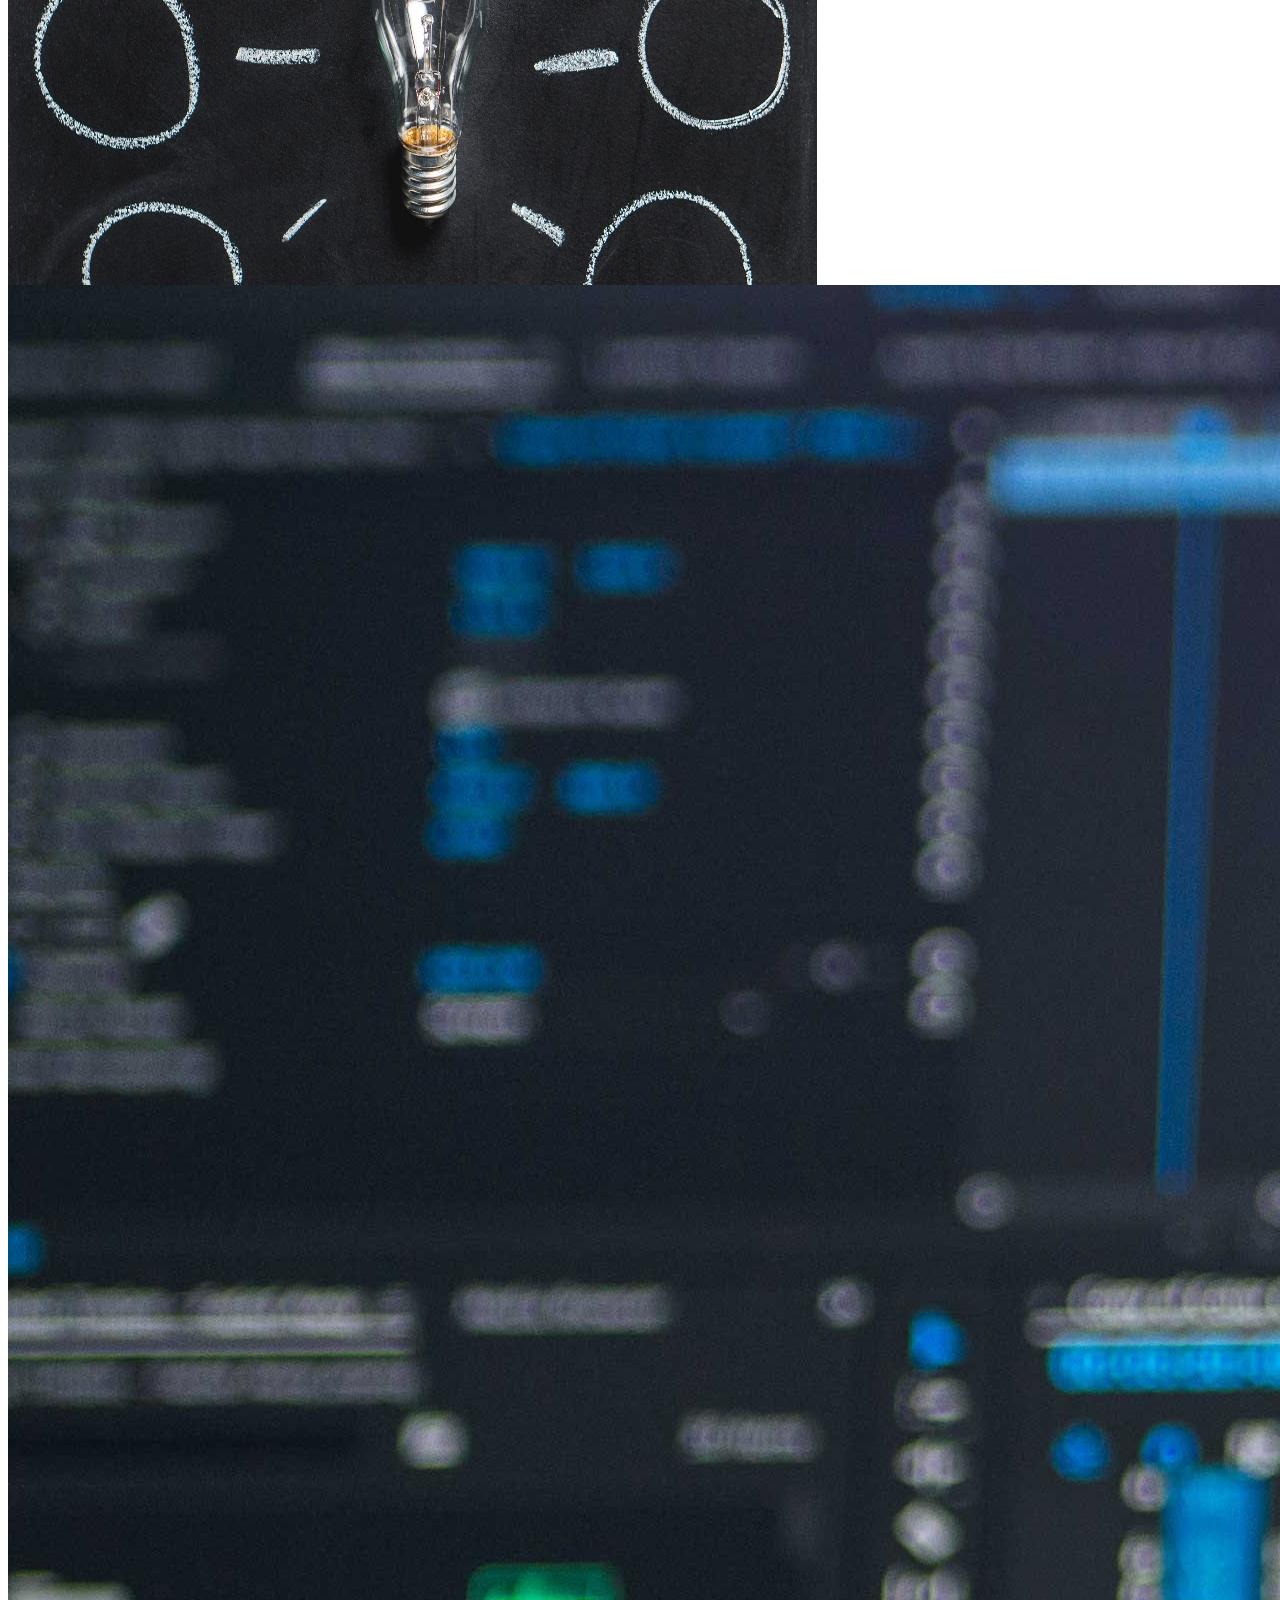
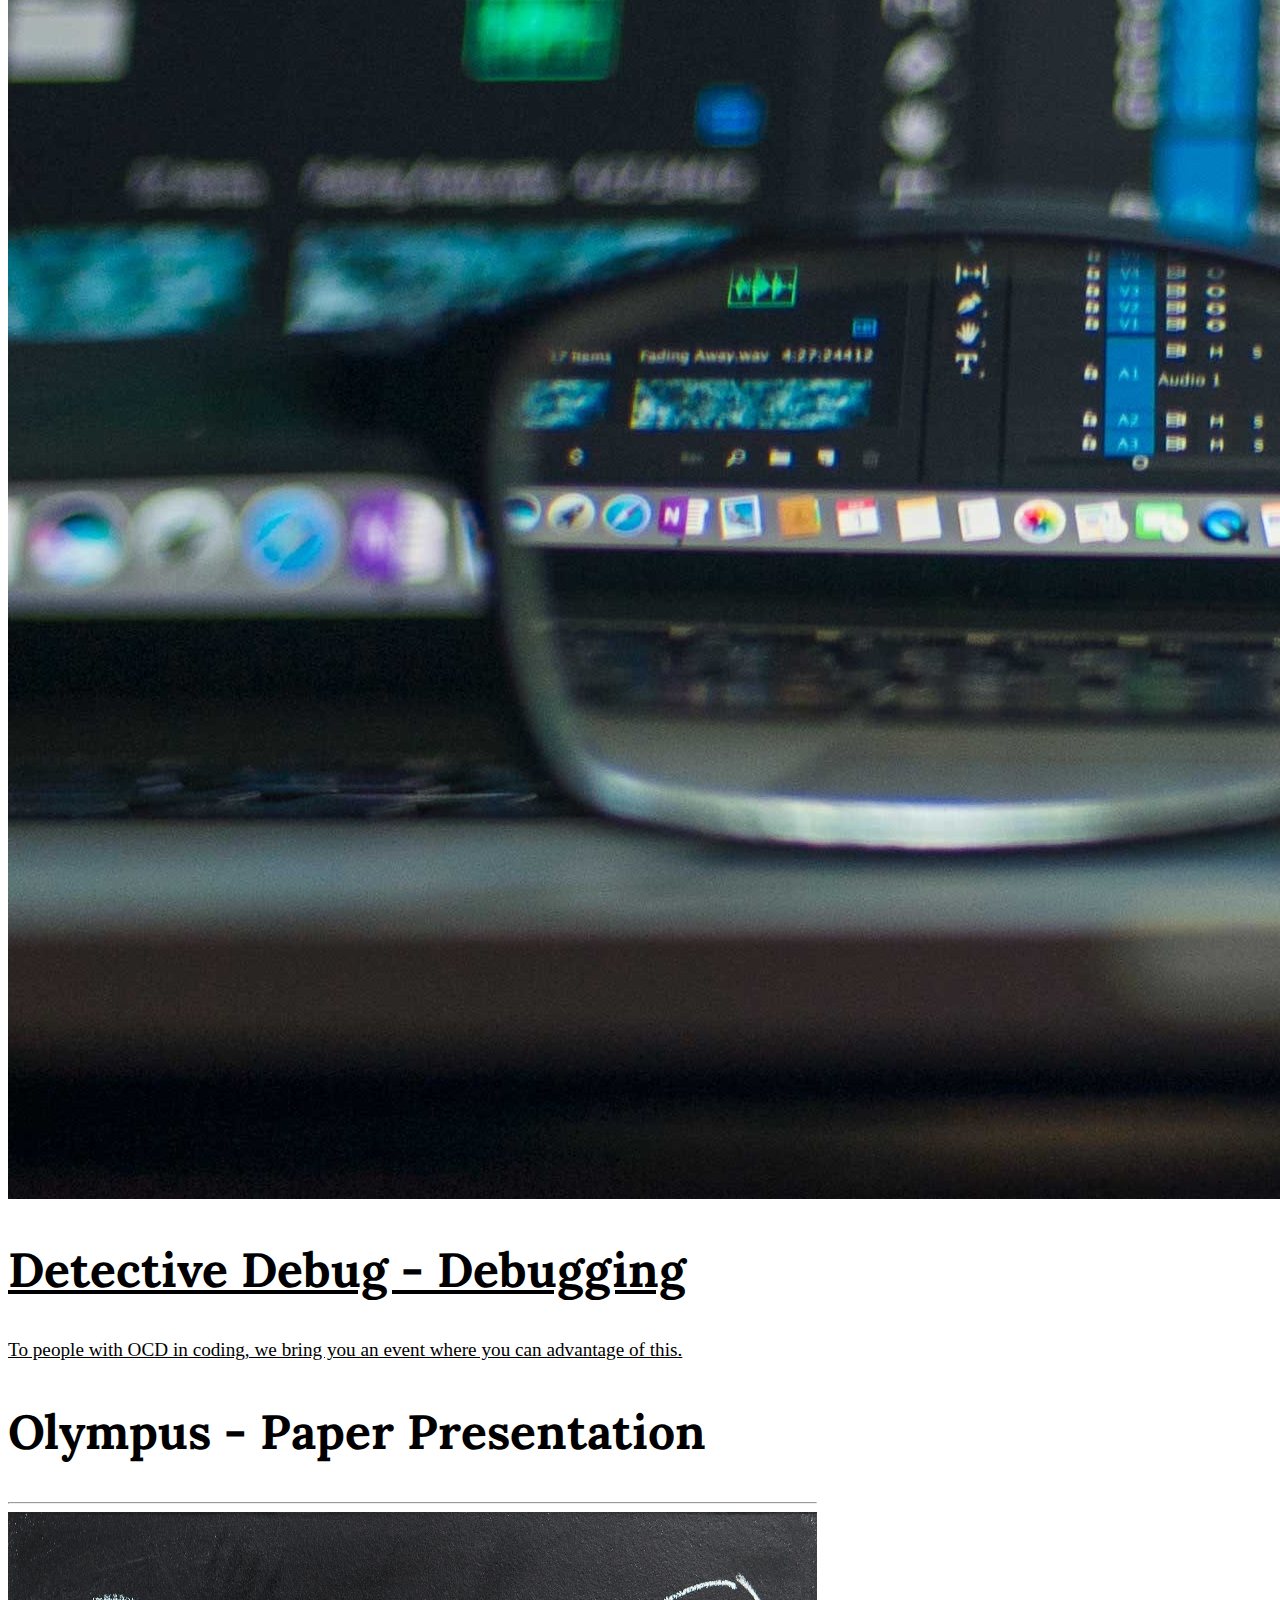
==== commit f4155256: "Almost done" ====
--- a/index.html
+++ b/index.html
@@ -26,37 +26,35 @@
         <ul class="right hide-on-med-and-down">
           <li><a class="nav" href="#home">Home</a></li>
           <li><a class="nav" href="#events">Events</a></li>
-          <li><a class="nav" href="#contact">About</a></li>
+          <li><a class="nav" href="#about">About</a></li>
           <li><a class="nav" href="#contact">Contact</a></li>
+          <li><a class="nav" href="http://rmkcet.ac.in/busroutes.pdf">Bus Routes</a></li>
         </ul>
         <ul class="sidenav grey lighten-2" id="mobile-menu">
           <li><a class="nav" href="#home">Home</a></li>
           <li><a class="nav" href="#events">Events</a></li>
           <li><a class="nav" href="#about">About</a></li>
           <li><a class="nav" href="#contact">Contact</a></li>
+          <li><a class="nav" href="http://rmkcet.ac.in/busroutes.pdf">Bus Routes</a></li>
         </ul>
       </div>
     </nav>
    </div>
       <div class="container">
-          <div class = "section no-pad-bot">
+          <div class = "section">
               <div class="nf">
-                  <h1 class="nf-r2 text-black text-lighten-1">Xenioz 2K18</h1>
+                  <h2>R.M.K College of Engineering and Technology</h2>
+                  <h2>Department of Computer Science and Engineering</h2>
+                  <h2>National level technical symposium</h2>
+                  <h2 class="nf-r2 black-text text-lighten-1">27 August 2018</h2>
                   <h4 class="nf-r1 text-black text-lighten-1">To win big, you sometimes have to take big risks - BILL GATES </h4>
+                  <br>
+                  <a href="" class="blue darken-1 waves-effect waves-light btn-large">Register</a>
               </div>
           </div>
       </div>
   </header>
  </div>
-  <section class="nf section container">
-      <h2>Department of Computer Science and Engineering</h2>
-      <h1 class="nf-r2">Xenioz 2k18</h1>
-      <h2>National level technical symposium</h2>
-      <h2 class="nf-r1">27 August 2018</h2>
-      <br>
-      <a href="" class="blue darken-1 waves-effect waves-light btn-large">Register</a>
-  </section>
-
   <!-- parallax -->
   <div class="parallax-container">
       <div class="parallax">
@@ -70,51 +68,156 @@
       <br>
       <hr>
       <br>
-    <div class="row">
+    <a class="modal-trigger" href="#paper">
+        <div class="row hoverable">
+          <div class="col s12 l4">
+              <img src="img/paper.jpg" alt="paper presentation" class="responsive-img">
+          </div>
+          <div class="col s12 l6 offset-l1">
+              <h2 class="indigo-text text-darken-4">Olympus - Paper Presentation</h2>
+            <p>Have a technical paper? Show us your ideas, we will give you a new perspective.</p>
+          </div>
+        </div>
+    </a>
+    <div id="paper" class="modal">
+        <div class="modal-content">
+            <div class="row">
+                <div class="col s12 l12">
+                    <h2 class="center-align">Olympus - Paper Presentation</h2>
+                    <hr>
+                    <img src="img/paper.jpg" style="height:90%;width:100%">
+                    <p>Lorem ipsum dolor sit amet, consectetur adipiscing elit, sed do eiusmod tempor incididunt ut labore et dolore magna aliqua.
+                        Ut enim ad minim veniam, quis nostrud exercitation ullamco laboris nisi ut aliquip ex ea commodo consequat.
+                        Duis aute irure dolor in reprehenderit in voluptate velit esse cillum dolore eu fugiat nulla pariatur.
+                        Excepteur sint occaecat cupidatat non proident, sunt in culpa qui officia deserunt mollit anim id est laborum.
+                    </p>
+                </div>
+            </div>
+        </div>
+        <div class="modal-footer">
+            <a href="#!" class="modal-close waves-effect waves-green btn-flat">Cool!</a>
+        </div>
+    </div>
+    <a class="modal-trigger" href="#coding">
+    <div class="row hoverable">
+      <div class="col s12 l4 offset-l1 push-l7">
+          <img src="img/coding.jpg" alt="Coding" class="responsive-img">
+      </div>
+      <div class="col s12 l6 offset-l1 pull-l5 right-align">
+          <h2 class="indigo-text text-darken-4">Hack our way - Coding</h2>
+        <p>Love coding? Don't optimize fun, optimize your code.</p>
+      </div>
+    </div>
+    </a>
+      <div id="coding" class="modal">
+          <div class="modal-content">
+              <div class="row">
+                  <div class="col s12 l12">
+                      <h2 class="center-align">Olympus - Paper Presentation</h2>
+                      <hr>
+                      <img src="img/paper.jpg" style="height:90%;width:100%">
+                      <p>Lorem ipsum dolor sit amet, consectetur adipiscing elit, sed do eiusmod tempor incididunt ut labore et dolore magna aliqua.
+                          Ut enim ad minim veniam, quis nostrud exercitation ullamco laboris nisi ut aliquip ex ea commodo consequat.
+                          Duis aute irure dolor in reprehenderit in voluptate velit esse cillum dolore eu fugiat nulla pariatur.
+                          Excepteur sint occaecat cupidatat non proident, sunt in culpa qui officia deserunt mollit anim id est laborum.
+                      </p>
+                  </div>
+              </div>
+          </div>
+          <div class="modal-footer">
+              <a href="#!" class="modal-close waves-effect waves-green btn-flat">Cool!</a>
+          </div>
+      </div>
+    <a class="modal-trigger" href="#techquiz">
+    <div class="row hoverable">
       <div class="col s12 l4">
-          <a href="paper.html"><img src="img/paper.jpg" alt="paper presentation" class="responsive-img"></a>
+          <img src="img/quiz.jpg" alt="TechnicalQuiz" class="responsive-img">
       </div>
       <div class="col s12 l6 offset-l1">
-          <h2 class="indigo-text text-darken-4"><a href="paper.html">Olympus - Paper Presentation </a></h2>
-        <p>Have a technical paper? Show us your ideas, we will give you a new perspective.</p>
-      </div>
-    </div>
-    <div class="row">
-      <div class="col s12 l4 offset-l1 push-l7">
-          <a href="coding.html"><img src="img/coding.jpg" alt="Coding" class="responsive-img"></a>
-      </div>
-      <div class="col s12 l6 offset-l1 pull-l5 right-align">
-          <a href="coding.html"><h2 class="indigo-text text-darken-4">Hack our way - Coding</h2></a>
-        <p>Love coding? Don't optimize fun, optimize your code.</p>
-      </div>
-    </div>
-    <div class="row">
-      <div class="col s12 l4">
-          <a href="quiz.html"><img src="img/quiz.jpg" alt="TechnicalQuiz" class="responsive-img"></a>
-      </div>
-      <div class="col s12 l6 offset-l1">
-        <a href="quiz.html"><h2 class="indigo-text text-darken-4">Techcyclopedia - Tech Quiz</h2></a>
+        <h2 class="indigo-text text-darken-4">Techcyclopedia - Tech Quiz</h2>
         <p>To all tech geeks out there, here is your appetite. Take part in a classic tech quiz and kill the buzzer.</p>
       </div>
     </div>
-    <div class="row">
+    </a>
+      <div id="techquiz" class="modal">
+          <div class="modal-content">
+              <div class="row">
+                  <div class="col s12 l12">
+                      <h2 class="center-align">Olympus - Paper Presentation</h2>
+                      <hr>
+                      <img src="img/paper.jpg" style="height:90%;width:100%">
+                      <p>Lorem ipsum dolor sit amet, consectetur adipiscing elit, sed do eiusmod tempor incididunt ut labore et dolore magna aliqua.
+                          Ut enim ad minim veniam, quis nostrud exercitation ullamco laboris nisi ut aliquip ex ea commodo consequat.
+                          Duis aute irure dolor in reprehenderit in voluptate velit esse cillum dolore eu fugiat nulla pariatur.
+                          Excepteur sint occaecat cupidatat non proident, sunt in culpa qui officia deserunt mollit anim id est laborum.
+                      </p>
+                  </div>
+              </div>
+          </div>
+          <div class="modal-footer">
+              <a href="#!" class="modal-close waves-effect waves-green btn-flat">Cool!</a>
+          </div>
+      </div>
+    <a class="modal-trigger" href="#debug">
+    <div class="row hoverable">
         <div class="col s12 l4 offset-l1 push-l7">
-            <a href="debug.html"><img src="img/debugging.jpg" alt="Debugging" class="responsive-img"></a>
+            <img src="img/debugging.jpg" alt="Debugging" class="responsive-img">
         </div>
         <div class="col s12 l6 offset-l1 pull-l5 right-align">
-            <a href="debug.html"> <h2 class="indigo-text text-darken-4">Detective Debug - Debugging</h2></a>
+            <h2 class="indigo-text text-darken-4">Detective Debug - Debugging</h2>
             <p>To people with OCD in coding, we bring you an event where you can advantage of this.</p>
         </div>
     </div>
-    <div class="row">
+    </a>
+      <div id="debug" class="modal">
+          <div class="modal-content">
+              <div class="row">
+                  <div class="col s12 l12">
+                      <h2 class="center-align">Olympus - Paper Presentation</h2>
+                      <hr>
+                      <img src="img/paper.jpg" style="height:90%;width:100%">
+                      <p>Lorem ipsum dolor sit amet, consectetur adipiscing elit, sed do eiusmod tempor incididunt ut labore et dolore magna aliqua.
+                          Ut enim ad minim veniam, quis nostrud exercitation ullamco laboris nisi ut aliquip ex ea commodo consequat.
+                          Duis aute irure dolor in reprehenderit in voluptate velit esse cillum dolore eu fugiat nulla pariatur.
+                          Excepteur sint occaecat cupidatat non proident, sunt in culpa qui officia deserunt mollit anim id est laborum.
+                      </p>
+                  </div>
+              </div>
+          </div>
+          <div class="modal-footer">
+              <a href="#!" class="modal-close waves-effect waves-green btn-flat">Cool!</a>
+          </div>
+      </div>
+    <a class="modal-trigger" href="#nontech">
+    <div class="row hoverable">
         <div class="col s12 l4">
-            <a href="clash.html"><img src="img/clash.jpg" alt="Clash Of Titans" class="responsive-img"></a>
+            <img src="img/clash.jpg" alt="Clash Of Titans" class="responsive-img">
         </div>
         <div class="col s12 l6 offset-l1">
-            <a href="titan.html"><h2 class="indigo-text text-darken-4">Clash of Titans - Non Technical</h2></a>
+            <h2 class="indigo-text text-darken-4">Clash of Titans - Non Technical</h2>
             <p>Time for some fun. Do some fun tasks and have fun. After all that matters</p>
         </div>
     </div>
+    </a>
+      <div id="nontech" class="modal">
+          <div class="modal-content">
+              <div class="row">
+                  <div class="col s12 l12">
+                      <h2 class="center-align">Olympus - Paper Presentation</h2>
+                      <hr>
+                      <img src="img/paper.jpg" style="height:90%;width:100%">
+                      <p>Lorem ipsum dolor sit amet, consectetur adipiscing elit, sed do eiusmod tempor incididunt ut labore et dolore magna aliqua.
+                          Ut enim ad minim veniam, quis nostrud exercitation ullamco laboris nisi ut aliquip ex ea commodo consequat.
+                          Duis aute irure dolor in reprehenderit in voluptate velit esse cillum dolore eu fugiat nulla pariatur.
+                          Excepteur sint occaecat cupidatat non proident, sunt in culpa qui officia deserunt mollit anim id est laborum.
+                      </p>
+                  </div>
+              </div>
+          </div>
+          <div class="modal-footer">
+              <a href="#!" class="modal-close waves-effect waves-green btn-flat">Cool!</a>
+          </div>
+      </div>
   </section>
 
   <!-- parallax -->
@@ -130,28 +233,28 @@
       <br>
       <hr>
       <br>
-      <h2 class="nf-r1">R.M.K College of Engineering and Technology</h2>
+      <h2 class="nf-r1 coll" >R.M.K College of Engineering and Technology</h2>
     <div class="row">
       <div class="col s12 l6">
         <h2 class="indigo-text text-darken-4 name">Dr.T RENGARAJA</h2>
-          <h3>Principal</h3>
+          <h4 class="name">Principal</h4>
       </div>
       <div class="col s12 l6">
           <h2 class="indigo-text text-darken-4 name">Dr.S.BHAGAVATHI PERUMAL </h2>
-          <h3>Vice Principal</h3>
+          <h4 class="name">Vice Principal</h4>
       </div>
     </div>
     <div class="row">
-        <div class="col s12 l6">
-            <img src="img/principal.jpg" class="circle responsive-img">
-        </div>
-        <div class="col s12 l6">
-            <img src="img/viceprincipal.jpg" class="circle responsive-img" style="height:68%;width:95%">
+        <div class="col s12 l5 offset-l1">
+            <img src="img/principal.jpg" class="circle responsive-img img">
+        </div>
+        <div class="col s12 l5 offset-l1">
+            <img src="img/viceprincipal.jpg" class="circle responsive-img img">
         </div>
     </div>
     <div class="row">
         <div class="col s12 l12">
-            <p>
+            <p class="center-align about">
                 R.M.K College of Engineering and Technology (RMKCET) is situated at Puduvoyal,Gummidipoondi Taluk, Tiruvallur District,Tamilnadu.
                 This college is affiliated to Anna University and is promoted by Lakshmikanthammal Educational Trust established in the year 1995 to render philanthropic and educational service to people living in rural areas bordering Tamilnadu and Andhra Pradesh.
                 The lush green environment, the expansive buildings, the highly equipped laboratories with state of the art equipments and the unparalleled discipline of the students stand out as shining samples of management.
@@ -161,14 +264,22 @@
             </p>
         </div>
     </div>
+  <h2 class="nf-r1 coll">Department of Computer Science and Engineering</h2>
+      <div class="row">
+          <div class="col s12 l12">
+              <p class="center-align about">
+                  The Department of Computer Science and Engineering was started in the academic year 2008-09 with an intake of 60 students and increased the intake to 120 students in 2012.
+                  It maintains excellent academic and Placement records since inception. Students are actively participating in five Centers of Excellence (CoE) (Big Data, Cloud, Mobility, Information Security, Front End Technologies) co-sponsored by top IT MNCs.
+                  It has State-of-Art Infrastructure and well qualified, experienced and dedicated faculty team. The students are actively involved in Co-curricular (CSI,CSEA) and Extra Curricular (Sports and Social) activities throughout the year.
+                  Our department facilitates Technology enabled learning and students are actively participating in NPTEL and Coding/ Project competitions across the country.
+              </p>
+          </div>
+      </div>
   </section>
-
-  <!-- parallax -->
-  <div class="parallax-container">
-    <div class="parallax">
-      <img src="img/contact.jpg" alt="" class="responsive-img">
-    </div>
-  </div>
+  <section>
+      <div id="map">
+      </div>
+  </section>
 
   <!-- contact form -->
   <section class="section container scrollspy" id="contact">
@@ -183,18 +294,18 @@
       <div class="col s12 l4">
           <h2 class = "nf-r1" style="font-size:1.5em">Staff Coordinator</h2>
           <p style="font-size:1em">Ms Prem Priya P<br>
-              (Professor)<br>
+              (Assistant Professor)<br>
               MS Indra G<br>
-              (Professor)<br>
+              (Assistant Professor)<br>
                Dept. of Computer Science and Engineering<br>
-               Phone: 044-33303634<br>
+               Phone: 044-33303637<br>
                e-mail : prempriya@rmkcet.ac.in<br>
-              e-mail : indrag@rmkcet.ac.in</p>
+              e-mail : indragcse@rmkcet.ac.in</p>
 
       </div>
       <div class="col s12 l4">
           <h2 class = "nf-r1" style="font-size:1.5em">Student Coordinator</h2>
-          <p style="font-size:1em"> B.Sriram<br>
+          <p style="font-size:1em">R.Murali Krishna  &nbsp &nbsp &nbsp &nbsp Karan Smera <br>
           (Student president)<br>
 
       </div>
@@ -225,21 +336,31 @@
   <!-- Compiled and minified JavaScript -->
   <script src="https://code.jquery.com/jquery-3.3.1.min.js"></script>
   <script src="https://cdnjs.cloudflare.com/ajax/libs/materialize/1.0.0-beta/js/materialize.min.js"></script>
+
   <script>
     $(document).ready(function(){
 
       $('.sidenav').sidenav();
-      $('.materialboxed').materialbox();
       $('.parallax').parallax();
-      $('.tabs').tabs();
-      $('.datepicker').datepicker({
-        disableWeekends: true,
-        yearRange: 1
-      });
-      $('.tooltipped').tooltip();
       $('.scrollspy').scrollSpy();
+      $('.modal').modal();
 
     });
+  </script>
+  <script>
+      // Initialize and add the map
+      function initMap() {
+          // The location of Uluru
+          var uluru = {lat: 13.322396, lng: 80.152651};
+          // The map, centered at Uluru
+          var map = new google.maps.Map(
+              document.getElementById('map'), {zoom: 16, center: uluru});
+          // The marker, positioned at Uluru
+          var marker = new google.maps.Marker({position: uluru, map: map});
+      }
+  </script>
+  <script async defer
+          src="https://maps.googleapis.com/maps/api/js?key=AIzaSyBYnAs4ctrYjPD2FefH2iO48QC4cWnlrQA&callback=initMap">
   </script>
 </body>
 </html>--- a/css/style.css
+++ b/css/style.css
@@ -1,7 +1,5 @@
 header{
-    background: url(../img/head.jpg);
-    background-size: cover;
-    background-position: center;
+    background-color:whitesmoke;
     min-height: 1000px;
 }
 @media screen and (max-width: 670px){
@@ -11,7 +9,7 @@
 }
 .nav{
     color:#000000;
-    font-size:1.7em;
+    font-size:1.0em;
 }
 .section{
     padding-top: 4vw;
@@ -28,17 +26,18 @@
     text-align: center;
     font-family: Miontserrat, sans-serif;
     line-height: 3em;
-    padding-top: 7em;
-    padding-bottom: 7em;
+    padding-top: 0;
+    padding-bottom: 0;
 }
 .nf-r1 {
-    font-size: 3em;
+    font-size: 2em;
     font-style: normal;
     font-weight: 800;
     line-height: 1.2em;
     position: relative;
     display: inline-block;
     margin-bottom: 2em;
+    text-align:center;
 }
 
 .nf-r1::before {
@@ -55,13 +54,15 @@
 
 .nf-r2 {
     font-family: Lora, serif;
-    font-size: 8em;
+    font-size: 3em;
     line-height: 1em;
     font-weight: 300;
     font-style: italic;
+
 }
 h2{
-    font-size: 3.5em;
+    font-family:Lora;
+    font-size: 3em;
 }
 .events{
     font-family: Playfair Display;
@@ -77,12 +78,40 @@
     background-color: rgb(255,255,255,0.9);
 }
 p{
-    font-size:1.6em;
+    font-size:1.2em;
 }
 a{
     color:inherit;
 }
 .name{
-    font-size:3em;
+    font-size:2em;
     font-weight: bold;
 }
+.about{
+    text-align: justify;
+    text-justify: inter-word;
+}
+.container{
+    width:80%;
+}
+.img{
+    height:50%;
+    width:50%;
+}
+.coll{
+    margin-left:20%;
+}
+#map {
+    height: 400px;
+    width: 100%;
+}
+.section{
+    padding-top:0;
+}
+.modal:focus{
+    outline: none;
+}
+.modal{
+    max-height:85%;
+    width:80%;
+}
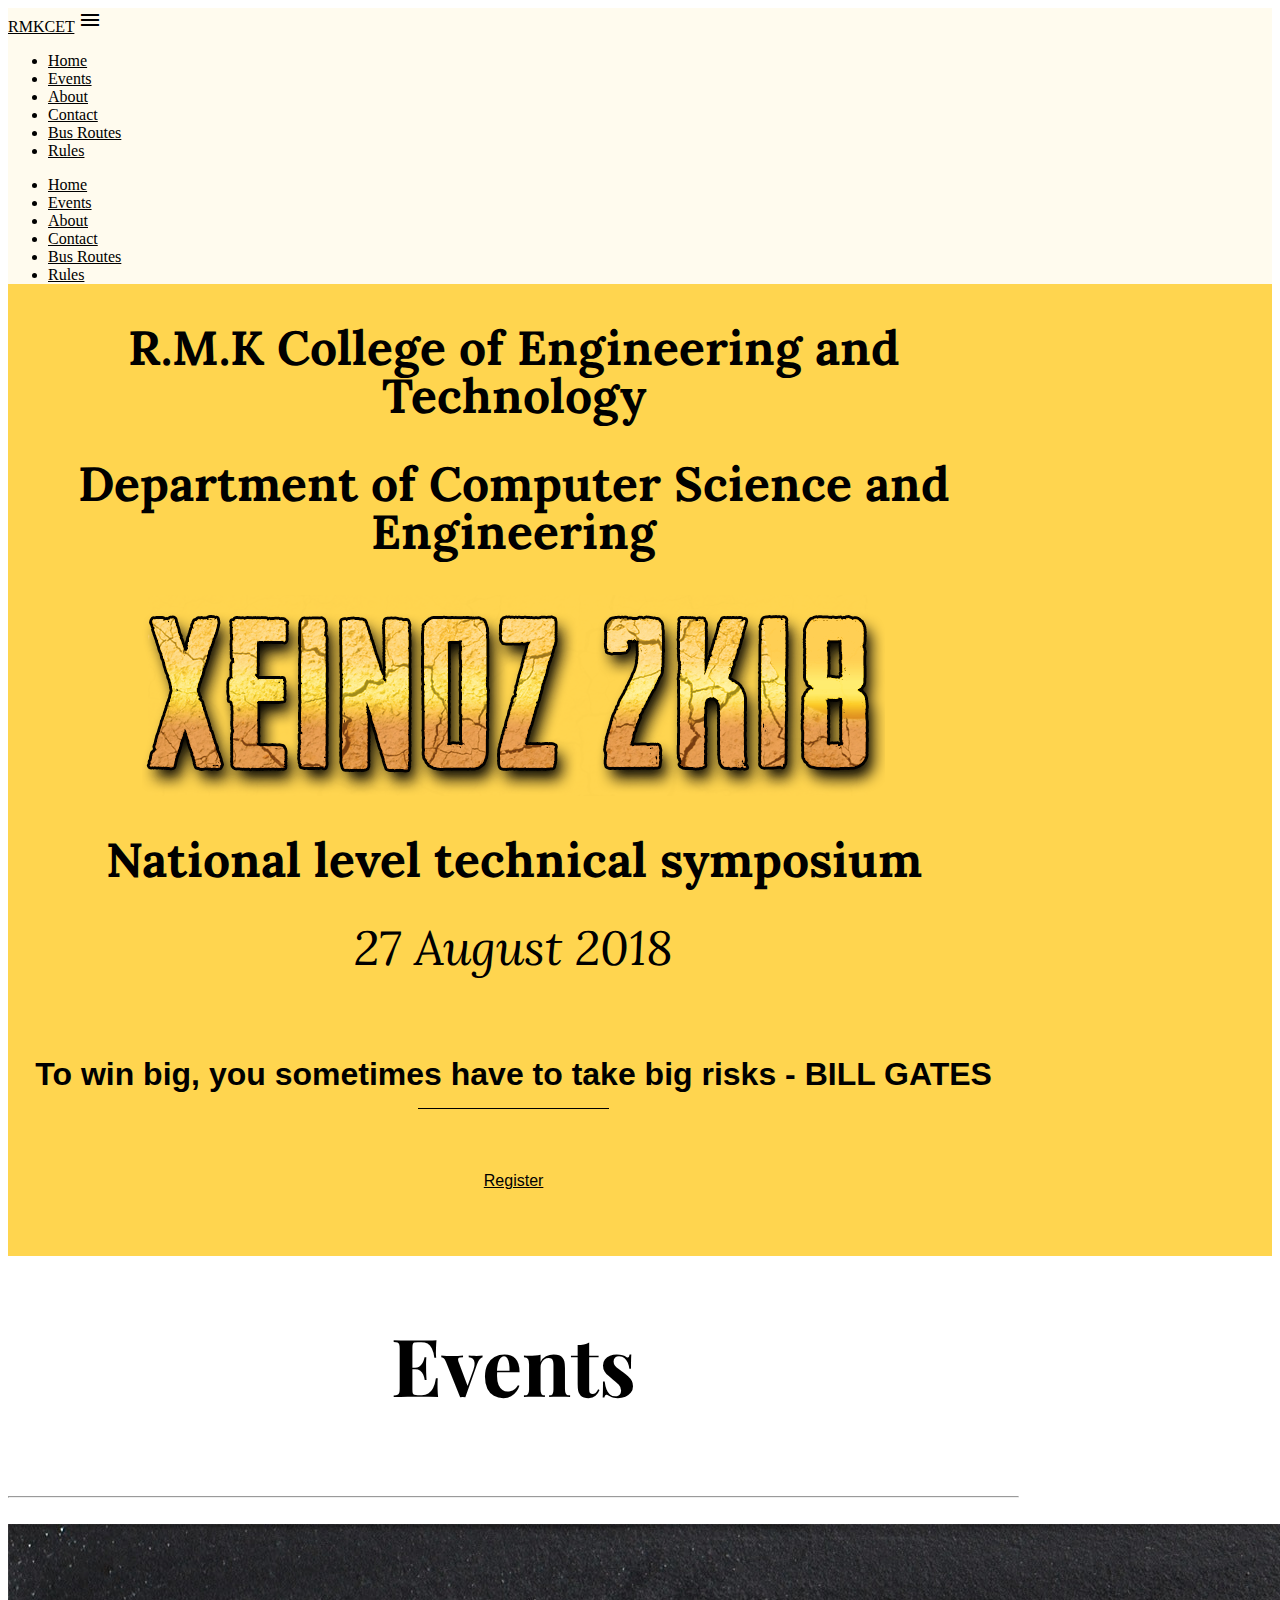
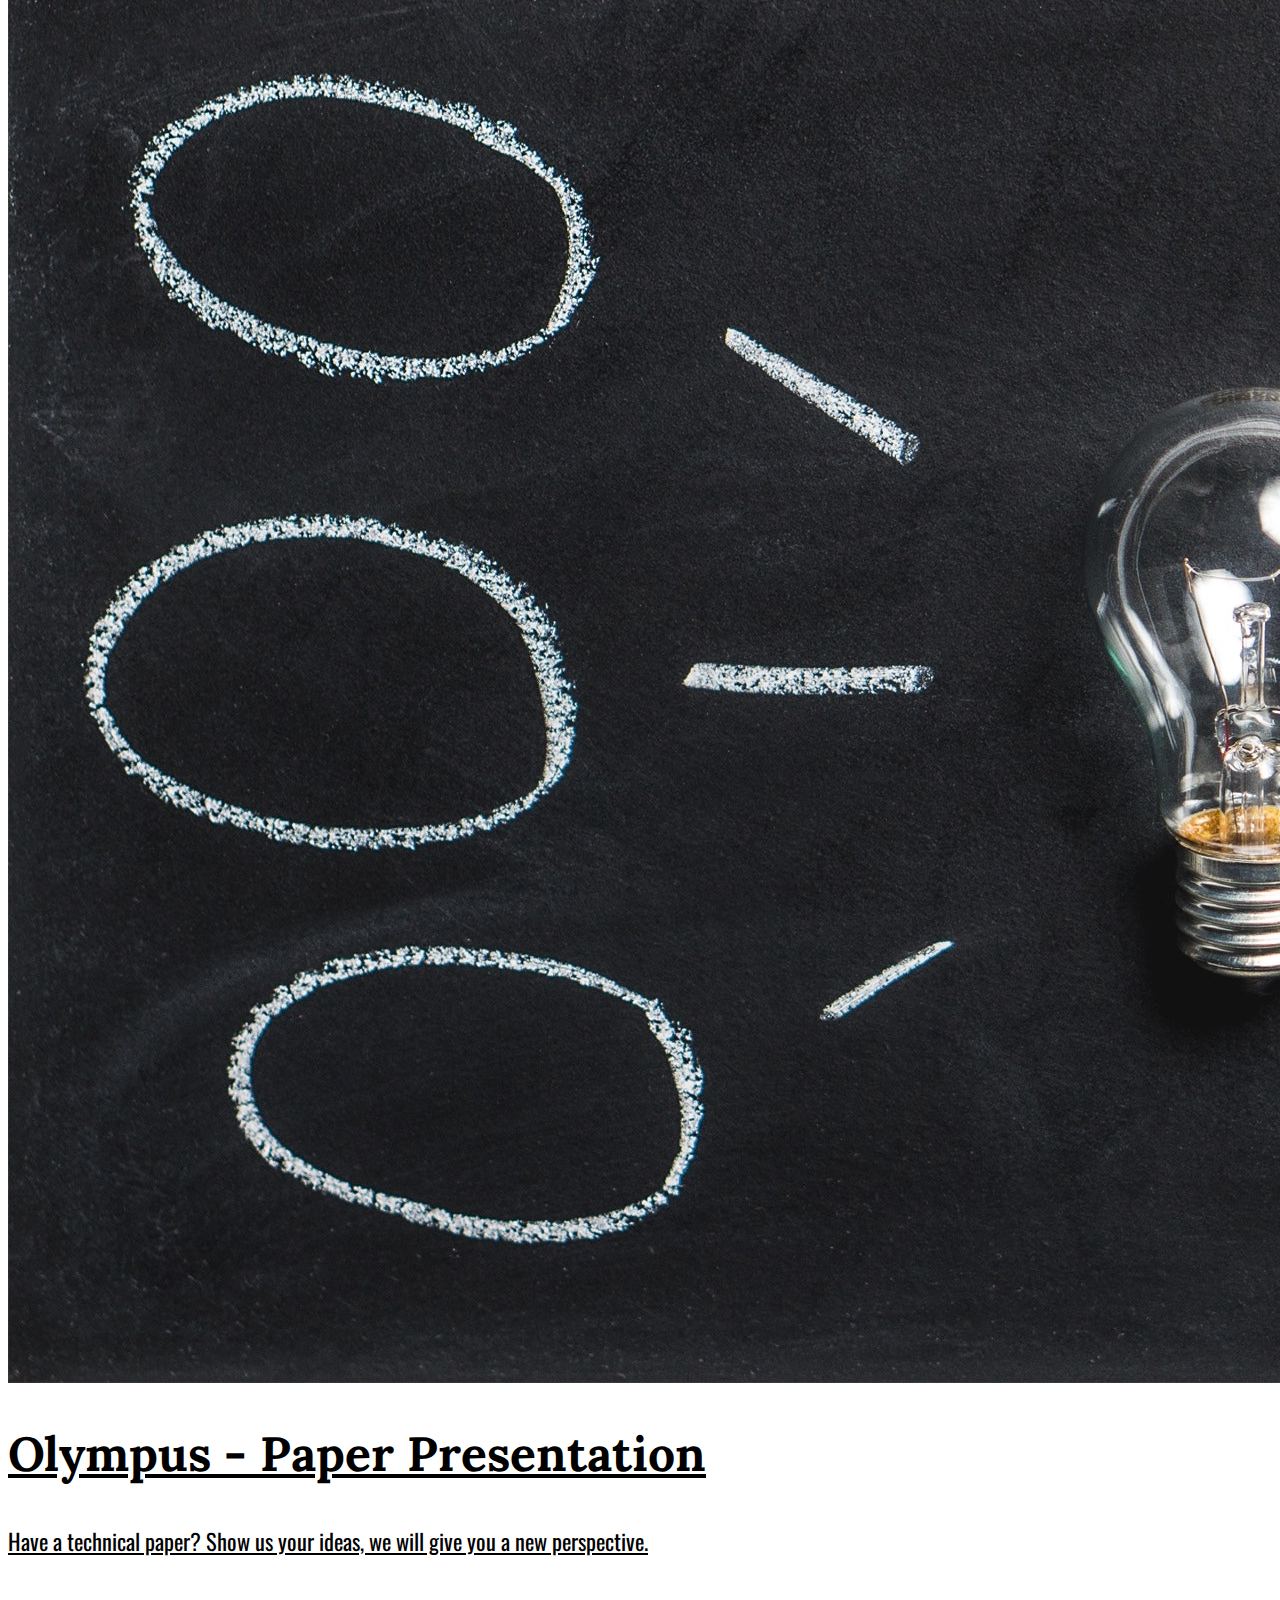
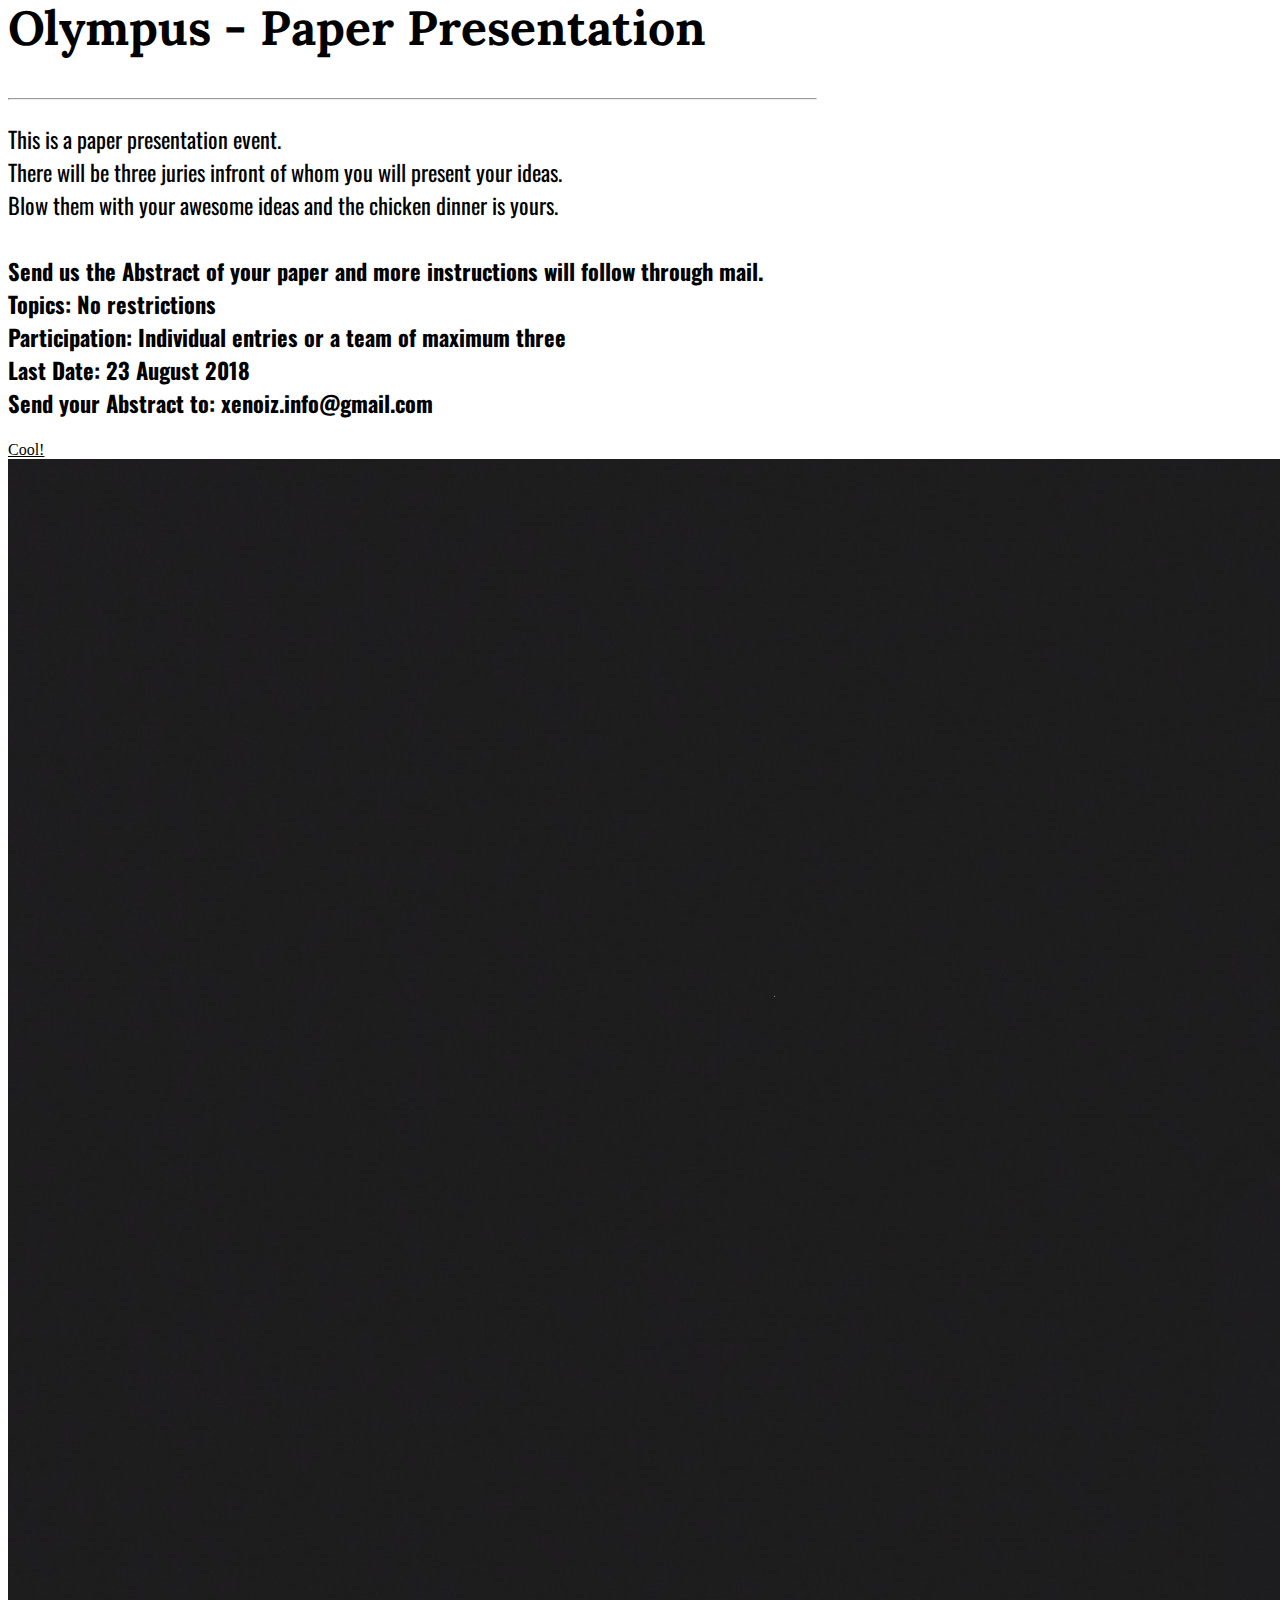
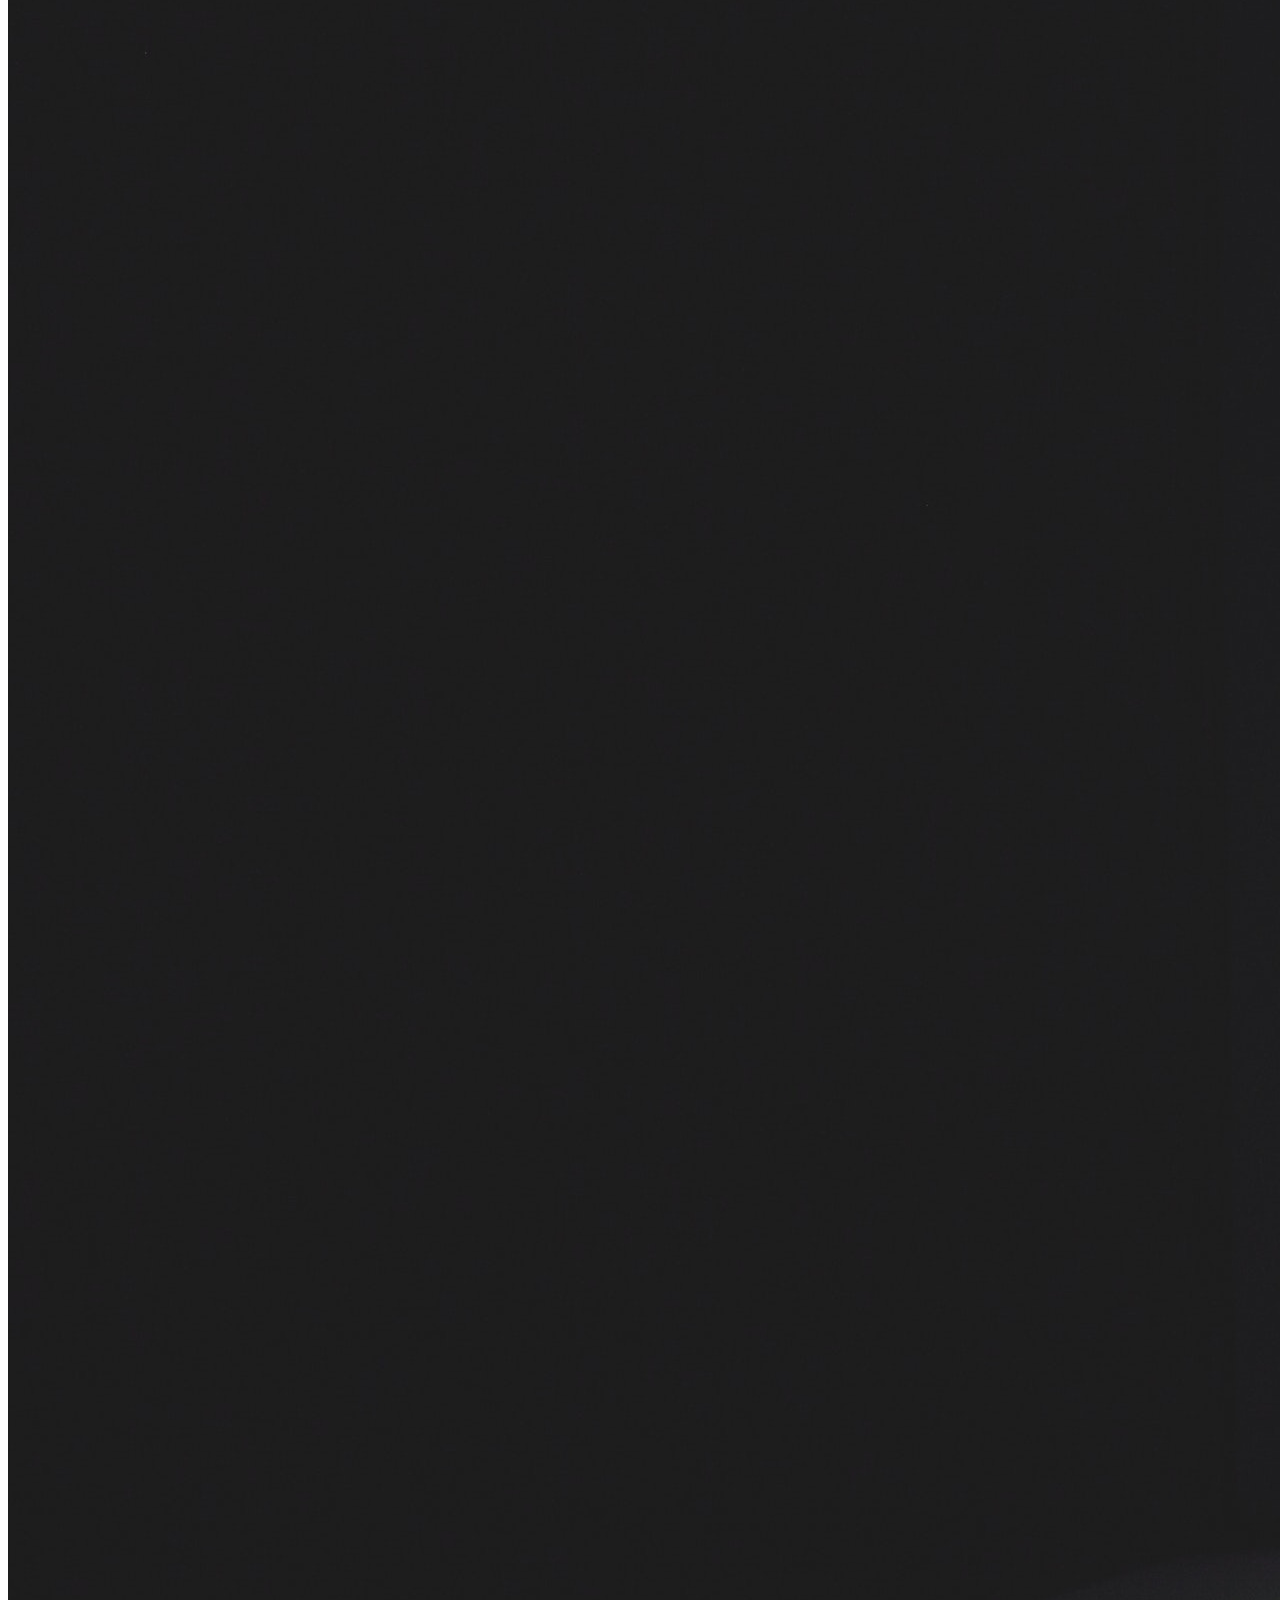
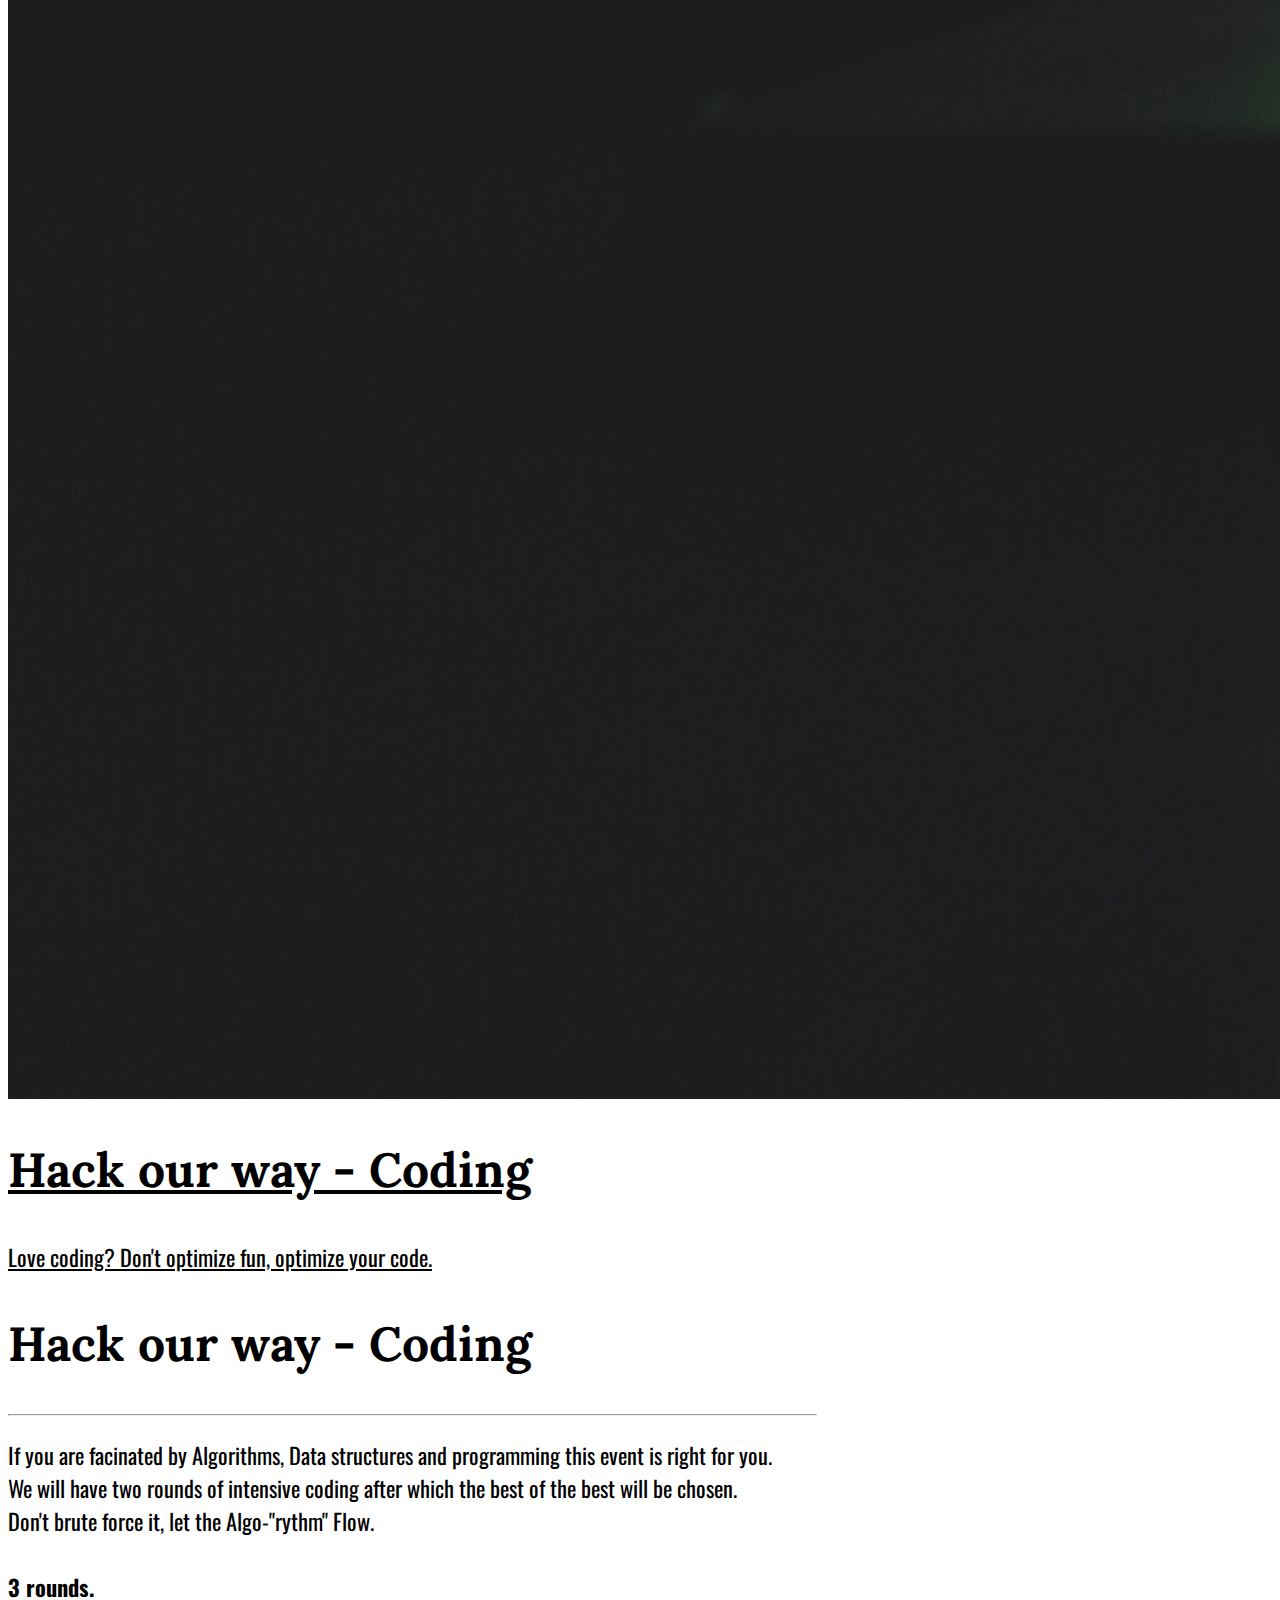
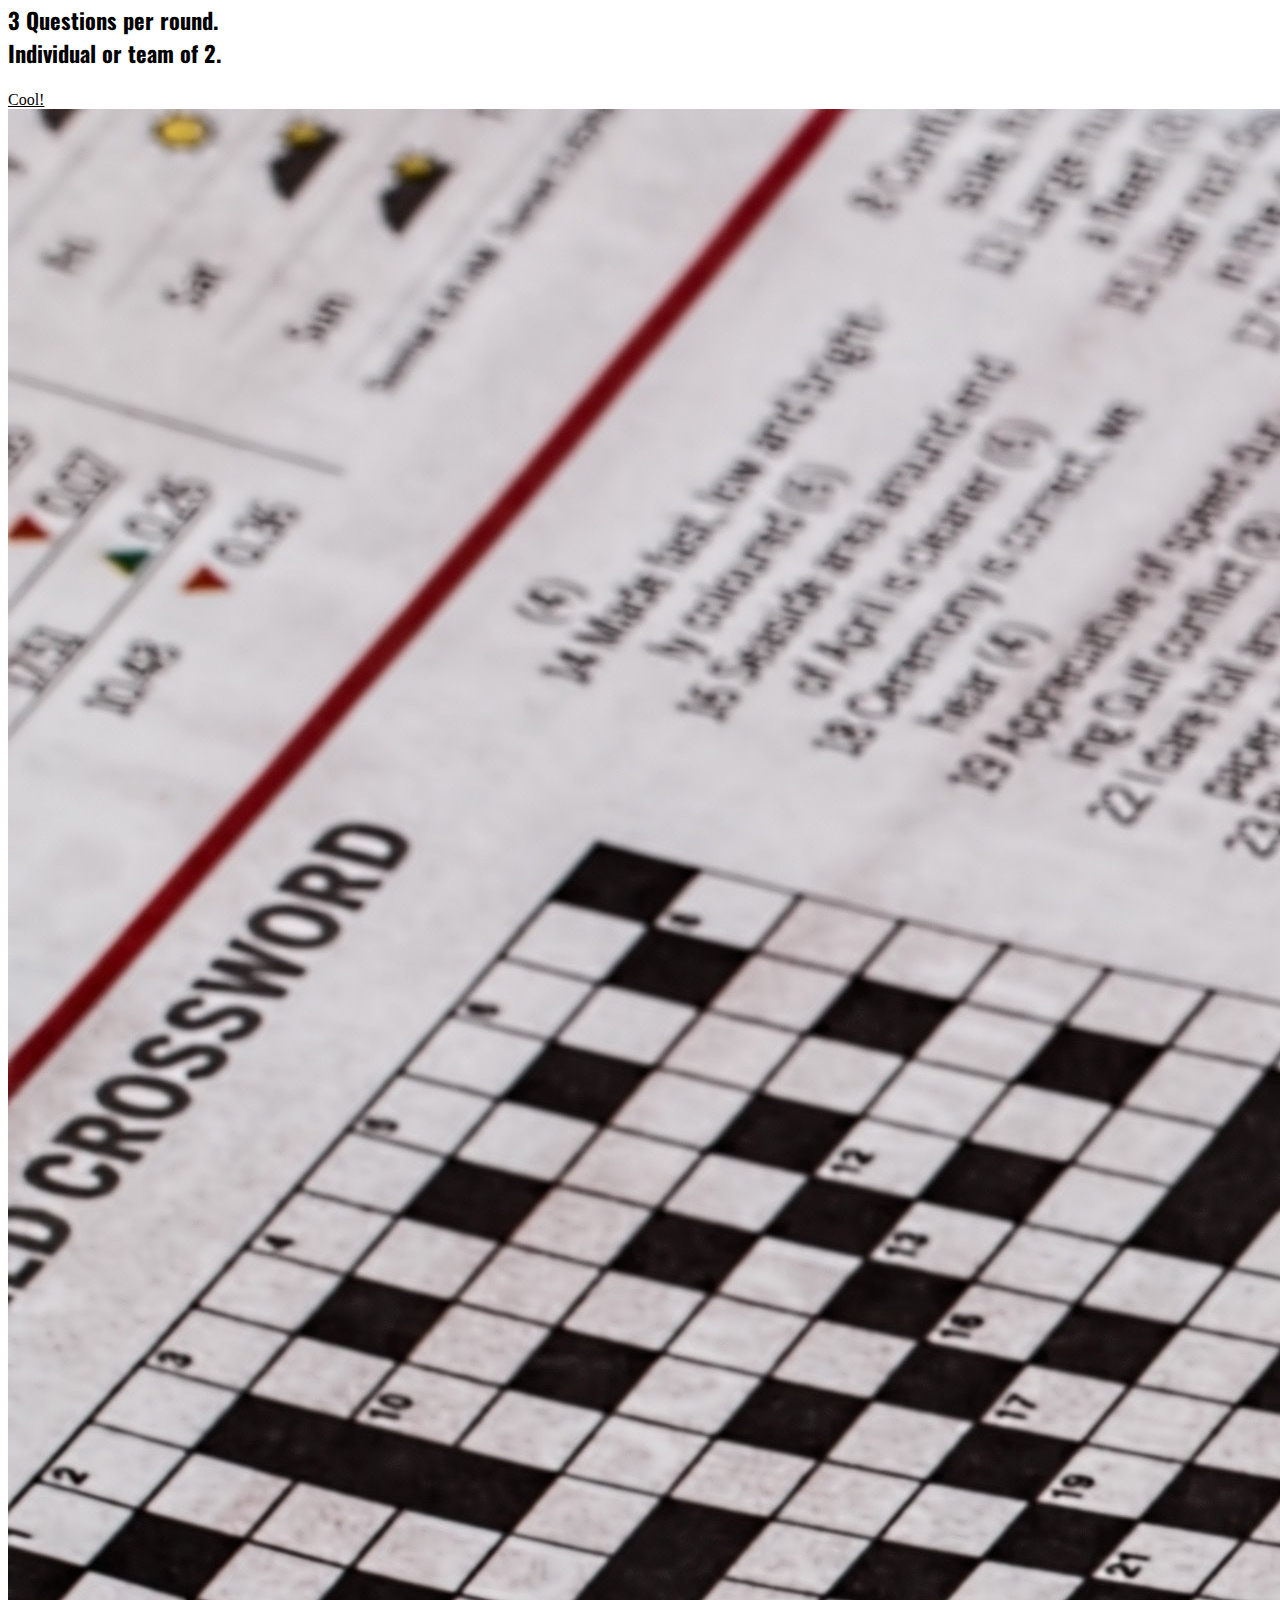
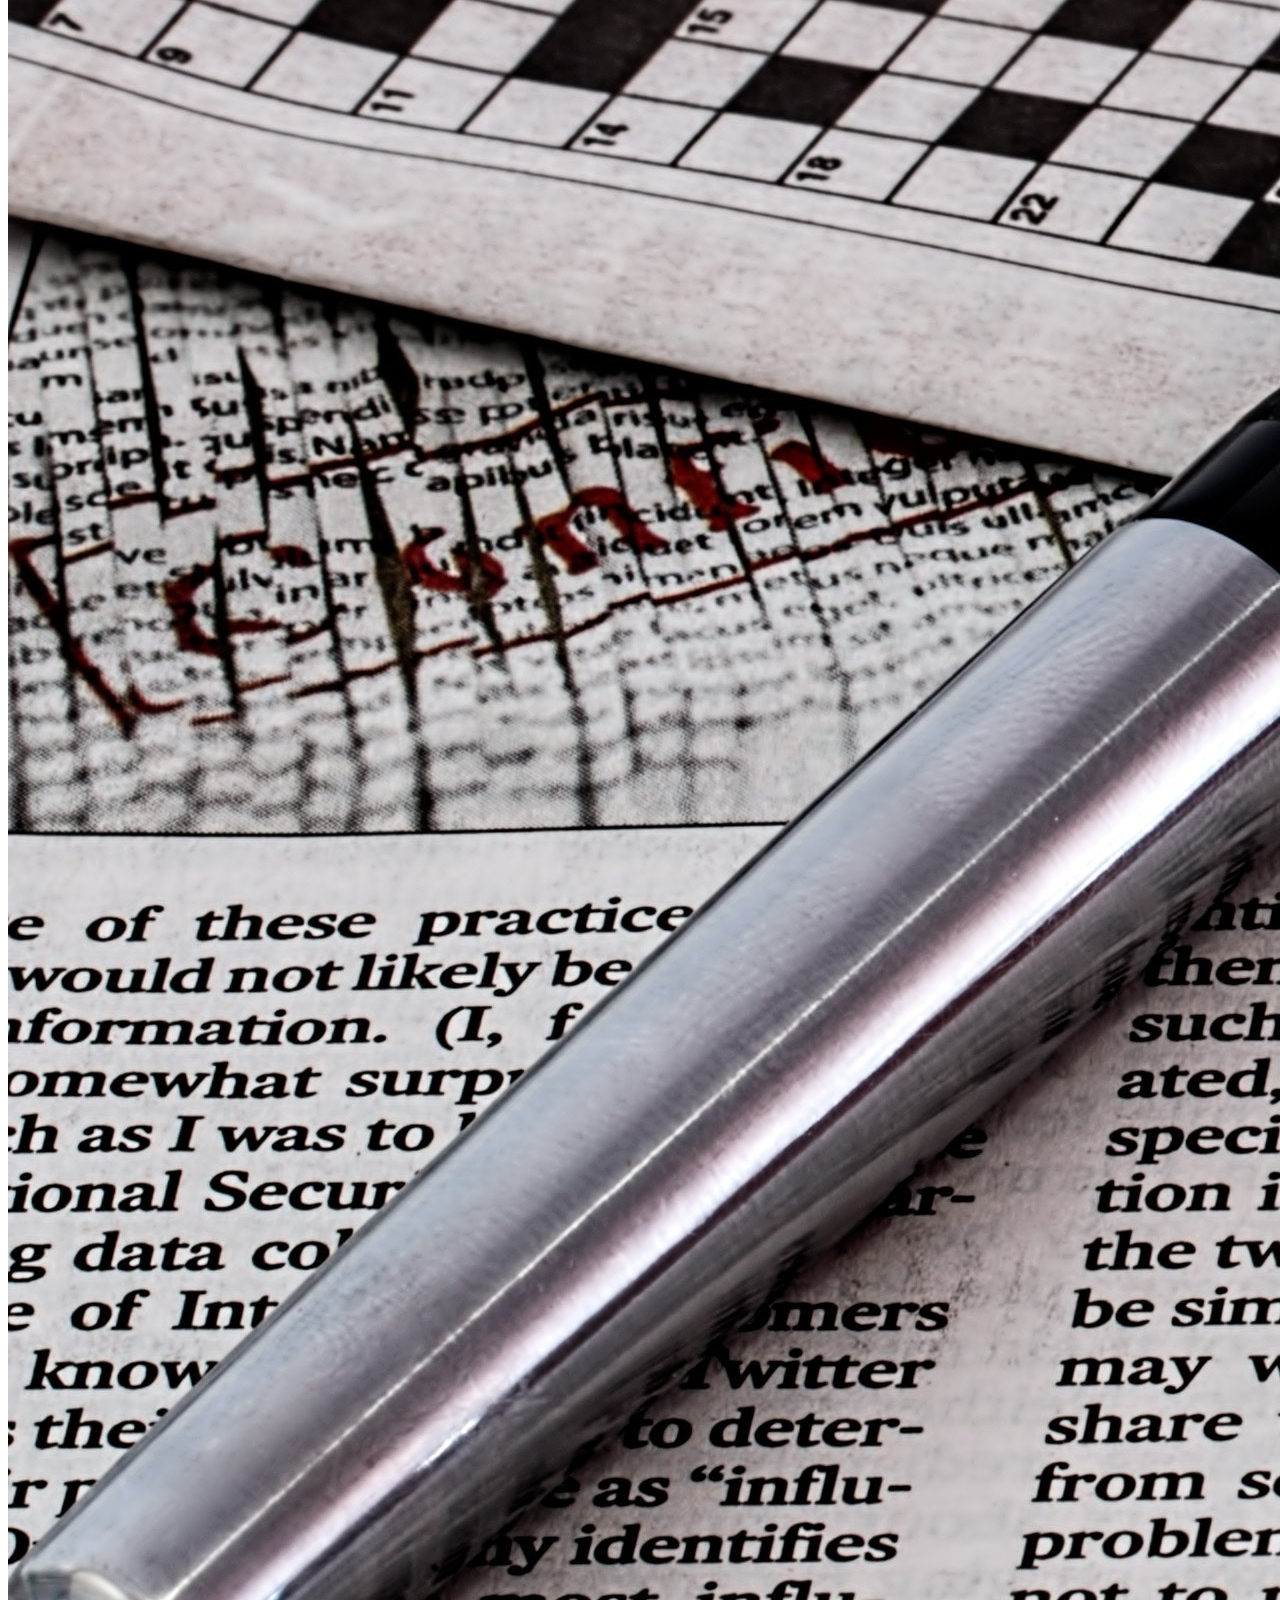
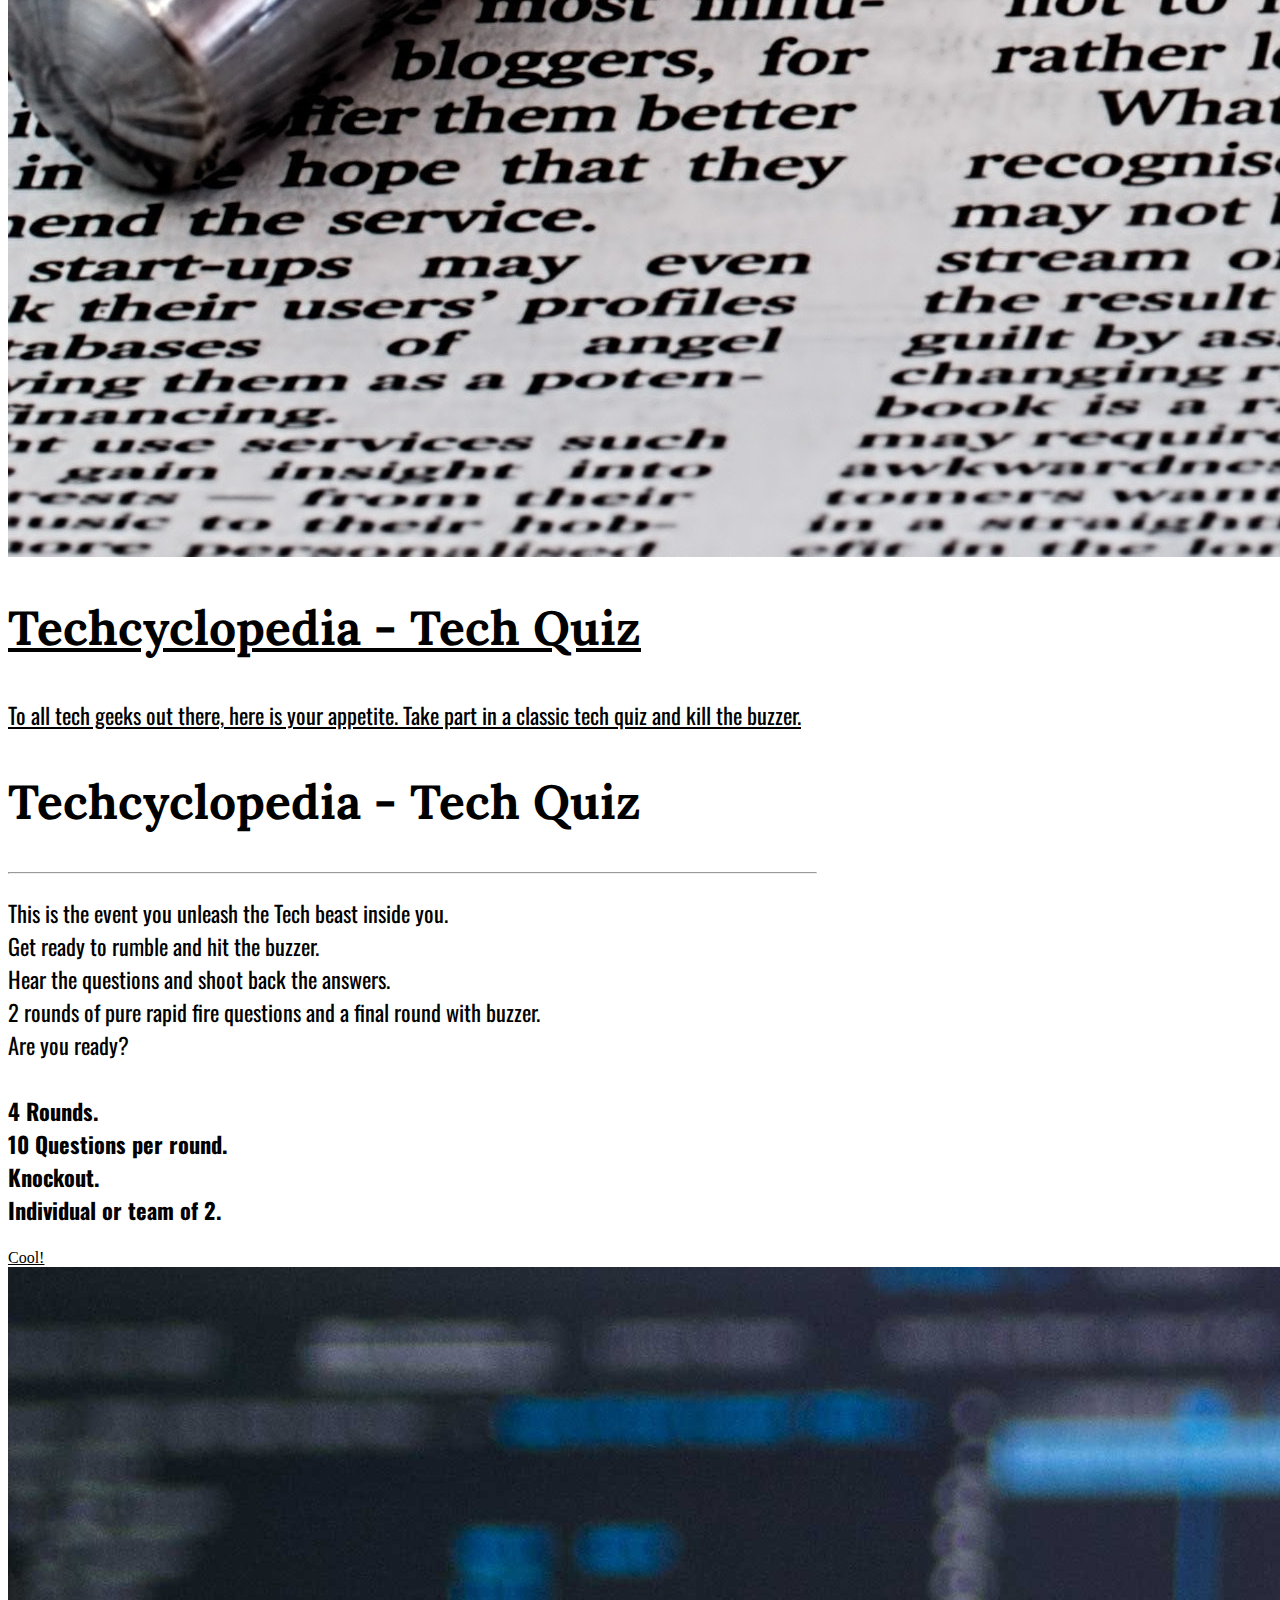
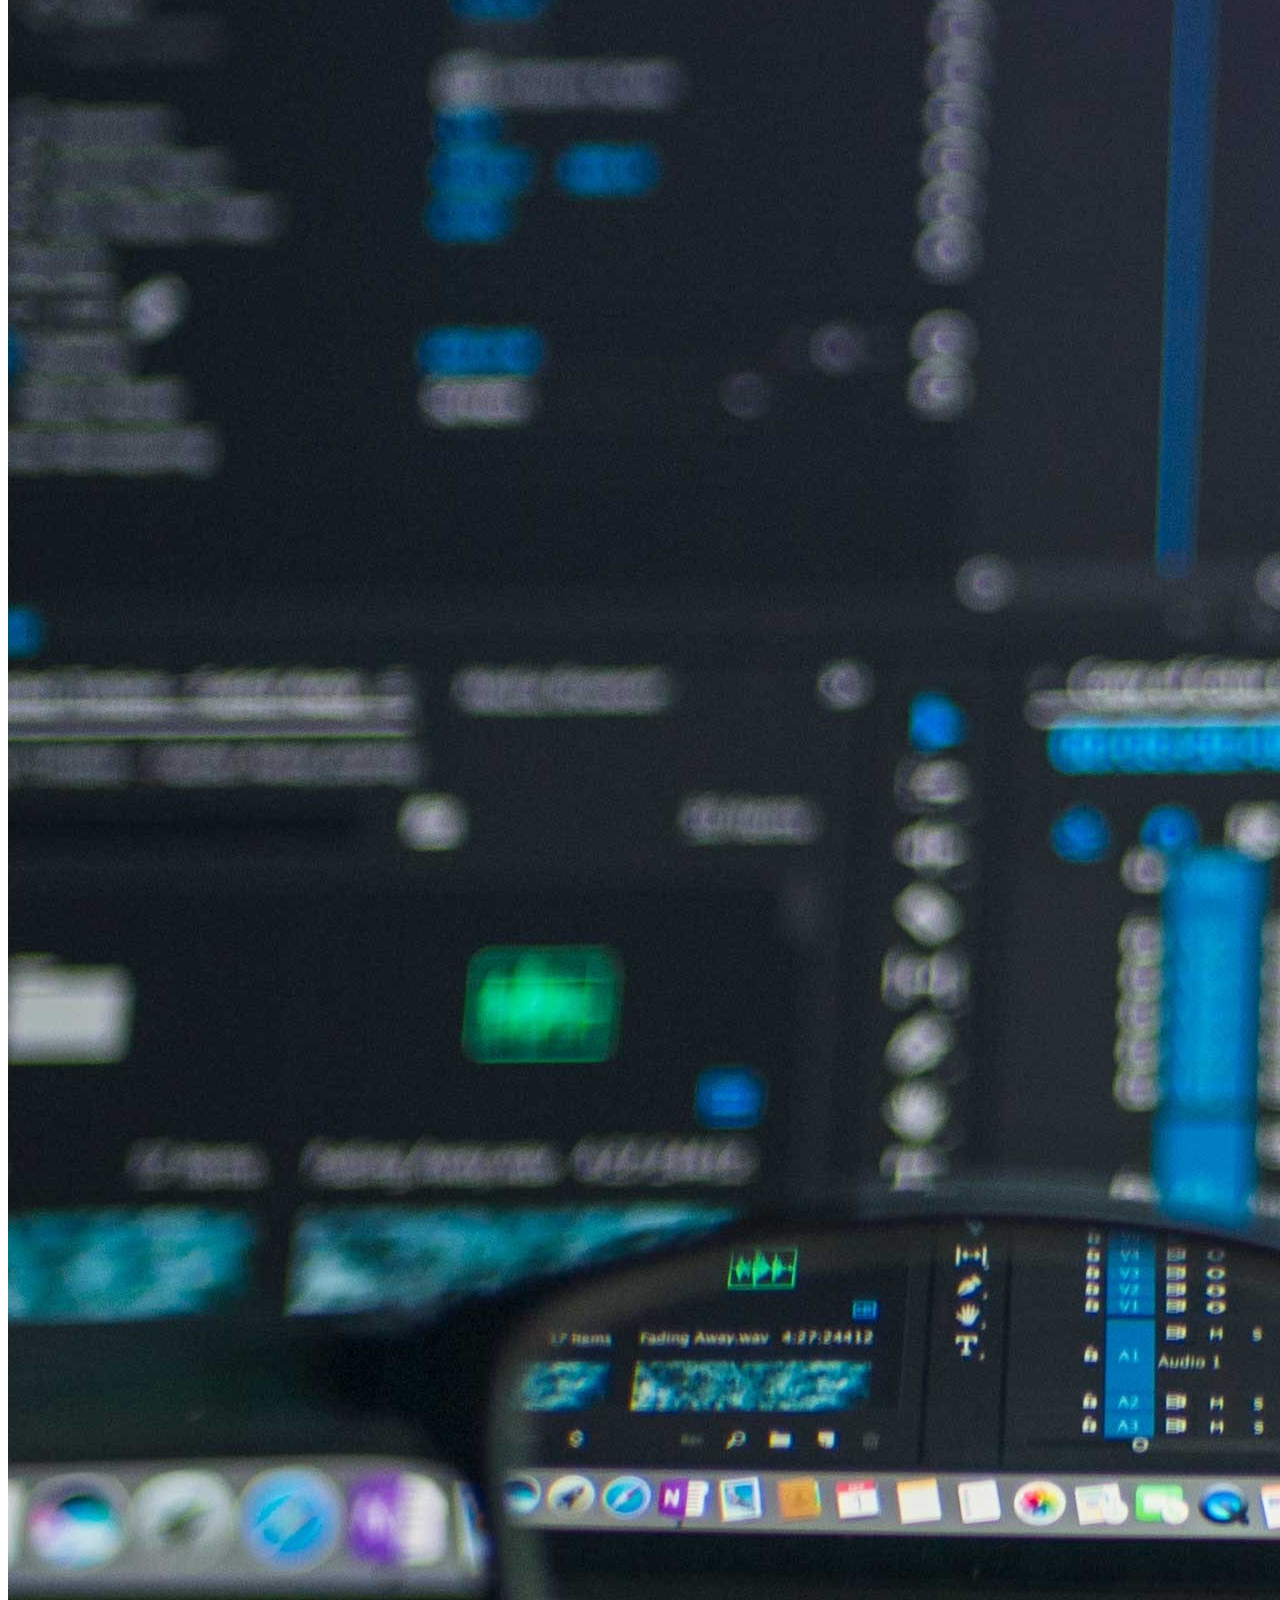
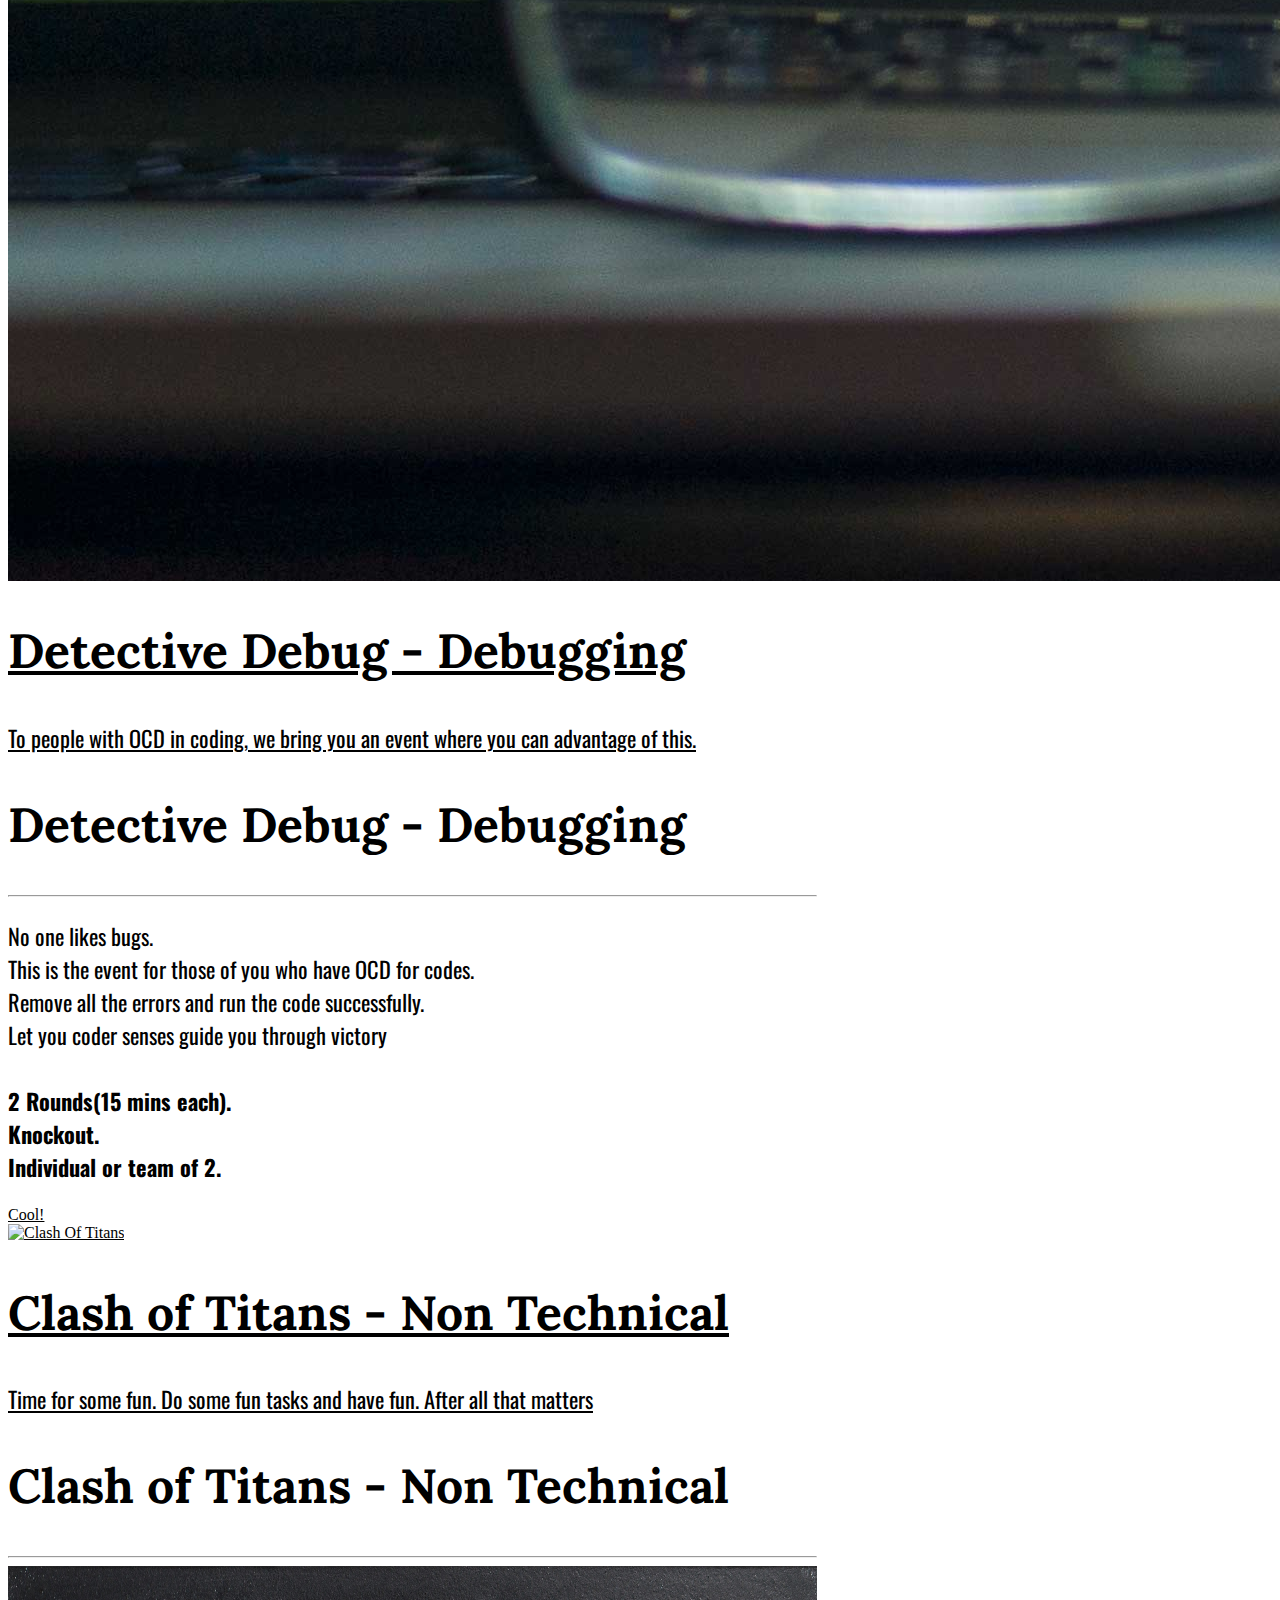
==== commit a84b64a5: "95% done" ====
--- a/index.html
+++ b/index.html
@@ -9,7 +9,7 @@
   <link rel="stylesheet" href="https://cdnjs.cloudflare.com/ajax/libs/materialize/1.0.0-beta/css/materialize.min.css">
   <title>Xenoiz 2k18</title>
   <link href="css/style.css" type="text/css" rel="stylesheet" media="screen,projection"/>
-    <link href="https://fonts.googleapis.com/css?family=Lora|Montserrat|Playfair+Display" rel="stylesheet">
+    <link href="https://fonts.googleapis.com/css?family=Lora|Montserrat|Playfair+Display|Oswald" rel="stylesheet">
 </head>
 <body>
 
@@ -29,6 +29,7 @@
           <li><a class="nav" href="#about">About</a></li>
           <li><a class="nav" href="#contact">Contact</a></li>
           <li><a class="nav" href="http://rmkcet.ac.in/busroutes.pdf">Bus Routes</a></li>
+          <li><a class="nav" href="rules.html">Rules</a></li>
         </ul>
         <ul class="sidenav grey lighten-2" id="mobile-menu">
           <li><a class="nav" href="#home">Home</a></li>
@@ -36,20 +37,22 @@
           <li><a class="nav" href="#about">About</a></li>
           <li><a class="nav" href="#contact">Contact</a></li>
           <li><a class="nav" href="http://rmkcet.ac.in/busroutes.pdf">Bus Routes</a></li>
+          <li><a class="nav" href="rules.html">Rules</a></li>
         </ul>
       </div>
     </nav>
    </div>
       <div class="container">
-          <div class = "section">
+          <div class = "section head">
               <div class="nf">
                   <h2>R.M.K College of Engineering and Technology</h2>
                   <h2>Department of Computer Science and Engineering</h2>
+                  <img src="img/Xenioz.png">
                   <h2>National level technical symposium</h2>
                   <h2 class="nf-r2 black-text text-lighten-1">27 August 2018</h2>
                   <h4 class="nf-r1 text-black text-lighten-1">To win big, you sometimes have to take big risks - BILL GATES </h4>
                   <br>
-                  <a href="" class="blue darken-1 waves-effect waves-light btn-large">Register</a>
+                  <a href="https://goo.gl/forms/7AKpc2y0JkvKUEq73" class="blue darken-1 waves-effect waves-light btn-large">Register</a>
               </div>
           </div>
       </div>
@@ -69,7 +72,7 @@
       <hr>
       <br>
     <a class="modal-trigger" href="#paper">
-        <div class="row hoverable">
+        <div class="row hoverable blue-grey lighten-2">
           <div class="col s12 l4">
               <img src="img/paper.jpg" alt="paper presentation" class="responsive-img">
           </div>
@@ -80,16 +83,22 @@
         </div>
     </a>
     <div id="paper" class="modal">
-        <div class="modal-content">
+        <div class="modal-content blue-grey lighten-2">
             <div class="row">
                 <div class="col s12 l12">
                     <h2 class="center-align">Olympus - Paper Presentation</h2>
                     <hr>
-                    <img src="img/paper.jpg" style="height:90%;width:100%">
-                    <p>Lorem ipsum dolor sit amet, consectetur adipiscing elit, sed do eiusmod tempor incididunt ut labore et dolore magna aliqua.
-                        Ut enim ad minim veniam, quis nostrud exercitation ullamco laboris nisi ut aliquip ex ea commodo consequat.
-                        Duis aute irure dolor in reprehenderit in voluptate velit esse cillum dolore eu fugiat nulla pariatur.
-                        Excepteur sint occaecat cupidatat non proident, sunt in culpa qui officia deserunt mollit anim id est laborum.
+                    <p class="content">
+                        This is a paper presentation event.<br>
+                        There will be three juries infront of whom you will present your ideas.<br>
+                        Blow them with your awesome ideas and the chicken dinner is yours.<br>
+
+                        <br>
+                        <strong>Send us the Abstract of your paper and more instructions will follow through mail.</strong><br>
+                        <strong>Topics: No restrictions</strong><br>
+                        <strong>Participation: Individual entries or a team of maximum three</strong><br>
+                        <strong>Last Date: 23 August 2018</strong><br>
+                        <strong>Send your Abstract to: xenoiz.info@gmail.com</strong>
                     </p>
                 </div>
             </div>
@@ -99,7 +108,7 @@
         </div>
     </div>
     <a class="modal-trigger" href="#coding">
-    <div class="row hoverable">
+    <div class="row hoverable green lighten-4">
       <div class="col s12 l4 offset-l1 push-l7">
           <img src="img/coding.jpg" alt="Coding" class="responsive-img">
       </div>
@@ -110,10 +119,113 @@
     </div>
     </a>
       <div id="coding" class="modal">
-          <div class="modal-content">
+          <div class="modal-content green lighten-4">
               <div class="row">
                   <div class="col s12 l12">
-                      <h2 class="center-align">Olympus - Paper Presentation</h2>
+                      <h2 class="center-align">Hack our way - Coding</h2>
+                      <hr>
+                      <p class="content">
+                         If you are facinated by Algorithms, Data structures and programming this event is right for you.<br>
+                         We will have two rounds of intensive coding after which the best of the best will be chosen.<br>
+                         Don't brute force it, let the Algo-"rythm" Flow.<br>
+                          <br>
+                          <strong>3 rounds.</strong><br>
+                          <strong>3 Questions per round.</strong><br>
+                         <strong>Individual or team of 2.</strong>
+                      </p>
+                  </div>
+              </div>
+          </div>
+          <div class="modal-footer">
+              <a href="#!" class="modal-close waves-effect waves-green btn-flat">Cool!</a>
+          </div>
+      </div>
+    <a class="modal-trigger" href="#techquiz">
+    <div class="row hoverable teal accent-1">
+      <div class="col s12 l4">
+          <img src="img/quiz.jpg" alt="TechnicalQuiz" class="responsive-img">
+      </div>
+      <div class="col s12 l6 offset-l1">
+        <h2 class="indigo-text text-darken-4">Techcyclopedia - Tech Quiz</h2>
+        <p>To all tech geeks out there, here is your appetite. Take part in a classic tech quiz and kill the buzzer.</p>
+      </div>
+    </div>
+    </a>
+      <div id="techquiz" class="modal">
+          <div class="modal-content teal accent-1">
+              <div class="row">
+                  <div class="col s12 l12">
+                      <h2 class="center-align">Techcyclopedia - Tech Quiz</h2>
+                      <hr>
+                      <p class="content">
+                          This is the event you unleash the Tech beast inside you.<br>
+                          Get ready to rumble and hit the buzzer.<br>
+                          Hear the questions and shoot back the answers.<br>
+                          2 rounds of pure rapid fire questions and a final round with buzzer.<br>
+                          Are you ready?<br>
+                          <br>
+                          <strong>4 Rounds.</strong><br>
+                          <strong>10 Questions per round.</strong><br>
+                          <strong>Knockout.</strong><br>
+                          <strong>Individual or team of 2.</strong>
+                      </p>
+                  </div>
+              </div>
+          </div>
+          <div class="modal-footer">
+              <a href="#!" class="modal-close waves-effect waves-green btn-flat">Cool!</a>
+          </div>
+      </div>
+    <a class="modal-trigger" href="#debug">
+    <div class="row hoverable red lighten-2">
+        <div class="col s12 l4 offset-l1 push-l7">
+            <img src="img/debugging.jpg" alt="Debugging" class="responsive-img">
+        </div>
+        <div class="col s12 l6 offset-l1 pull-l5 right-align">
+            <h2 class="indigo-text text-darken-4">Detective Debug - Debugging</h2>
+            <p>To people with OCD in coding, we bring you an event where you can advantage of this.</p>
+        </div>
+    </div>
+    </a>
+      <div id="debug" class="modal">
+          <div class="modal-content red lighten-2">
+              <div class="row">
+                  <div class="col s12 l12">
+                      <h2 class="center-align">Detective Debug - Debugging</h2>
+                      <hr>
+                      <p class="content">
+                          No one likes bugs.<br>
+                          This is the event for those of you who have OCD for codes.<br>
+                          Remove all the errors and run the code successfully.<br>
+                          Let you coder senses guide you through victory<br>
+                          <br>
+                          <strong>2 Rounds(15 mins each).</strong><br>
+                          <strong>Knockout.</strong><br>
+                          <strong>Individual or team of 2.</strong>
+                      </p>
+                  </div>
+              </div>
+          </div>
+          <div class="modal-footer">
+              <a href="#!" class="modal-close waves-effect waves-green btn-flat">Cool!</a>
+          </div>
+      </div>
+    <a class="modal-trigger" href="#nontech">
+    <div class="row hoverable deep-purple lighten-2">
+        <div class="col s12 l4">
+            <img src="img/clash.jpg" alt="Clash Of Titans" class="responsive-img">
+        </div>
+        <div class="col s12 l6 offset-l1">
+            <h2 class="indigo-text text-darken-4">Clash of Titans - Non Technical</h2>
+            <p>Time for some fun. Do some fun tasks and have fun. After all that matters</p>
+        </div>
+    </div>
+    </a>
+      <div id="nontech" class="modal">
+          <div class="modal-content deep-purple lighten-2">
+              <div class="row">
+                  <div class="col s12 l12">
+                      <h2 class="center-align">Clash of Titans - Non Technical</h2>
                       <hr>
                       <img src="img/paper.jpg" style="height:90%;width:100%">
                       <p>Lorem ipsum dolor sit amet, consectetur adipiscing elit, sed do eiusmod tempor incididunt ut labore et dolore magna aliqua.
@@ -128,24 +240,24 @@
               <a href="#!" class="modal-close waves-effect waves-green btn-flat">Cool!</a>
           </div>
       </div>
-    <a class="modal-trigger" href="#techquiz">
-    <div class="row hoverable">
-      <div class="col s12 l4">
-          <img src="img/quiz.jpg" alt="TechnicalQuiz" class="responsive-img">
-      </div>
-      <div class="col s12 l6 offset-l1">
-        <h2 class="indigo-text text-darken-4">Techcyclopedia - Tech Quiz</h2>
-        <p>To all tech geeks out there, here is your appetite. Take part in a classic tech quiz and kill the buzzer.</p>
-      </div>
-    </div>
-    </a>
-      <div id="techquiz" class="modal">
-          <div class="modal-content">
+      <a class="modal-trigger" href="#nontech1">
+          <div class="row hoverable light-blue lighten-3">
+              <div class="col s12 l4 offset-l1 push-l7">
+                  <img src="img/nontech2.jpg" alt="Debugging" class="responsive-img">
+              </div>
+              <div class="col s12 l6 offset-l1 pull-l5 right-align">
+                  <h2 class="indigo-text text-darken-4">Non technical</h2>
+                  <p>To people with OCD in coding, we bring you an event where you can advantage of this.</p>
+              </div>
+          </div>
+      </a>
+      <div id="nontech1" class="modal">
+          <div class="modal-content light-blue lighten-3">
               <div class="row">
                   <div class="col s12 l12">
-                      <h2 class="center-align">Olympus - Paper Presentation</h2>
+                      <h2 class="center-align">Non technical</h2>
                       <hr>
-                      <img src="img/paper.jpg" style="height:90%;width:100%">
+                      <img src="img/nontech2.jpg" style="height:90%;width:100%">
                       <p>Lorem ipsum dolor sit amet, consectetur adipiscing elit, sed do eiusmod tempor incididunt ut labore et dolore magna aliqua.
                           Ut enim ad minim veniam, quis nostrud exercitation ullamco laboris nisi ut aliquip ex ea commodo consequat.
                           Duis aute irure dolor in reprehenderit in voluptate velit esse cillum dolore eu fugiat nulla pariatur.
@@ -158,66 +270,7 @@
               <a href="#!" class="modal-close waves-effect waves-green btn-flat">Cool!</a>
           </div>
       </div>
-    <a class="modal-trigger" href="#debug">
-    <div class="row hoverable">
-        <div class="col s12 l4 offset-l1 push-l7">
-            <img src="img/debugging.jpg" alt="Debugging" class="responsive-img">
-        </div>
-        <div class="col s12 l6 offset-l1 pull-l5 right-align">
-            <h2 class="indigo-text text-darken-4">Detective Debug - Debugging</h2>
-            <p>To people with OCD in coding, we bring you an event where you can advantage of this.</p>
-        </div>
-    </div>
-    </a>
-      <div id="debug" class="modal">
-          <div class="modal-content">
-              <div class="row">
-                  <div class="col s12 l12">
-                      <h2 class="center-align">Olympus - Paper Presentation</h2>
-                      <hr>
-                      <img src="img/paper.jpg" style="height:90%;width:100%">
-                      <p>Lorem ipsum dolor sit amet, consectetur adipiscing elit, sed do eiusmod tempor incididunt ut labore et dolore magna aliqua.
-                          Ut enim ad minim veniam, quis nostrud exercitation ullamco laboris nisi ut aliquip ex ea commodo consequat.
-                          Duis aute irure dolor in reprehenderit in voluptate velit esse cillum dolore eu fugiat nulla pariatur.
-                          Excepteur sint occaecat cupidatat non proident, sunt in culpa qui officia deserunt mollit anim id est laborum.
-                      </p>
-                  </div>
-              </div>
-          </div>
-          <div class="modal-footer">
-              <a href="#!" class="modal-close waves-effect waves-green btn-flat">Cool!</a>
-          </div>
-      </div>
-    <a class="modal-trigger" href="#nontech">
-    <div class="row hoverable">
-        <div class="col s12 l4">
-            <img src="img/clash.jpg" alt="Clash Of Titans" class="responsive-img">
-        </div>
-        <div class="col s12 l6 offset-l1">
-            <h2 class="indigo-text text-darken-4">Clash of Titans - Non Technical</h2>
-            <p>Time for some fun. Do some fun tasks and have fun. After all that matters</p>
-        </div>
-    </div>
-    </a>
-      <div id="nontech" class="modal">
-          <div class="modal-content">
-              <div class="row">
-                  <div class="col s12 l12">
-                      <h2 class="center-align">Olympus - Paper Presentation</h2>
-                      <hr>
-                      <img src="img/paper.jpg" style="height:90%;width:100%">
-                      <p>Lorem ipsum dolor sit amet, consectetur adipiscing elit, sed do eiusmod tempor incididunt ut labore et dolore magna aliqua.
-                          Ut enim ad minim veniam, quis nostrud exercitation ullamco laboris nisi ut aliquip ex ea commodo consequat.
-                          Duis aute irure dolor in reprehenderit in voluptate velit esse cillum dolore eu fugiat nulla pariatur.
-                          Excepteur sint occaecat cupidatat non proident, sunt in culpa qui officia deserunt mollit anim id est laborum.
-                      </p>
-                  </div>
-              </div>
-          </div>
-          <div class="modal-footer">
-              <a href="#!" class="modal-close waves-effect waves-green btn-flat">Cool!</a>
-          </div>
-      </div>
+      <a href="rules.html" class="blue darken-1 waves-effect waves-light btn-large">Register</a>
   </section>
 
   <!-- parallax -->
@@ -266,6 +319,24 @@
     </div>
   <h2 class="nf-r1 coll">Department of Computer Science and Engineering</h2>
       <div class="row">
+          <div class="col s12 l6">
+              <h2 class="indigo-text text-darken-4 name">Dr.Paul Raj D</h2>
+              <h4 class="name">HOD</h4>
+          </div>
+          <div class="col s12 l6">
+              <h2 class="indigo-text text-darken-4 name">Dr.Vigilson Prem M</h2>
+              <h4 class="name">Assistant HOD</h4>
+          </div>
+      </div>
+      <div class="row">
+          <div class="col s12 l5 offset-l1">
+              <img src="img/hod.jpg" class="circle responsive-img img">
+          </div>
+          <div class="col s12 l5 offset-l1">
+              <img src="img/vigilsonPrem.jpg" class="circle responsive-img img">
+          </div>
+      </div>
+      <div class="row">
           <div class="col s12 l12">
               <p class="center-align about">
                   The Department of Computer Science and Engineering was started in the academic year 2008-09 with an intake of 60 students and increased the intake to 120 students in 2012.
@@ -295,7 +366,7 @@
           <h2 class = "nf-r1" style="font-size:1.5em">Staff Coordinator</h2>
           <p style="font-size:1em">Ms Prem Priya P<br>
               (Assistant Professor)<br>
-              MS Indra G<br>
+              Ms Indra G<br>
               (Assistant Professor)<br>
                Dept. of Computer Science and Engineering<br>
                Phone: 044-33303637<br>
@@ -316,17 +387,20 @@
   <!-- footer -->
   <footer class="page-footer grey darken-3">
     <div class="container">
-      <div class="row">
-        <div class="col l4 offset-l2 s12">
-          <h5 class="white-text">Connect</h5>
-          <ul>
-            <li><a class="grey-text text-lighten-3" href="http://rmkcet.ac.in">College Website</a></li>
-            <li>xenoiz@gmail.com</li>
-            <li>Phone: 044-33303634</li>
-            <li>Mobile: +91 9952773344</li>
-          </ul>
-        </div>
-      </div>
+        <div class="row">
+            <div class="col l3 s12">
+                <h6><a class="grey-text text-lighten-3" href="http://rmkcet.ac.in">College Website</a></h6>
+            </div>
+            <div class="col l3 s12">
+                <h6>xenoiz.info@gmail.com</h6>
+            </div>
+            <div class="col l3 s12">
+                <h6><i class="material-icons">phonelink_ring</i>Phone: 044-33303634</h6>
+            </div>
+            <div class="col l3 s12">
+                 <h6><i class="material-icons">phone</i>   Mobile: +91 9952773344</h6>
+            </div>
+        </div>
     </div>
     <div class="footer-copyright grey darken-4">
       <div class="container center-align">&copy; 2018 Zenox</div>
--- a/css/style.css
+++ b/css/style.css
@@ -78,7 +78,8 @@
     background-color: rgb(255,255,255,0.9);
 }
 p{
-    font-size:1.2em;
+    font-size:1.4em;
+    font-family: oswald;
 }
 a{
     color:inherit;
@@ -115,3 +116,7 @@
     max-height:85%;
     width:80%;
 }
+header{
+    background-color:#ffd54f;
+}
+
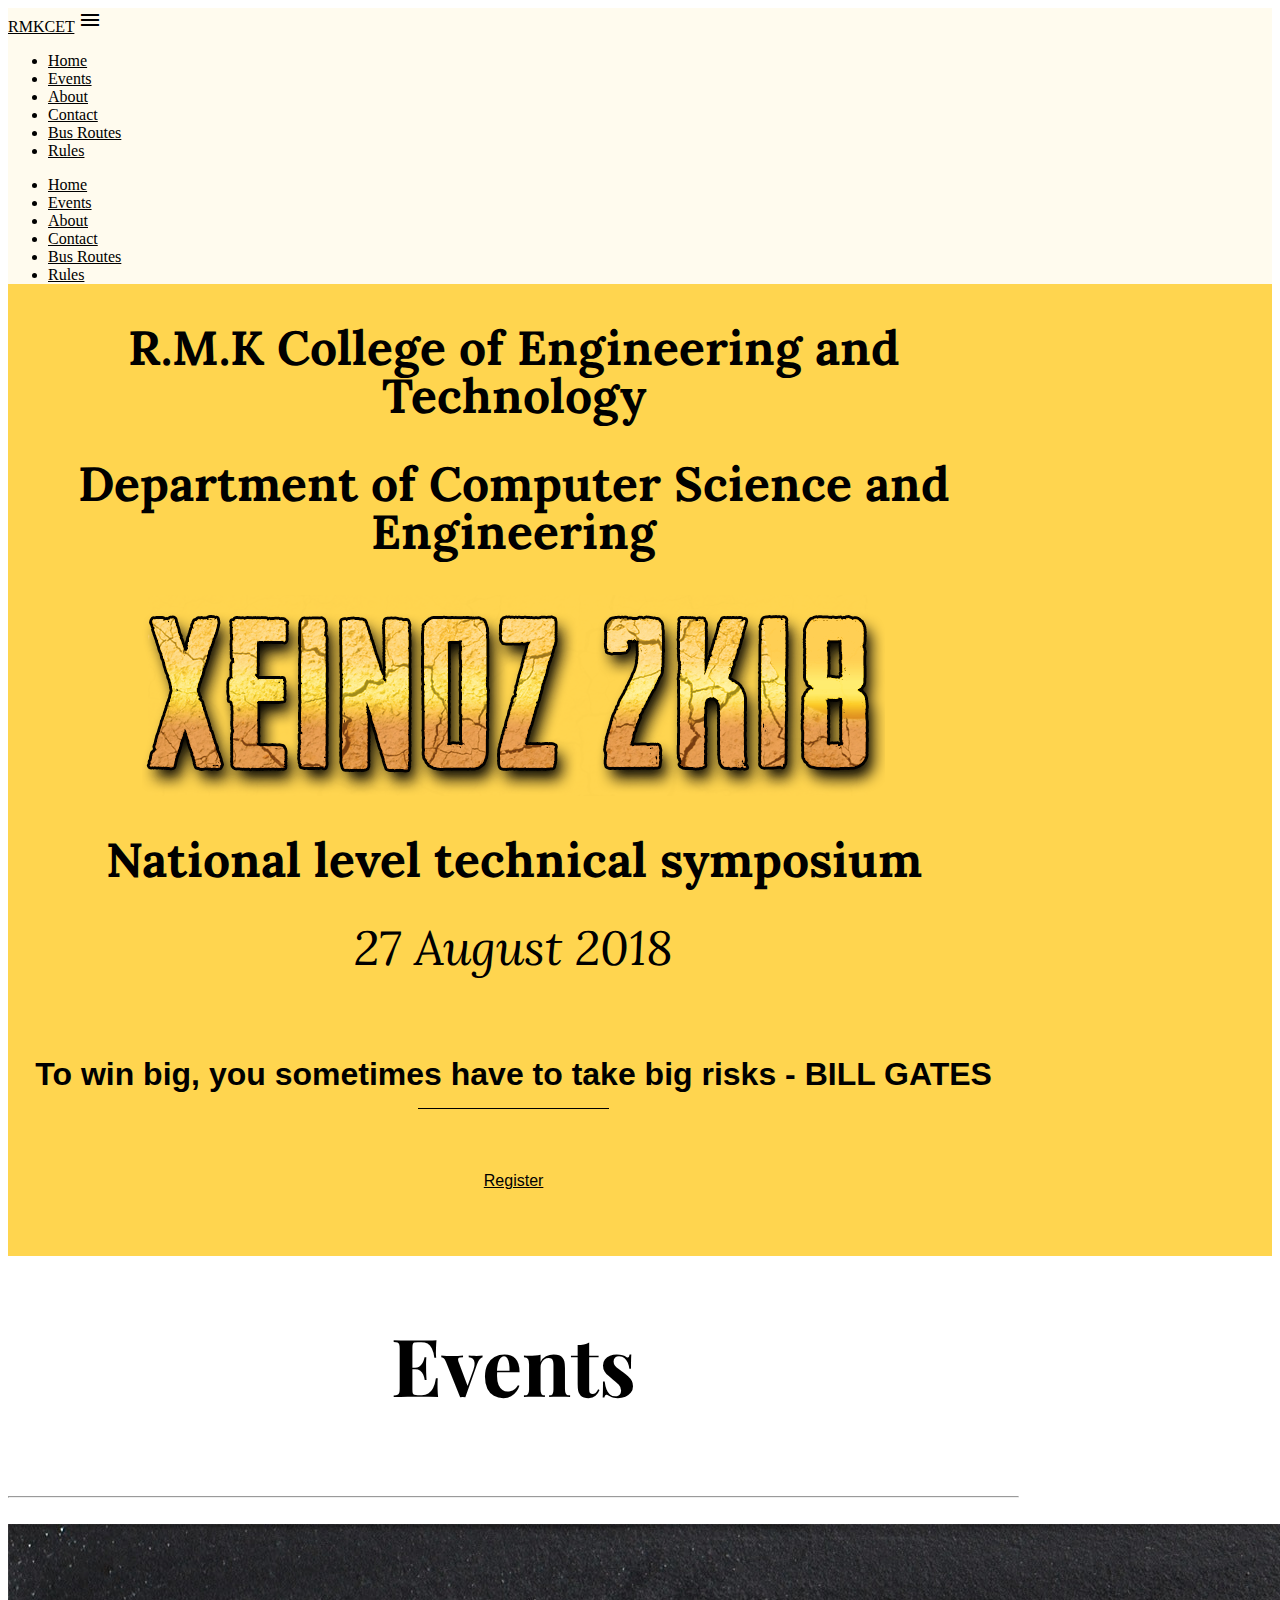
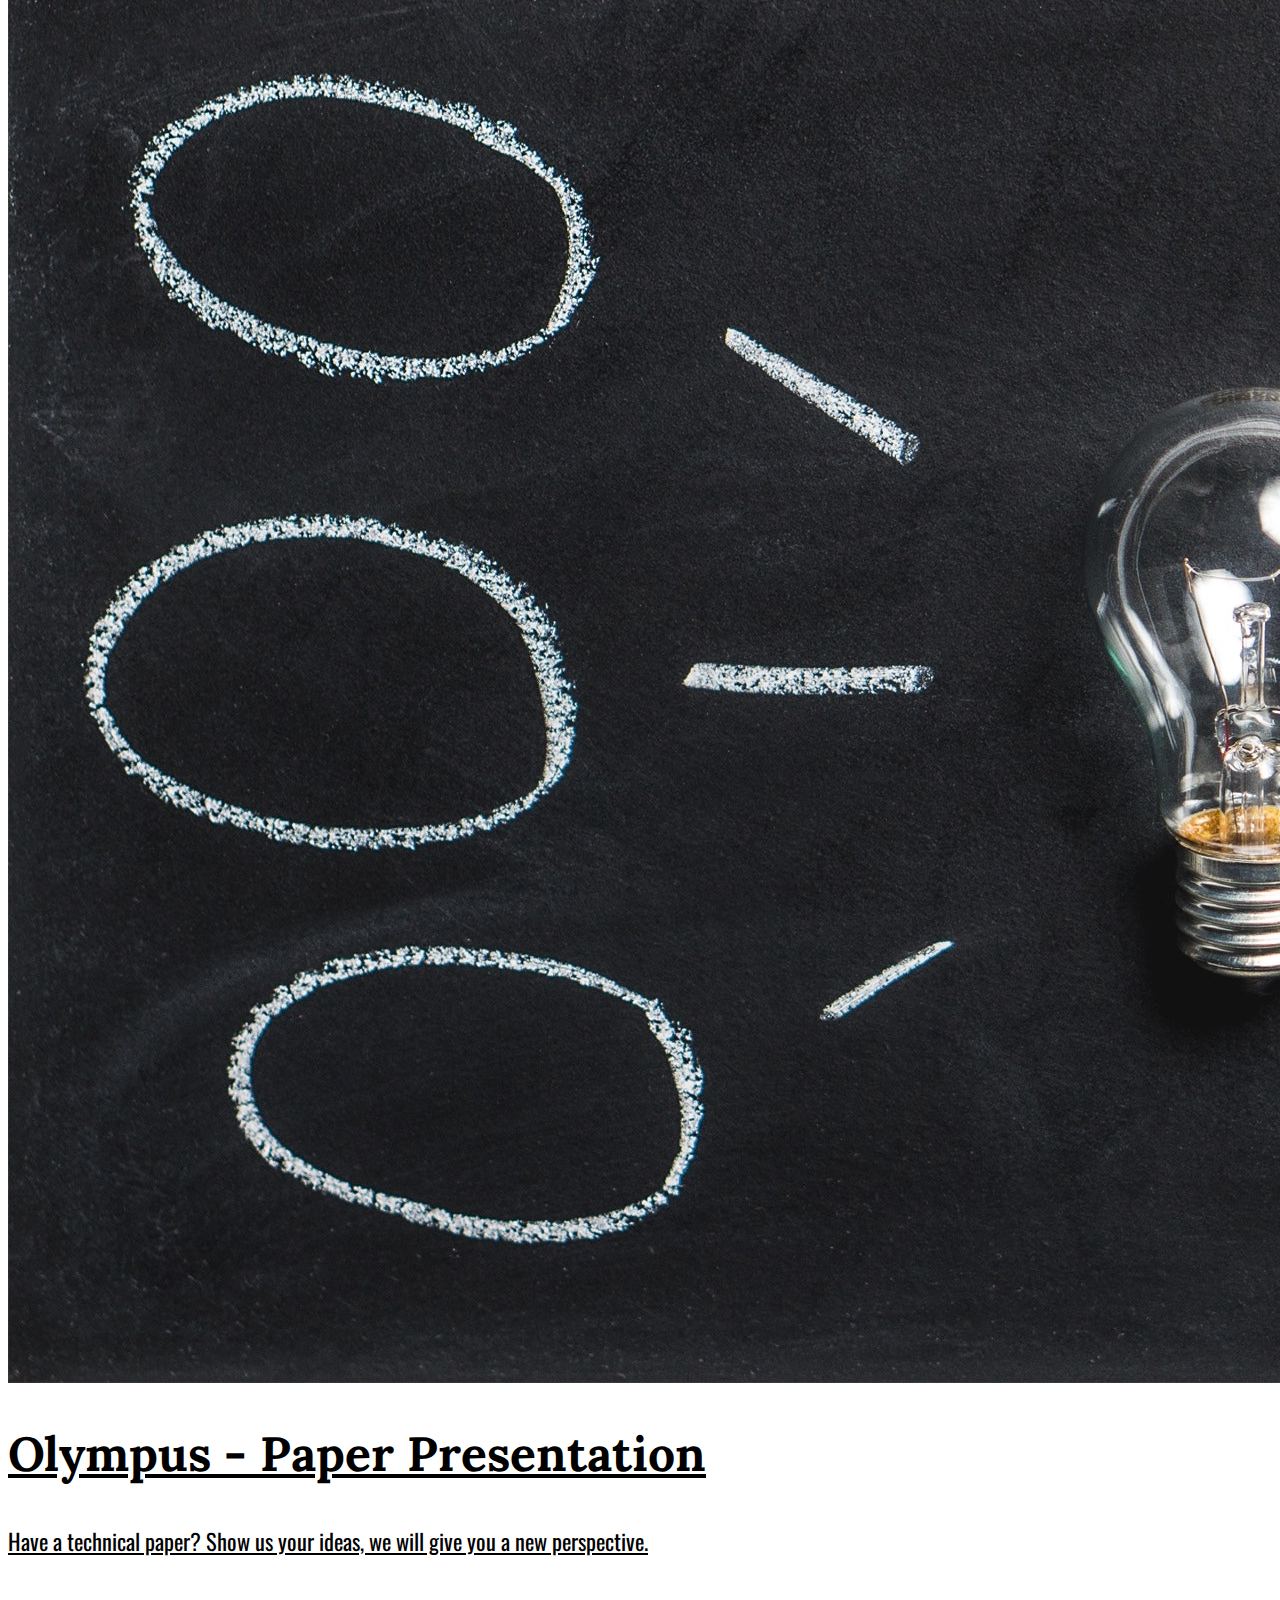
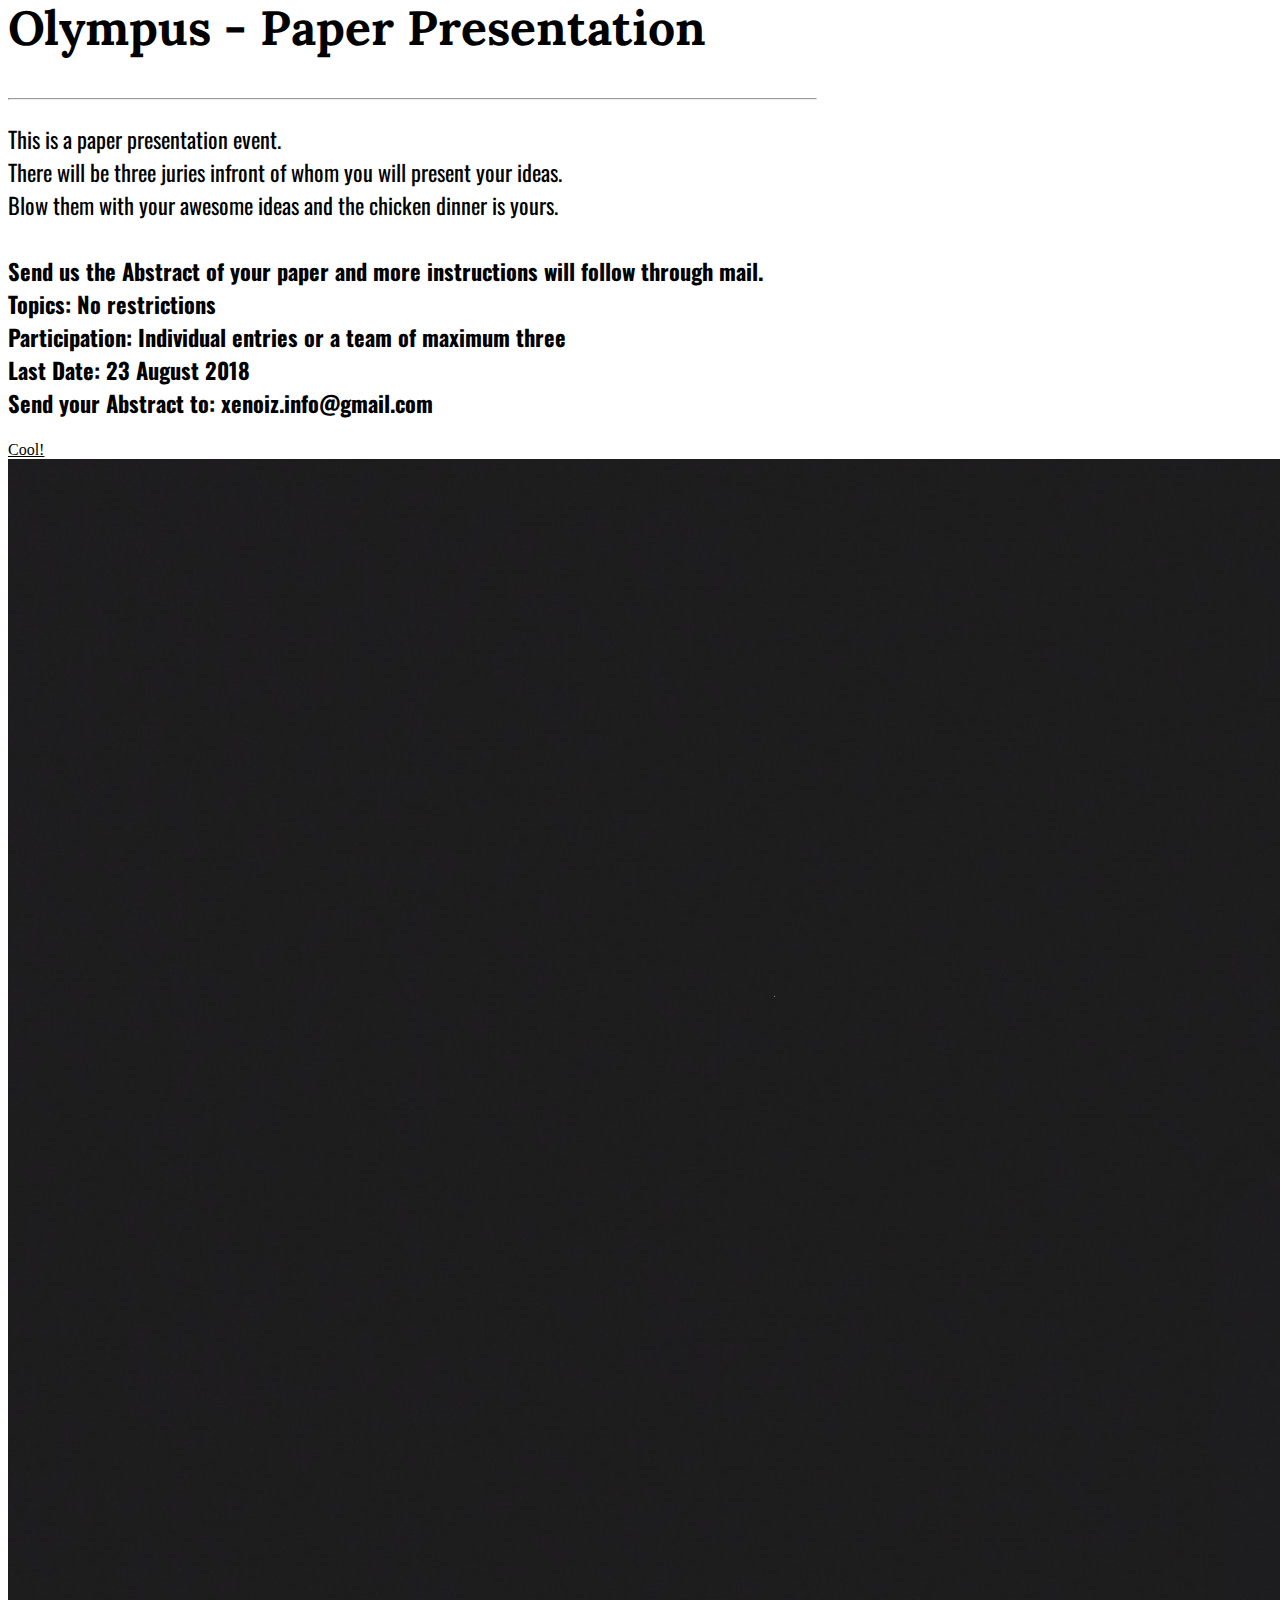
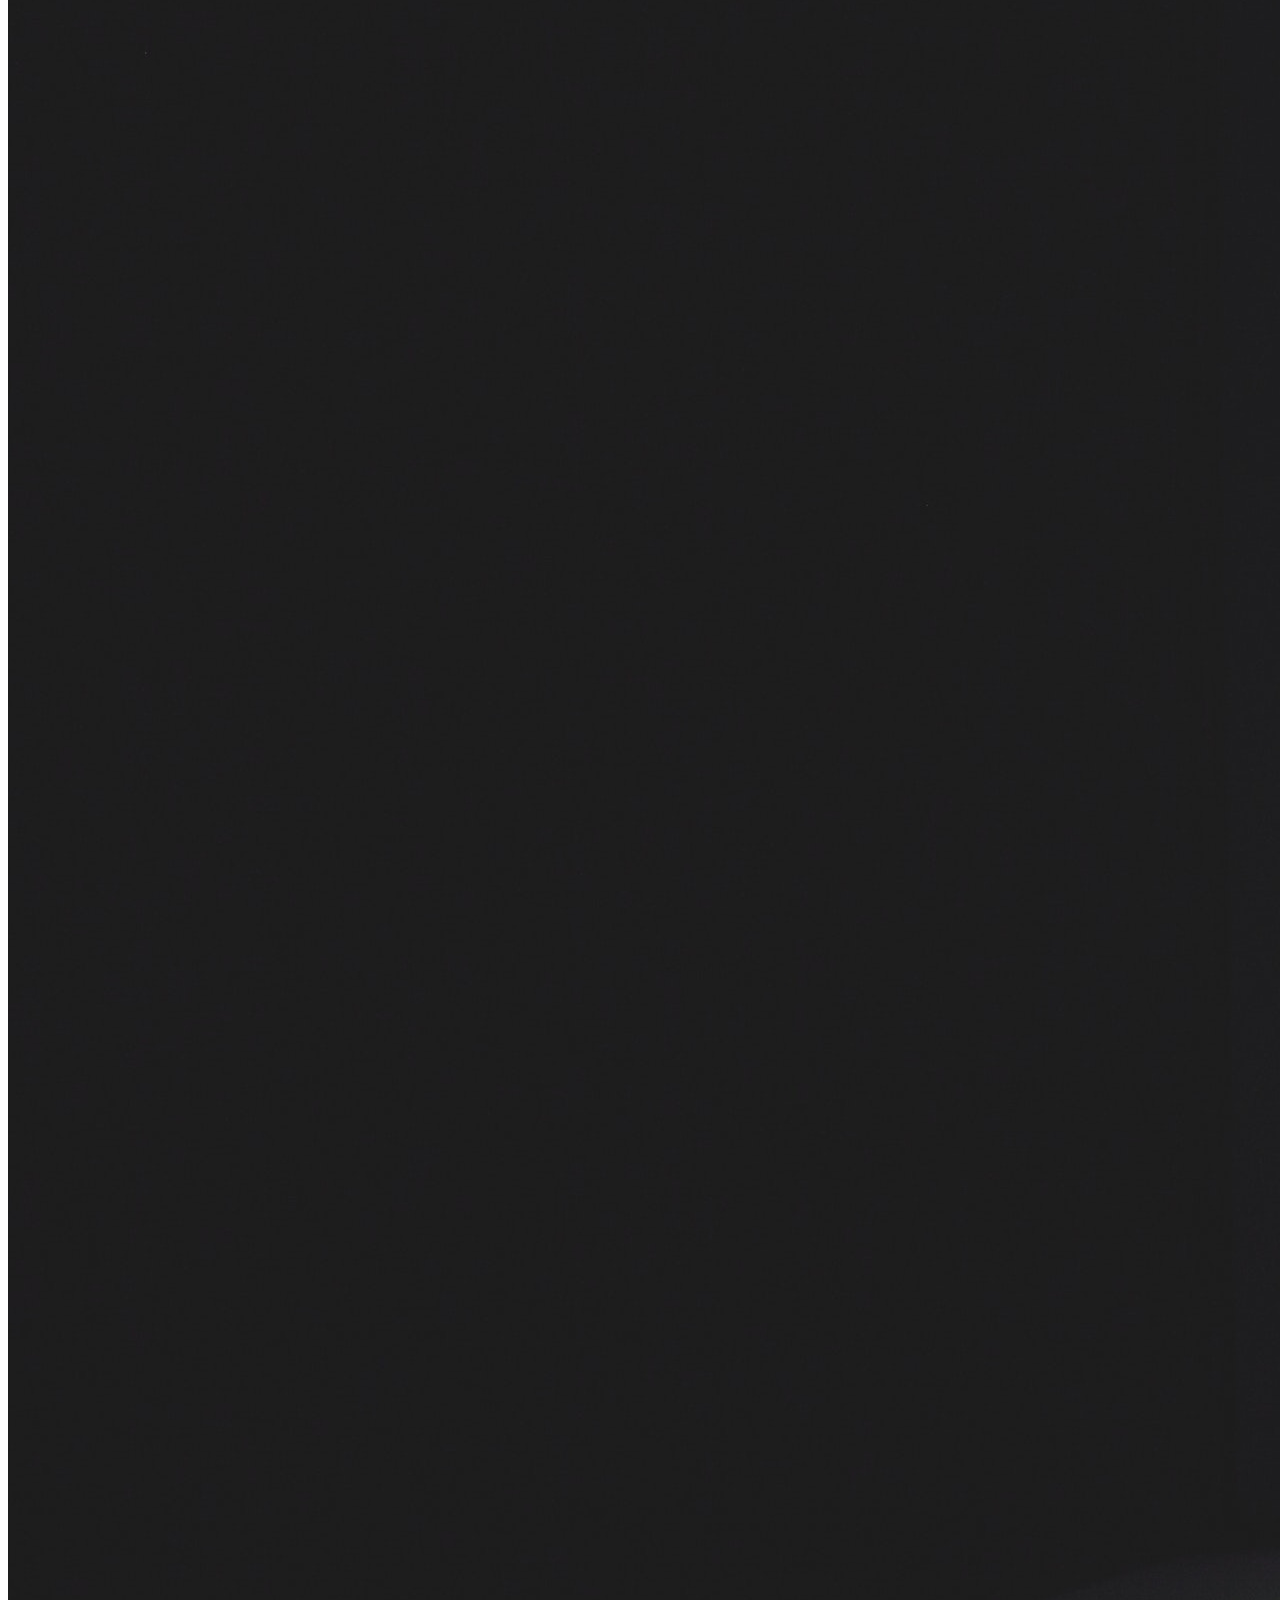
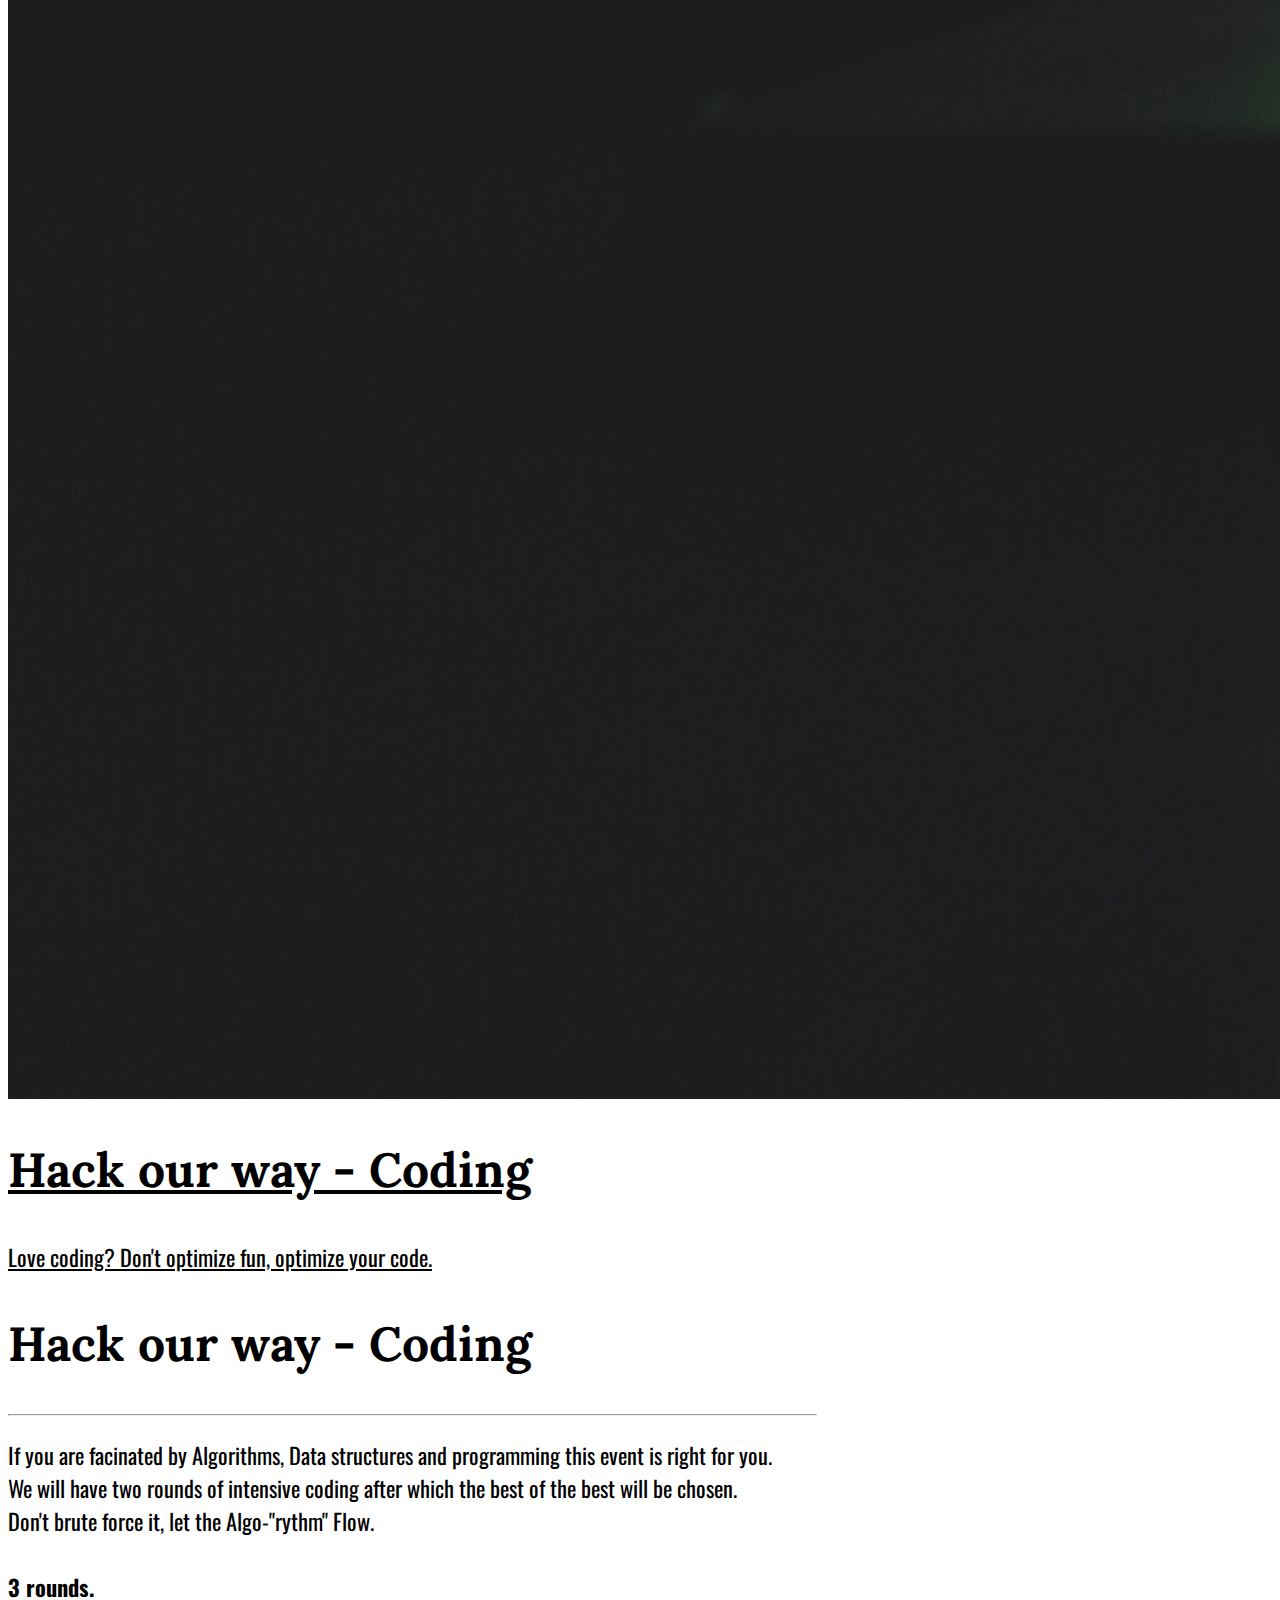
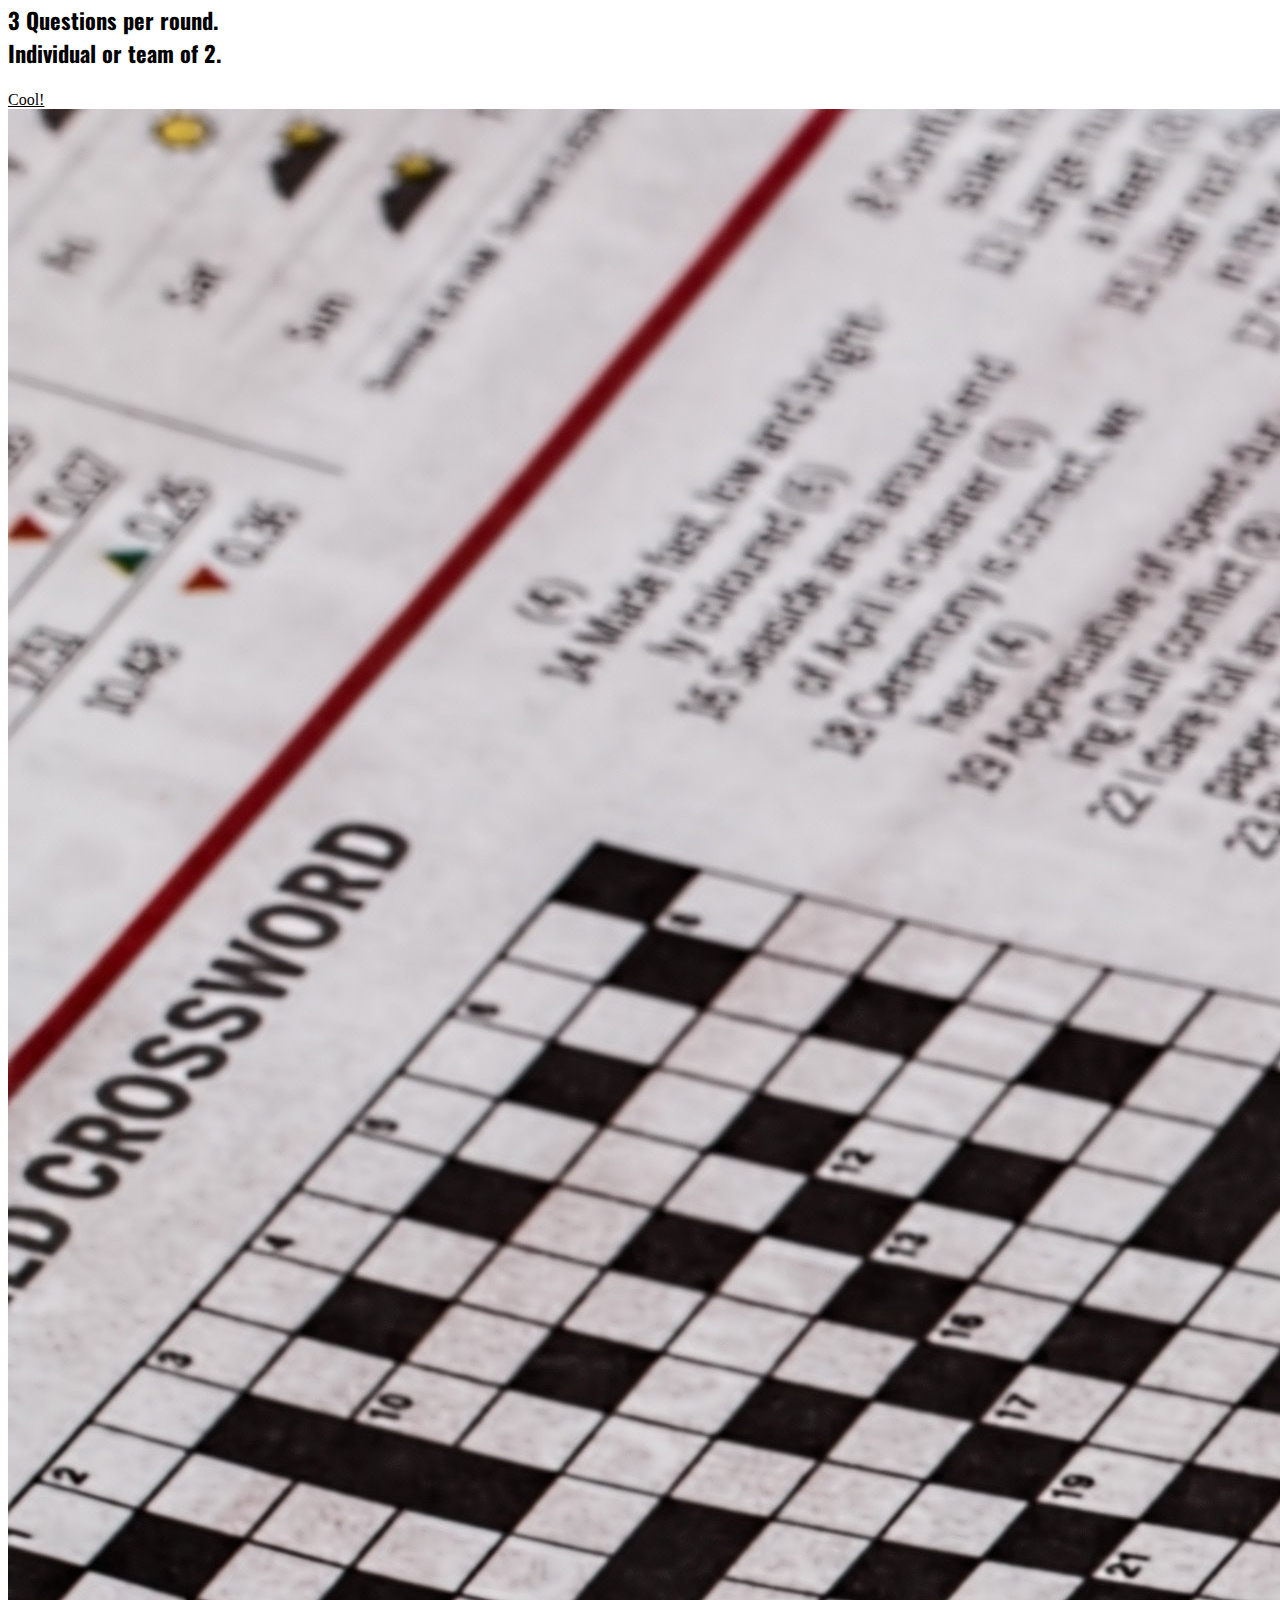
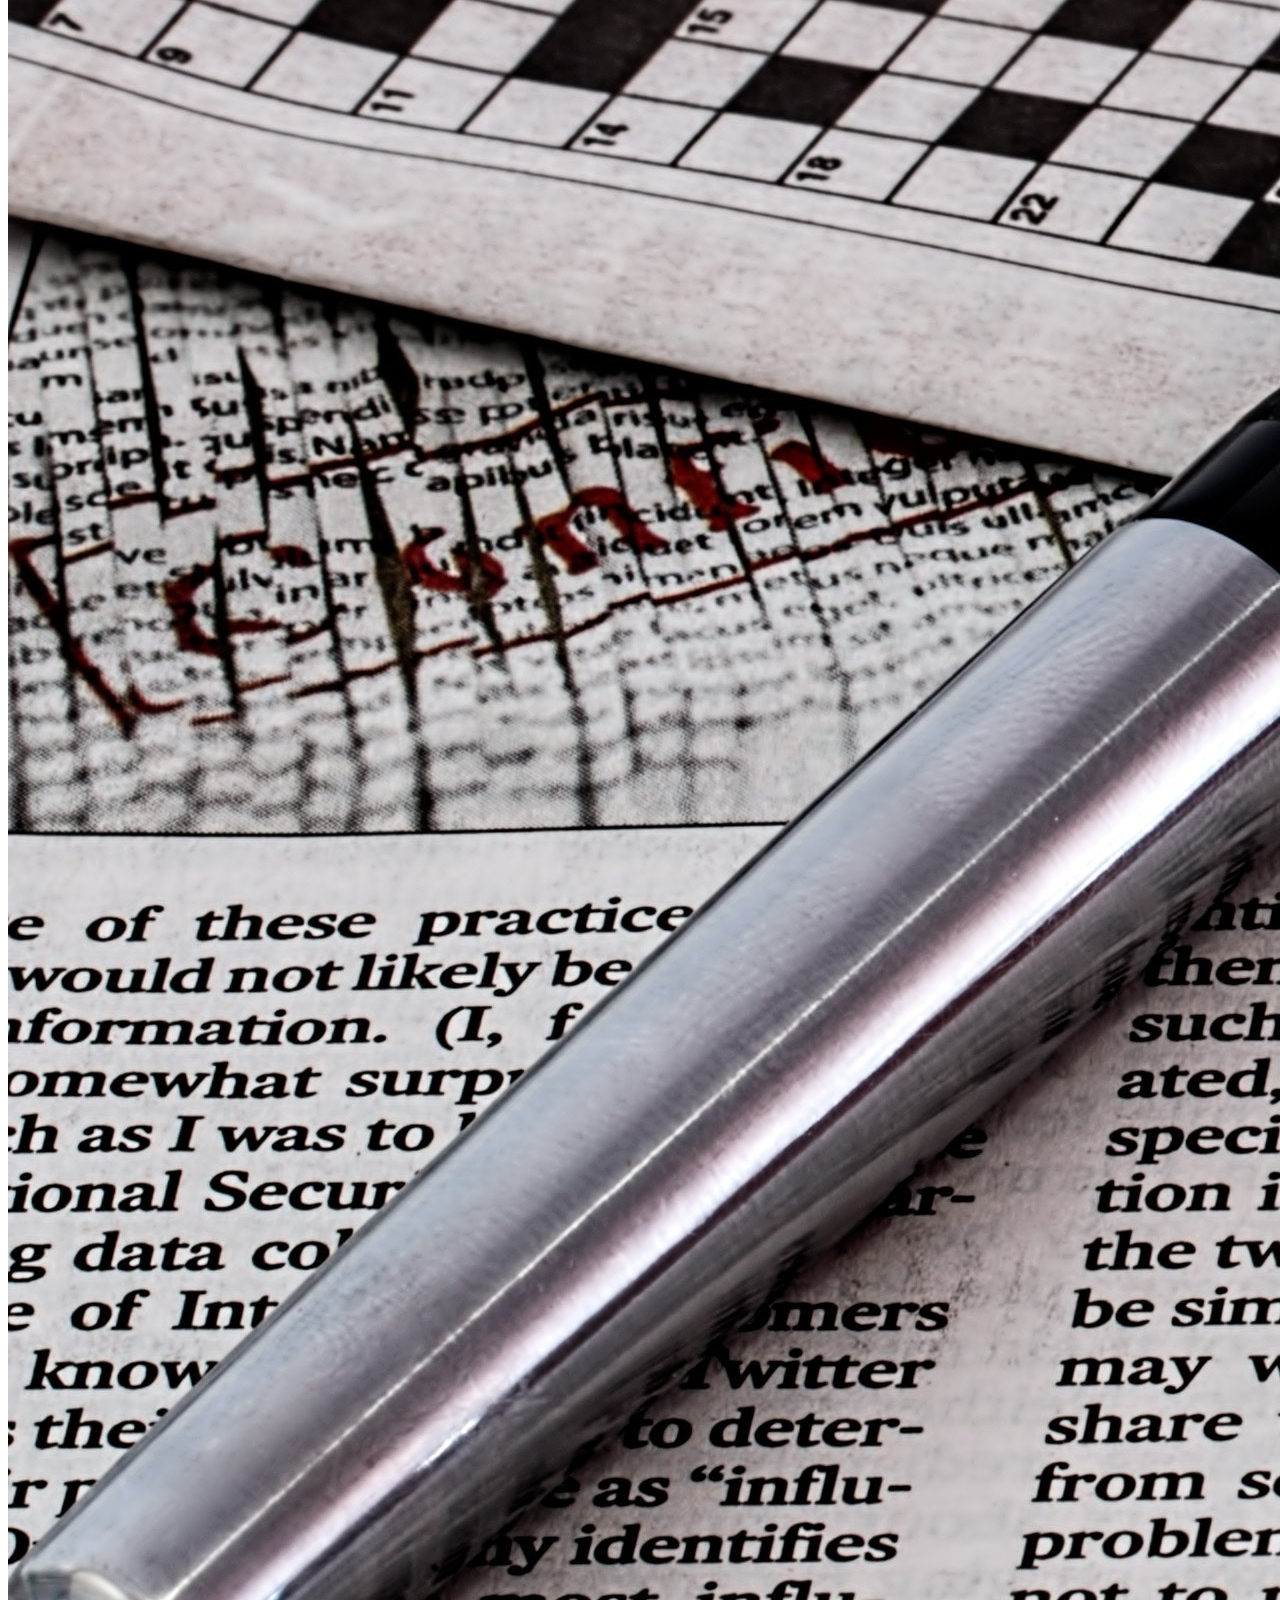
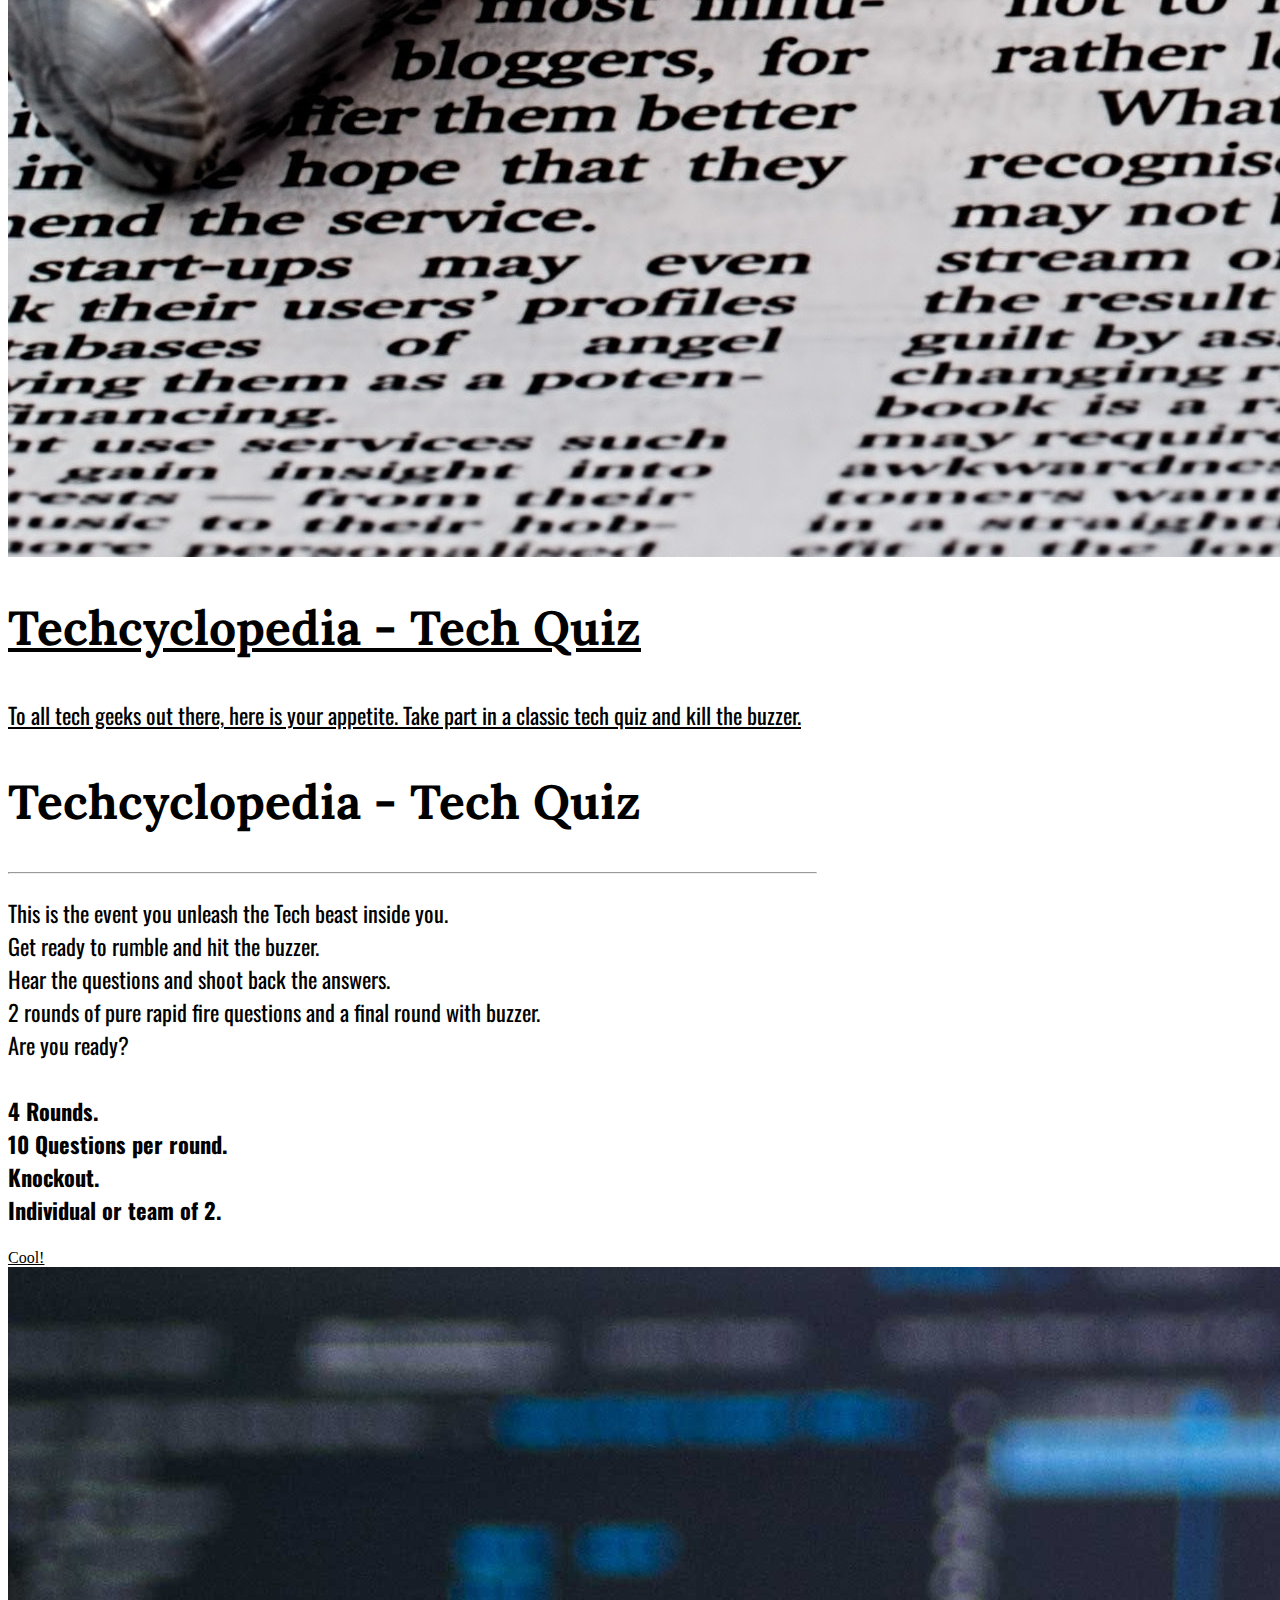
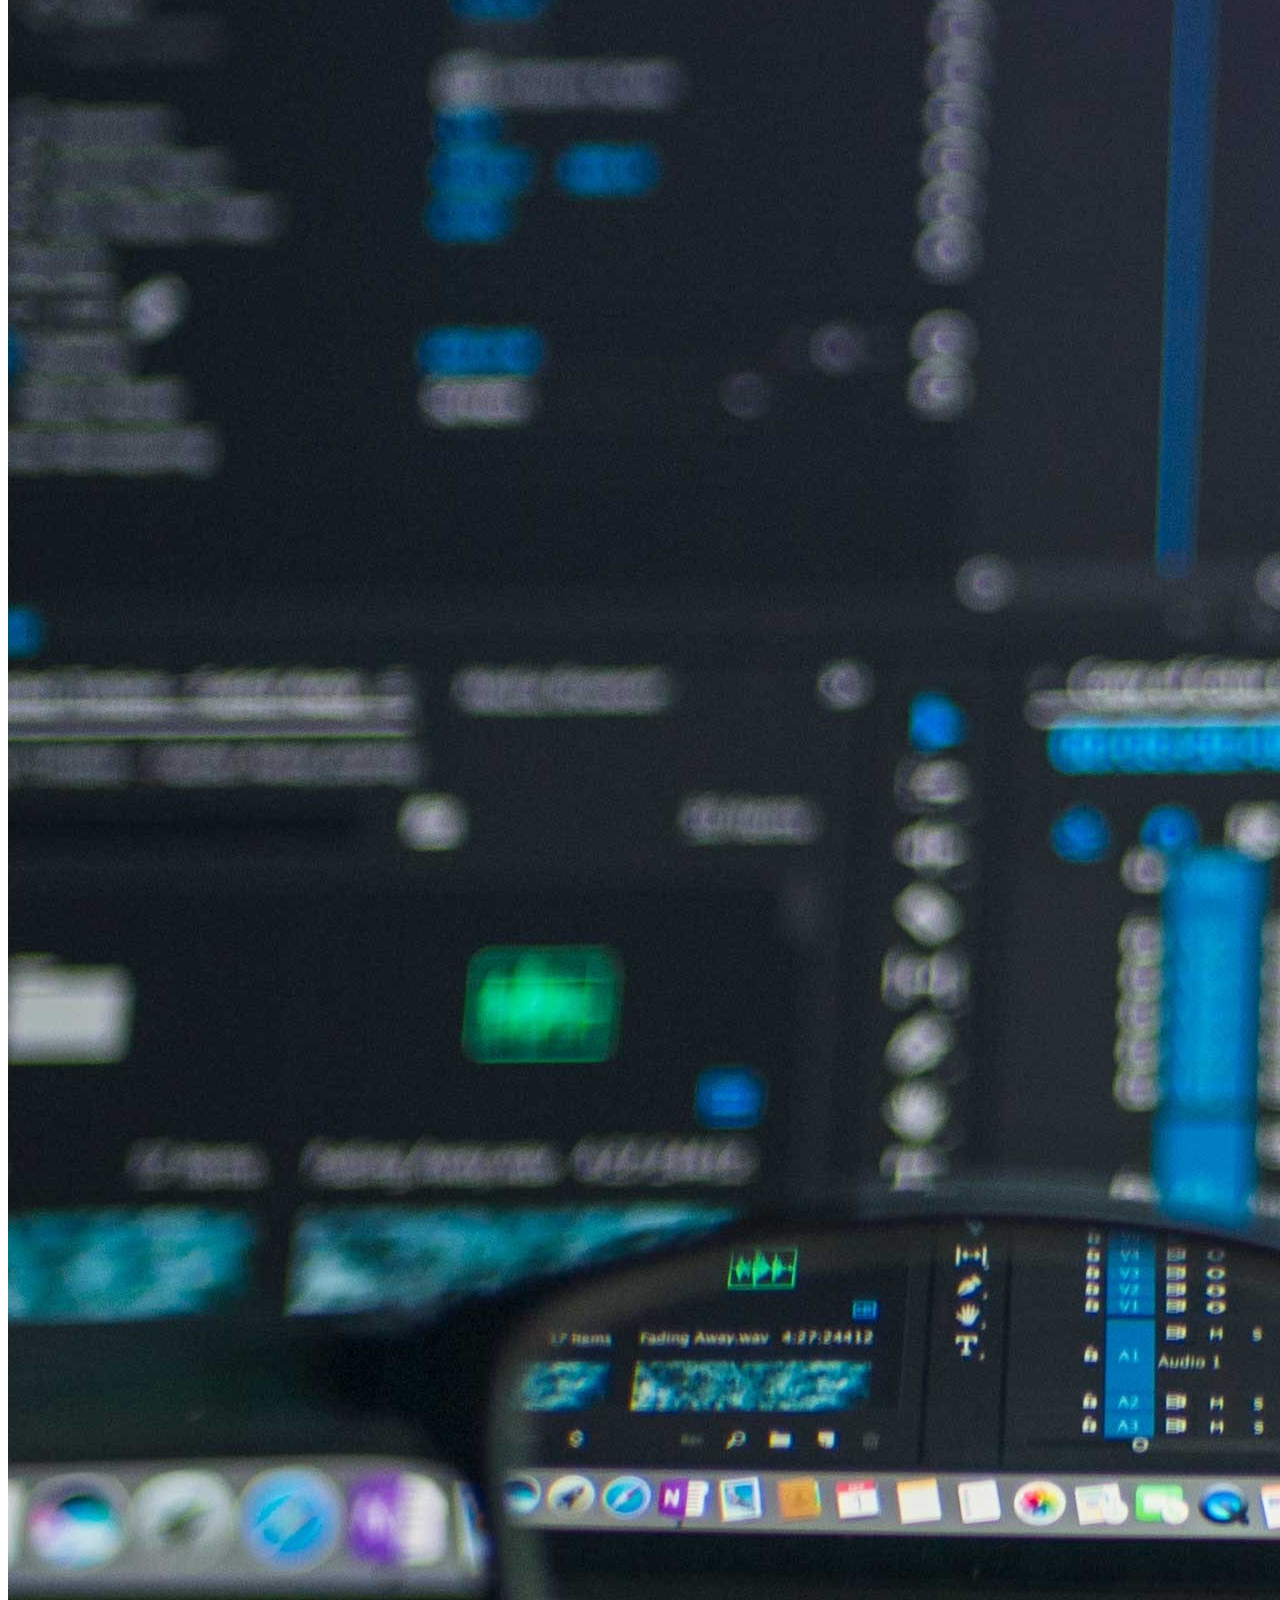
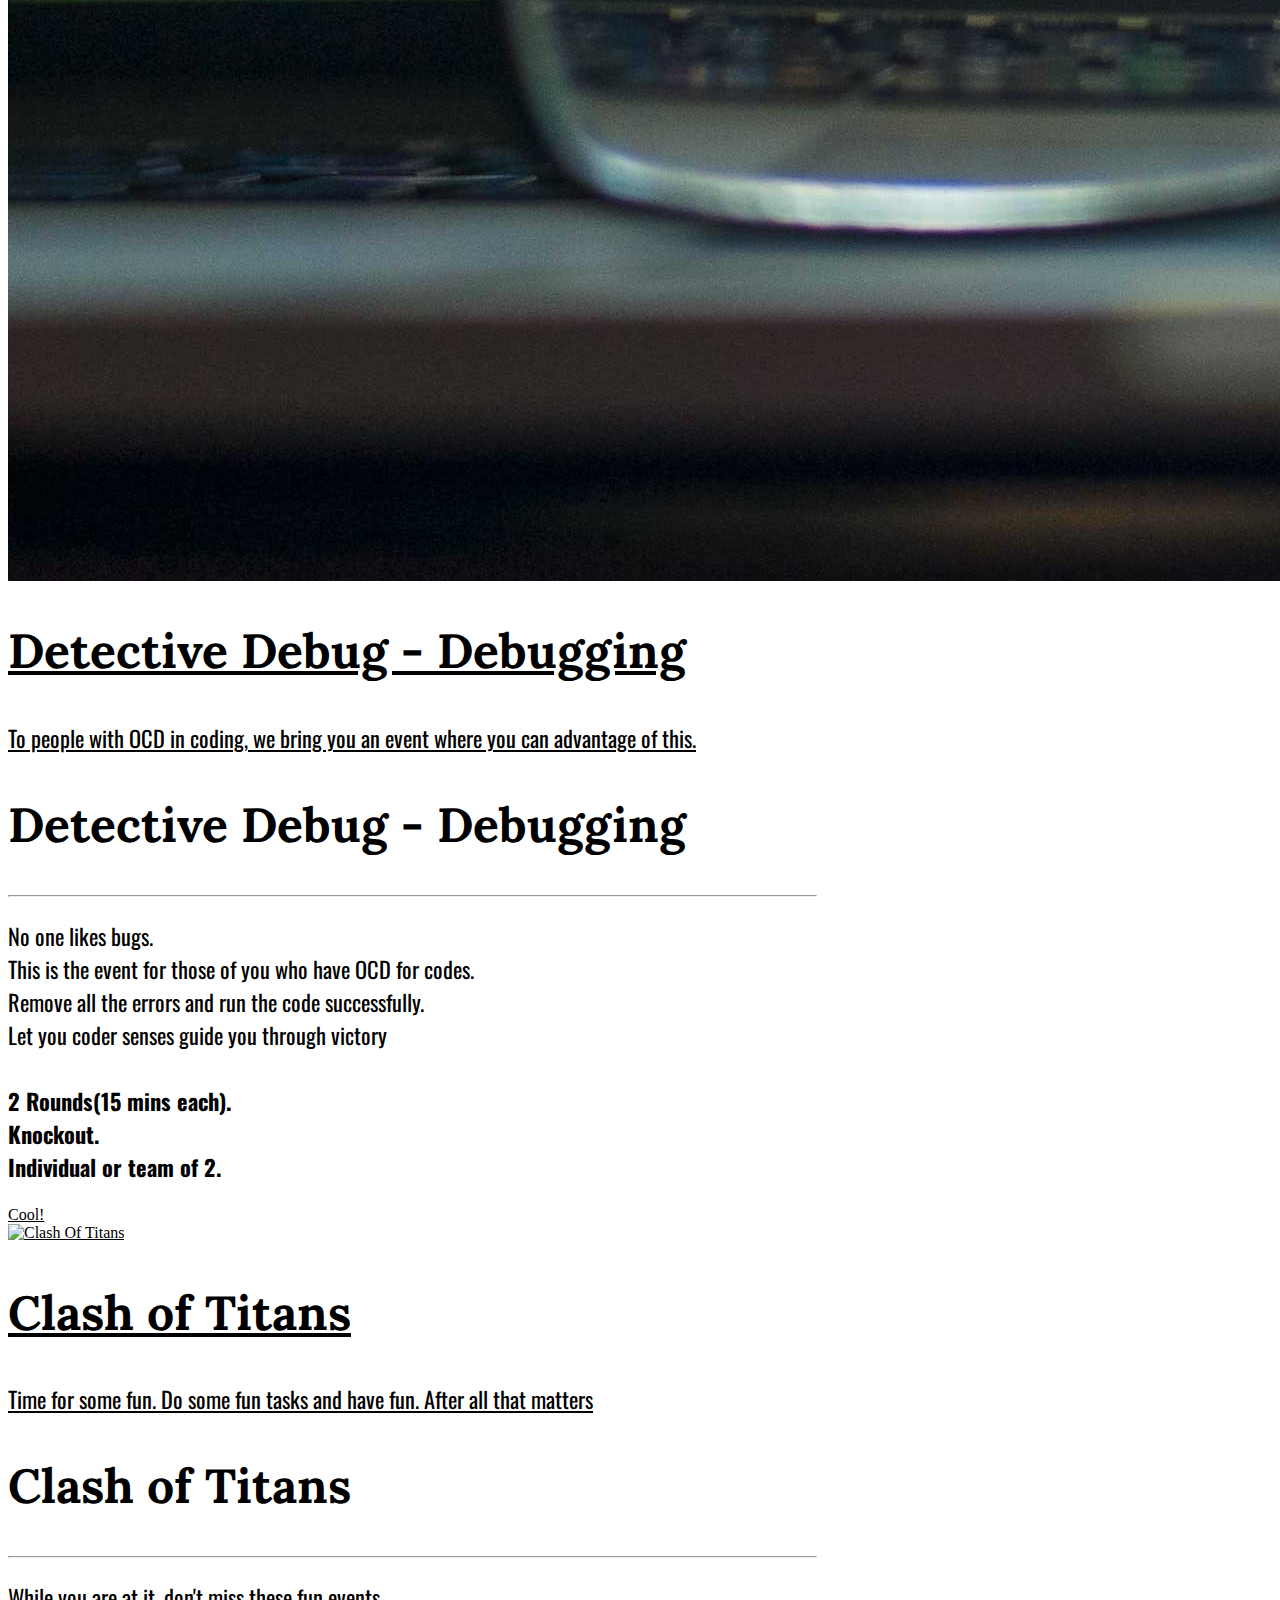
==== commit aaf65bf6: "all done" ====
--- a/index.html
+++ b/index.html
@@ -47,7 +47,7 @@
               <div class="nf">
                   <h2>R.M.K College of Engineering and Technology</h2>
                   <h2>Department of Computer Science and Engineering</h2>
-                  <img src="img/Xenioz.png">
+                  <img src="img/Xenioz.png" class="responsive-img">
                   <h2>National level technical symposium</h2>
                   <h2 class="nf-r2 black-text text-lighten-1">27 August 2018</h2>
                   <h4 class="nf-r1 text-black text-lighten-1">To win big, you sometimes have to take big risks - BILL GATES </h4>
@@ -216,7 +216,7 @@
             <img src="img/clash.jpg" alt="Clash Of Titans" class="responsive-img">
         </div>
         <div class="col s12 l6 offset-l1">
-            <h2 class="indigo-text text-darken-4">Clash of Titans - Non Technical</h2>
+            <h2 class="indigo-text text-darken-4">Clash of Titans </h2>
             <p>Time for some fun. Do some fun tasks and have fun. After all that matters</p>
         </div>
     </div>
@@ -225,43 +225,14 @@
           <div class="modal-content deep-purple lighten-2">
               <div class="row">
                   <div class="col s12 l12">
-                      <h2 class="center-align">Clash of Titans - Non Technical</h2>
+                      <h2 class="center-align">Clash of Titans</h2>
                       <hr>
-                      <img src="img/paper.jpg" style="height:90%;width:100%">
-                      <p>Lorem ipsum dolor sit amet, consectetur adipiscing elit, sed do eiusmod tempor incididunt ut labore et dolore magna aliqua.
-                          Ut enim ad minim veniam, quis nostrud exercitation ullamco laboris nisi ut aliquip ex ea commodo consequat.
-                          Duis aute irure dolor in reprehenderit in voluptate velit esse cillum dolore eu fugiat nulla pariatur.
-                          Excepteur sint occaecat cupidatat non proident, sunt in culpa qui officia deserunt mollit anim id est laborum.
-                      </p>
-                  </div>
-              </div>
-          </div>
-          <div class="modal-footer">
-              <a href="#!" class="modal-close waves-effect waves-green btn-flat">Cool!</a>
-          </div>
-      </div>
-      <a class="modal-trigger" href="#nontech1">
-          <div class="row hoverable light-blue lighten-3">
-              <div class="col s12 l4 offset-l1 push-l7">
-                  <img src="img/nontech2.jpg" alt="Debugging" class="responsive-img">
-              </div>
-              <div class="col s12 l6 offset-l1 pull-l5 right-align">
-                  <h2 class="indigo-text text-darken-4">Non technical</h2>
-                  <p>To people with OCD in coding, we bring you an event where you can advantage of this.</p>
-              </div>
-          </div>
-      </a>
-      <div id="nontech1" class="modal">
-          <div class="modal-content light-blue lighten-3">
-              <div class="row">
-                  <div class="col s12 l12">
-                      <h2 class="center-align">Non technical</h2>
-                      <hr>
-                      <img src="img/nontech2.jpg" style="height:90%;width:100%">
-                      <p>Lorem ipsum dolor sit amet, consectetur adipiscing elit, sed do eiusmod tempor incididunt ut labore et dolore magna aliqua.
-                          Ut enim ad minim veniam, quis nostrud exercitation ullamco laboris nisi ut aliquip ex ea commodo consequat.
-                          Duis aute irure dolor in reprehenderit in voluptate velit esse cillum dolore eu fugiat nulla pariatur.
-                          Excepteur sint occaecat cupidatat non proident, sunt in culpa qui officia deserunt mollit anim id est laborum.
+                      <p>
+                          While you are at it, don't miss these fun events.<br>
+                          <ol>
+                            <li><strong>Adzap</strong> - Put your game faces on and bring out the best pitcher inside you. Given a product, create a sales pitch to sell  it to our jury panel.</li>
+                            <li><strong>Linked in</strong> - This is a surprise event. Instructions will be discussed later.</li>
+                          </ol>
                       </p>
                   </div>
               </div>
@@ -392,7 +363,7 @@
                 <h6><a class="grey-text text-lighten-3" href="http://rmkcet.ac.in">College Website</a></h6>
             </div>
             <div class="col l3 s12">
-                <h6>xenoiz.info@gmail.com</h6>
+                <h6>xenioz.info@gmail.com</h6>
             </div>
             <div class="col l3 s12">
                 <h6><i class="material-icons">phonelink_ring</i>Phone: 044-33303634</h6>
